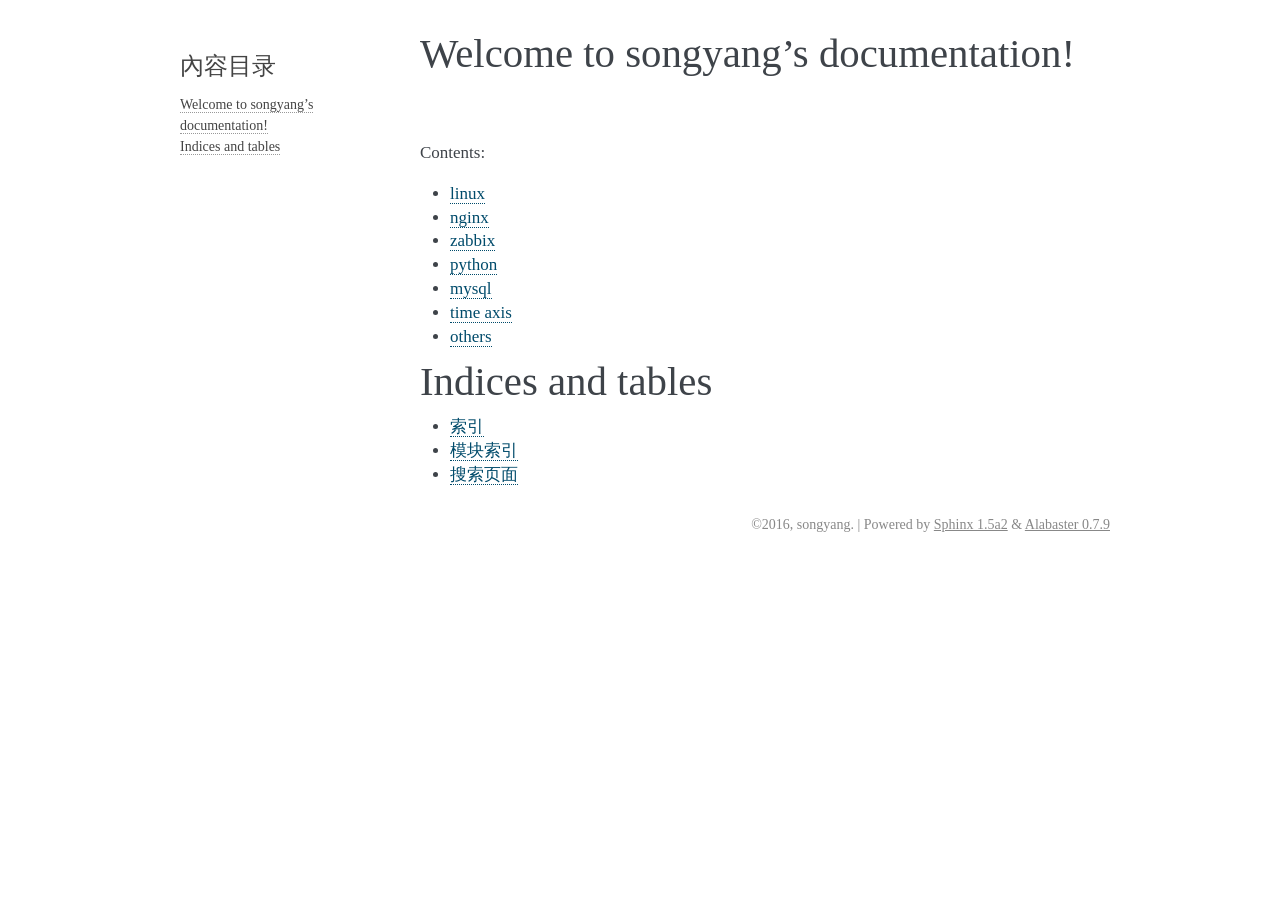
==== mydoc/index.html @ f06c2ee1 "2016-10-30 添加我的文档库sphinx" ====
<!DOCTYPE html PUBLIC "-//W3C//DTD XHTML 1.0 Transitional//EN"
  "http://www.w3.org/TR/xhtml1/DTD/xhtml1-transitional.dtd">


<html xmlns="http://www.w3.org/1999/xhtml" lang="zh_CN">
  <head>
    <meta http-equiv="Content-Type" content="text/html; charset=utf-8" />
    
    <title>Welcome to songyang’s documentation! &#8212; mydoc 16.10.29 文档</title>
    
    <link rel="stylesheet" href="_static/alabaster.css" type="text/css" />
    <link rel="stylesheet" href="_static/pygments.css" type="text/css" />
    
    <script type="text/javascript">
      var DOCUMENTATION_OPTIONS = {
        URL_ROOT:    './',
        VERSION:     '16.10.29',
        COLLAPSE_INDEX: false,
        FILE_SUFFIX: '.html',
        HAS_SOURCE:  true,
        SOURCELINK_SUFFIX: '.txt'
      };
    </script>
    <script type="text/javascript" src="_static/jquery.js"></script>
    <script type="text/javascript" src="_static/underscore.js"></script>
    <script type="text/javascript" src="_static/doctools.js"></script>
    <script type="text/javascript" src="_static/translations.js"></script>
    <link rel="index" title="索引" href="genindex.html" />
    <link rel="search" title="搜索" href="search.html" />
    <link rel="next" title="linux" href="linux/linux.html" />
   
  <link rel="stylesheet" href="_static/custom.css" type="text/css" />
  
  
  <meta name="viewport" content="width=device-width, initial-scale=0.9, maximum-scale=0.9" />

  </head>
  <body role="document">
  

    <div class="document">
      <div class="documentwrapper">
        <div class="bodywrapper">
          <div class="body" role="main">
            
  <div class="section" id="welcome-to-songyang-s-documentation">
<h1>Welcome to songyang&#8217;s documentation!<a class="headerlink" href="#welcome-to-songyang-s-documentation" title="永久链接至标题">¶</a></h1>
<div class="toctree-wrapper compound" id="contents">
<p class="caption"><span class="caption-text">Contents:</span><a class="headerlink" href="#contents" title="永久链接至目录树">¶</a></p>
<ul>
<li class="toctree-l1"><a class="reference internal" href="linux/linux.html">linux</a></li>
<li class="toctree-l1"><a class="reference internal" href="nginx/nginx.html">nginx</a></li>
<li class="toctree-l1"><a class="reference internal" href="zabbix/zabbix.html">zabbix</a></li>
<li class="toctree-l1"><a class="reference internal" href="python/python.html">python</a></li>
<li class="toctree-l1"><a class="reference internal" href="mysql/mysql.html">mysql</a></li>
<li class="toctree-l1"><a class="reference internal" href="time_axis.html">time axis</a></li>
<li class="toctree-l1"><a class="reference internal" href="others.html">others</a></li>
</ul>
</div>
</div>
<div class="section" id="indices-and-tables">
<h1>Indices and tables<a class="headerlink" href="#indices-and-tables" title="永久链接至标题">¶</a></h1>
<ul class="simple">
<li><a class="reference internal" href="genindex.html"><span class="std std-ref">索引</span></a></li>
<li><a class="reference internal" href="py-modindex.html"><span class="std std-ref">模块索引</span></a></li>
<li><a class="reference internal" href="search.html"><span class="std std-ref">搜索页面</span></a></li>
</ul>
</div>


          </div>
        </div>
      </div>
      <div class="sphinxsidebar" role="navigation" aria-label="main navigation">
        <div class="sphinxsidebarwrapper">
  <h3><a href="#">內容目录</a></h3>
  <ul>
<li><a class="reference internal" href="#">Welcome to songyang&#8217;s documentation!</a></li>
<li><a class="reference internal" href="#indices-and-tables">Indices and tables</a></li>
</ul>
<div class="relations">
<h3>Related Topics</h3>
<ul>
  <li><a href="#">Documentation overview</a><ul>
      <li>Next: <a href="linux/linux.html" title="下一章">linux</a></li>
  </ul></li>
</ul>
</div>
<div id="searchbox" style="display: none" role="search">
  <h3>快速搜索</h3>
    <form class="search" action="search.html" method="get">
      <div><input type="text" name="q" /></div>
      <div><input type="submit" value="转向" /></div>
      <input type="hidden" name="check_keywords" value="yes" />
      <input type="hidden" name="area" value="default" />
    </form>
</div>
<script type="text/javascript">$('#searchbox').show(0);</script>
        </div>
      </div>
      <div class="clearer"></div>
    </div>
    <div class="footer">
      &copy;2016, songyang.
      
      |
      Powered by <a href="http://sphinx-doc.org/">Sphinx 1.5a2</a>
      &amp; <a href="https://github.com/bitprophet/alabaster">Alabaster 0.7.9</a>
      
    </div>

    

    
  </body>
</html>
---- mydoc/_static/alabaster.css ----
@import url("basic.css");

/* -- page layout ----------------------------------------------------------- */

body {
    font-family: 'goudy old style', 'minion pro', 'bell mt', Georgia, 'Hiragino Mincho Pro', serif;
    font-size: 17px;
    background-color: #fff;
    color: #000;
    margin: 0;
    padding: 0;
}


div.document {
    width: 940px;
    margin: 30px auto 0 auto;
}

div.documentwrapper {
    float: left;
    width: 100%;
}

div.bodywrapper {
    margin: 0 0 0 220px;
}

div.sphinxsidebar {
    width: 220px;
    font-size: 14px;
    line-height: 1.5;
}

hr {
    border: 1px solid #B1B4B6;
}

div.body {
    background-color: #fff;
    color: #3E4349;
    padding: 0 30px 0 30px;
}

div.body > .section {
    text-align: left;
}

div.footer {
    width: 940px;
    margin: 20px auto 30px auto;
    font-size: 14px;
    color: #888;
    text-align: right;
}

div.footer a {
    color: #888;
}

p.caption {
    font-family: inherit;
    font-size: inherit;
}


div.relations {
    display: none;
}


div.sphinxsidebar a {
    color: #444;
    text-decoration: none;
    border-bottom: 1px dotted #999;
}

div.sphinxsidebar a:hover {
    border-bottom: 1px solid #999;
}

div.sphinxsidebarwrapper {
    padding: 18px 10px;
}

div.sphinxsidebarwrapper p.logo {
    padding: 0;
    margin: -10px 0 0 0px;
    text-align: center;
}

div.sphinxsidebarwrapper h1.logo {
    margin-top: -10px;
    text-align: center;
    margin-bottom: 5px;
    text-align: left;
}

div.sphinxsidebarwrapper h1.logo-name {
    margin-top: 0px;
}

div.sphinxsidebarwrapper p.blurb {
    margin-top: 0;
    font-style: normal;
}

div.sphinxsidebar h3,
div.sphinxsidebar h4 {
    font-family: 'Garamond', 'Georgia', serif;
    color: #444;
    font-size: 24px;
    font-weight: normal;
    margin: 0 0 5px 0;
    padding: 0;
}

div.sphinxsidebar h4 {
    font-size: 20px;
}

div.sphinxsidebar h3 a {
    color: #444;
}

div.sphinxsidebar p.logo a,
div.sphinxsidebar h3 a,
div.sphinxsidebar p.logo a:hover,
div.sphinxsidebar h3 a:hover {
    border: none;
}

div.sphinxsidebar p {
    color: #555;
    margin: 10px 0;
}

div.sphinxsidebar ul {
    margin: 10px 0;
    padding: 0;
    color: #000;
}

div.sphinxsidebar ul li.toctree-l1 > a {
    font-size: 120%;
}

div.sphinxsidebar ul li.toctree-l2 > a {
    font-size: 110%;
}

div.sphinxsidebar input {
    border: 1px solid #CCC;
    font-family: 'goudy old style', 'minion pro', 'bell mt', Georgia, 'Hiragino Mincho Pro', serif;
    font-size: 1em;
}

div.sphinxsidebar hr {
    border: none;
    height: 1px;
    color: #AAA;
    background: #AAA;

    text-align: left;
    margin-left: 0;
    width: 50%;
}

/* -- body styles ----------------------------------------------------------- */

a {
    color: #004B6B;
    text-decoration: underline;
}

a:hover {
    color: #6D4100;
    text-decoration: underline;
}

div.body h1,
div.body h2,
div.body h3,
div.body h4,
div.body h5,
div.body h6 {
    font-family: 'Garamond', 'Georgia', serif;
    font-weight: normal;
    margin: 30px 0px 10px 0px;
    padding: 0;
}

div.body h1 { margin-top: 0; padding-top: 0; font-size: 240%; }
div.body h2 { font-size: 180%; }
div.body h3 { font-size: 150%; }
div.body h4 { font-size: 130%; }
div.body h5 { font-size: 100%; }
div.body h6 { font-size: 100%; }

a.headerlink {
    color: #DDD;
    padding: 0 4px;
    text-decoration: none;
}

a.headerlink:hover {
    color: #444;
    background: #EAEAEA;
}

div.body p, div.body dd, div.body li {
    line-height: 1.4em;
}

div.admonition {
    margin: 20px 0px;
    padding: 10px 30px;
    background-color: #EEE;
    border: 1px solid #CCC;
}

div.admonition tt.xref, div.admonition code.xref, div.admonition a tt {
    background-color: ;
    border-bottom: 1px solid #fafafa;
}

dd div.admonition {
    margin-left: -60px;
    padding-left: 60px;
}

div.admonition p.admonition-title {
    font-family: 'Garamond', 'Georgia', serif;
    font-weight: normal;
    font-size: 24px;
    margin: 0 0 10px 0;
    padding: 0;
    line-height: 1;
}

div.admonition p.last {
    margin-bottom: 0;
}

div.highlight {
    background-color: #fff;
}

dt:target, .highlight {
    background: #FAF3E8;
}

div.warning {
    background-color: #FCC;
    border: 1px solid #FAA;
}

div.danger {
    background-color: #FCC;
    border: 1px solid #FAA;
    -moz-box-shadow: 2px 2px 4px #D52C2C;
    -webkit-box-shadow: 2px 2px 4px #D52C2C;
    box-shadow: 2px 2px 4px #D52C2C;
}

div.error {
    background-color: #FCC;
    border: 1px solid #FAA;
    -moz-box-shadow: 2px 2px 4px #D52C2C;
    -webkit-box-shadow: 2px 2px 4px #D52C2C;
    box-shadow: 2px 2px 4px #D52C2C;
}

div.caution {
    background-color: #FCC;
    border: 1px solid #FAA;
}

div.attention {
    background-color: #FCC;
    border: 1px solid #FAA;
}

div.important {
    background-color: #EEE;
    border: 1px solid #CCC;
}

div.note {
    background-color: #EEE;
    border: 1px solid #CCC;
}

div.tip {
    background-color: #EEE;
    border: 1px solid #CCC;
}

div.hint {
    background-color: #EEE;
    border: 1px solid #CCC;
}

div.seealso {
    background-color: #EEE;
    border: 1px solid #CCC;
}

div.topic {
    background-color: #EEE;
}

p.admonition-title {
    display: inline;
}

p.admonition-title:after {
    content: ":";
}

pre, tt, code {
    font-family: 'Consolas', 'Menlo', 'Deja Vu Sans Mono', 'Bitstream Vera Sans Mono', monospace;
    font-size: 0.9em;
}

.hll {
    background-color: #FFC;
    margin: 0 -12px;
    padding: 0 12px;
    display: block;
}

img.screenshot {
}

tt.descname, tt.descclassname, code.descname, code.descclassname {
    font-size: 0.95em;
}

tt.descname, code.descname {
    padding-right: 0.08em;
}

img.screenshot {
    -moz-box-shadow: 2px 2px 4px #EEE;
    -webkit-box-shadow: 2px 2px 4px #EEE;
    box-shadow: 2px 2px 4px #EEE;
}

table.docutils {
    border: 1px solid #888;
    -moz-box-shadow: 2px 2px 4px #EEE;
    -webkit-box-shadow: 2px 2px 4px #EEE;
    box-shadow: 2px 2px 4px #EEE;
}

table.docutils td, table.docutils th {
    border: 1px solid #888;
    padding: 0.25em 0.7em;
}

table.field-list, table.footnote {
    border: none;
    -moz-box-shadow: none;
    -webkit-box-shadow: none;
    box-shadow: none;
}

table.footnote {
    margin: 15px 0;
    width: 100%;
    border: 1px solid #EEE;
    background: #FDFDFD;
    font-size: 0.9em;
}

table.footnote + table.footnote {
    margin-top: -15px;
    border-top: none;
}

table.field-list th {
    padding: 0 0.8em 0 0;
}

table.field-list td {
    padding: 0;
}

table.field-list p {
    margin-bottom: 0.8em;
}

table.footnote td.label {
    width: .1px;
    padding: 0.3em 0 0.3em 0.5em;
}

table.footnote td {
    padding: 0.3em 0.5em;
}

dl {
    margin: 0;
    padding: 0;
}

dl dd {
    margin-left: 30px;
}

blockquote {
    margin: 0 0 0 30px;
    padding: 0;
}

ul, ol {
    /* Matches the 30px from the narrow-screen "li > ul" selector below */
    margin: 10px 0 10px 30px;
    padding: 0;
}

pre {
    background: #EEE;
    padding: 7px 30px;
    margin: 15px 0px;
    line-height: 1.3em;
}

div.viewcode-block:target {
    background: #ffd;
}

dl pre, blockquote pre, li pre {
    margin-left: 0;
    padding-left: 30px;
}

dl dl pre {
    margin-left: -90px;
    padding-left: 90px;
}

tt, code {
    background-color: #ecf0f3;
    color: #222;
    /* padding: 1px 2px; */
}

tt.xref, code.xref, a tt {
    background-color: #FBFBFB;
    border-bottom: 1px solid #fff;
}

a.reference {
    text-decoration: none;
    border-bottom: 1px dotted #004B6B;
}

/* Don't put an underline on images */
a.image-reference, a.image-reference:hover {
    border-bottom: none;
}

a.reference:hover {
    border-bottom: 1px solid #6D4100;
}

a.footnote-reference {
    text-decoration: none;
    font-size: 0.7em;
    vertical-align: top;
    border-bottom: 1px dotted #004B6B;
}

a.footnote-reference:hover {
    border-bottom: 1px solid #6D4100;
}

a:hover tt, a:hover code {
    background: #EEE;
}


@media screen and (max-width: 870px) {

    div.sphinxsidebar {
    	display: none;
    }

    div.document {
       width: 100%;

    }

    div.documentwrapper {
    	margin-left: 0;
    	margin-top: 0;
    	margin-right: 0;
    	margin-bottom: 0;
    }

    div.bodywrapper {
    	margin-top: 0;
    	margin-right: 0;
    	margin-bottom: 0;
    	margin-left: 0;
    }

    ul {
    	margin-left: 0;
    }

	li > ul {
        /* Matches the 30px from the "ul, ol" selector above */
		margin-left: 30px;
	}

    .document {
    	width: auto;
    }

    .footer {
    	width: auto;
    }

    .bodywrapper {
    	margin: 0;
    }

    .footer {
    	width: auto;
    }

    .github {
        display: none;
    }



}



@media screen and (max-width: 875px) {

    body {
        margin: 0;
        padding: 20px 30px;
    }

    div.documentwrapper {
        float: none;
        background: #fff;
    }

    div.sphinxsidebar {
        display: block;
        float: none;
        width: 102.5%;
        margin: 50px -30px -20px -30px;
        padding: 10px 20px;
        background: #333;
        color: #FFF;
    }

    div.sphinxsidebar h3, div.sphinxsidebar h4, div.sphinxsidebar p,
    div.sphinxsidebar h3 a {
        color: #fff;
    }

    div.sphinxsidebar a {
        color: #AAA;
    }

    div.sphinxsidebar p.logo {
        display: none;
    }

    div.document {
        width: 100%;
        margin: 0;
    }

    div.footer {
        display: none;
    }

    div.bodywrapper {
        margin: 0;
    }

    div.body {
        min-height: 0;
        padding: 0;
    }

    .rtd_doc_footer {
        display: none;
    }

    .document {
        width: auto;
    }

    .footer {
        width: auto;
    }

    .footer {
        width: auto;
    }

    .github {
        display: none;
    }
}


/* misc. */

.revsys-inline {
    display: none!important;
}

/* Make nested-list/multi-paragraph items look better in Releases changelog
 * pages. Without this, docutils' magical list fuckery causes inconsistent
 * formatting between different release sub-lists.
 */
div#changelog > div.section > ul > li > p:only-child {
    margin-bottom: 0;
}

/* Hide fugly table cell borders in ..bibliography:: directive output */
table.docutils.citation, table.docutils.citation td, table.docutils.citation th {
  border: none;
  /* Below needed in some edge cases; if not applied, bottom shadows appear */
  -moz-box-shadow: none;
  -webkit-box-shadow: none;
  box-shadow: none;
}
---- mydoc/_static/pygments.css ----
.highlight .hll { background-color: #ffffcc }
.highlight  { background: #eeffcc; }
.highlight .c { color: #408090; font-style: italic } /* Comment */
.highlight .err { border: 1px solid #FF0000 } /* Error */
.highlight .k { color: #007020; font-weight: bold } /* Keyword */
.highlight .o { color: #666666 } /* Operator */
.highlight .ch { color: #408090; font-style: italic } /* Comment.Hashbang */
.highlight .cm { color: #408090; font-style: italic } /* Comment.Multiline */
.highlight .cp { color: #007020 } /* Comment.Preproc */
.highlight .cpf { color: #408090; font-style: italic } /* Comment.PreprocFile */
.highlight .c1 { color: #408090; font-style: italic } /* Comment.Single */
.highlight .cs { color: #408090; background-color: #fff0f0 } /* Comment.Special */
.highlight .gd { color: #A00000 } /* Generic.Deleted */
.highlight .ge { font-style: italic } /* Generic.Emph */
.highlight .gr { color: #FF0000 } /* Generic.Error */
.highlight .gh { color: #000080; font-weight: bold } /* Generic.Heading */
.highlight .gi { color: #00A000 } /* Generic.Inserted */
.highlight .go { color: #333333 } /* Generic.Output */
.highlight .gp { color: #c65d09; font-weight: bold } /* Generic.Prompt */
.highlight .gs { font-weight: bold } /* Generic.Strong */
.highlight .gu { color: #800080; font-weight: bold } /* Generic.Subheading */
.highlight .gt { color: #0044DD } /* Generic.Traceback */
.highlight .kc { color: #007020; font-weight: bold } /* Keyword.Constant */
.highlight .kd { color: #007020; font-weight: bold } /* Keyword.Declaration */
.highlight .kn { color: #007020; font-weight: bold } /* Keyword.Namespace */
.highlight .kp { color: #007020 } /* Keyword.Pseudo */
.highlight .kr { color: #007020; font-weight: bold } /* Keyword.Reserved */
.highlight .kt { color: #902000 } /* Keyword.Type */
.highlight .m { color: #208050 } /* Literal.Number */
.highlight .s { color: #4070a0 } /* Literal.String */
.highlight .na { color: #4070a0 } /* Name.Attribute */
.highlight .nb { color: #007020 } /* Name.Builtin */
.highlight .nc { color: #0e84b5; font-weight: bold } /* Name.Class */
.highlight .no { color: #60add5 } /* Name.Constant */
.highlight .nd { color: #555555; font-weight: bold } /* Name.Decorator */
.highlight .ni { color: #d55537; font-weight: bold } /* Name.Entity */
.highlight .ne { color: #007020 } /* Name.Exception */
.highlight .nf { color: #06287e } /* Name.Function */
.highlight .nl { color: #002070; font-weight: bold } /* Name.Label */
.highlight .nn { color: #0e84b5; font-weight: bold } /* Name.Namespace */
.highlight .nt { color: #062873; font-weight: bold } /* Name.Tag */
.highlight .nv { color: #bb60d5 } /* Name.Variable */
.highlight .ow { color: #007020; font-weight: bold } /* Operator.Word */
.highlight .w { color: #bbbbbb } /* Text.Whitespace */
.highlight .mb { color: #208050 } /* Literal.Number.Bin */
.highlight .mf { color: #208050 } /* Literal.Number.Float */
.highlight .mh { color: #208050 } /* Literal.Number.Hex */
.highlight .mi { color: #208050 } /* Literal.Number.Integer */
.highlight .mo { color: #208050 } /* Literal.Number.Oct */
.highlight .sb { color: #4070a0 } /* Literal.String.Backtick */
.highlight .sc { color: #4070a0 } /* Literal.String.Char */
.highlight .sd { color: #4070a0; font-style: italic } /* Literal.String.Doc */
.highlight .s2 { color: #4070a0 } /* Literal.String.Double */
.highlight .se { color: #4070a0; font-weight: bold } /* Literal.String.Escape */
.highlight .sh { color: #4070a0 } /* Literal.String.Heredoc */
.highlight .si { color: #70a0d0; font-style: italic } /* Literal.String.Interpol */
.highlight .sx { color: #c65d09 } /* Literal.String.Other */
.highlight .sr { color: #235388 } /* Literal.String.Regex */
.highlight .s1 { color: #4070a0 } /* Literal.String.Single */
.highlight .ss { color: #517918 } /* Literal.String.Symbol */
.highlight .bp { color: #007020 } /* Name.Builtin.Pseudo */
.highlight .vc { color: #bb60d5 } /* Name.Variable.Class */
.highlight .vg { color: #bb60d5 } /* Name.Variable.Global */
.highlight .vi { color: #bb60d5 } /* Name.Variable.Instance */
.highlight .il { color: #208050 } /* Literal.Number.Integer.Long */
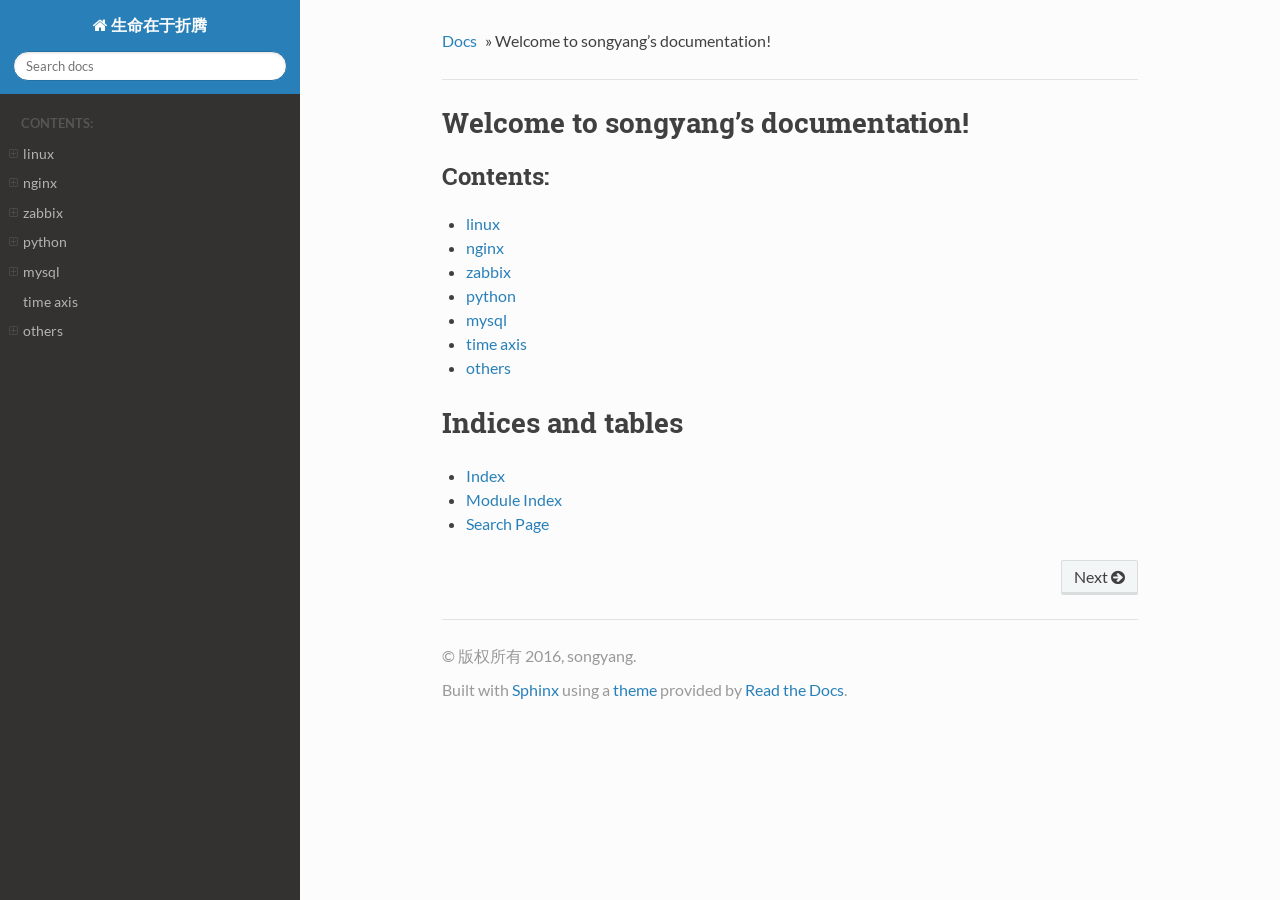
==== commit d8a3a33b: "2016-11-01 修改了一个主题" ====
--- a/mydoc/index.html
+++ b/mydoc/index.html
@@ -1,52 +1,173 @@
-<!DOCTYPE html PUBLIC "-//W3C//DTD XHTML 1.0 Transitional//EN"
-  "http://www.w3.org/TR/xhtml1/DTD/xhtml1-transitional.dtd">
-
-
-<html xmlns="http://www.w3.org/1999/xhtml" lang="zh_CN">
-  <head>
-    <meta http-equiv="Content-Type" content="text/html; charset=utf-8" />
+
+
+<!DOCTYPE html>
+<!--[if IE 8]><html class="no-js lt-ie9" lang="en" > <![endif]-->
+<!--[if gt IE 8]><!--> <html class="no-js" lang="en" > <!--<![endif]-->
+<head>
+  <meta charset="utf-8">
+  
+  <meta name="viewport" content="width=device-width, initial-scale=1.0">
+  
+  <title>Welcome to songyang’s documentation! &mdash; 生命在于折腾 的 documentation</title>
+  
+
+  
+  
+
+  
+
+  
+  
     
-    <title>Welcome to songyang’s documentation! &#8212; mydoc 16.10.29 文档</title>
+
+  
+
+  
+  
+    <link rel="stylesheet" href="_static/css/theme.css" type="text/css" />
+  
+
+  
+
+  
+        <link rel="index" title="索引"
+              href="genindex.html"/>
+        <link rel="search" title="搜索" href="search.html"/>
+    <link rel="top" title="生命在于折腾 的 documentation" href="#"/>
+        <link rel="next" title="linux" href="linux/linux.html"/> 
+
+  
+  <script src="_static/js/modernizr.min.js"></script>
+
+</head>
+
+<body class="wy-body-for-nav" role="document">
+
+  <div class="wy-grid-for-nav">
+
     
-    <link rel="stylesheet" href="_static/alabaster.css" type="text/css" />
-    <link rel="stylesheet" href="_static/pygments.css" type="text/css" />
-    
-    <script type="text/javascript">
-      var DOCUMENTATION_OPTIONS = {
-        URL_ROOT:    './',
-        VERSION:     '16.10.29',
-        COLLAPSE_INDEX: false,
-        FILE_SUFFIX: '.html',
-        HAS_SOURCE:  true,
-        SOURCELINK_SUFFIX: '.txt'
-      };
-    </script>
-    <script type="text/javascript" src="_static/jquery.js"></script>
-    <script type="text/javascript" src="_static/underscore.js"></script>
-    <script type="text/javascript" src="_static/doctools.js"></script>
-    <script type="text/javascript" src="_static/translations.js"></script>
-    <link rel="index" title="索引" href="genindex.html" />
-    <link rel="search" title="搜索" href="search.html" />
-    <link rel="next" title="linux" href="linux/linux.html" />
-   
-  <link rel="stylesheet" href="_static/custom.css" type="text/css" />
-  
-  
-  <meta name="viewport" content="width=device-width, initial-scale=0.9, maximum-scale=0.9" />
-
-  </head>
-  <body role="document">
-  
-
-    <div class="document">
-      <div class="documentwrapper">
-        <div class="bodywrapper">
-          <div class="body" role="main">
+    <nav data-toggle="wy-nav-shift" class="wy-nav-side">
+      <div class="wy-side-scroll">
+        <div class="wy-side-nav-search">
+          
+
+          
+            <a href="#" class="icon icon-home"> 生命在于折腾
+          
+
+          
+          </a>
+
+          
+
+          
+<div role="search">
+  <form id="rtd-search-form" class="wy-form" action="search.html" method="get">
+    <input type="text" name="q" placeholder="Search docs" />
+    <input type="hidden" name="check_keywords" value="yes" />
+    <input type="hidden" name="area" value="default" />
+  </form>
+</div>
+
+          
+        </div>
+
+        <div class="wy-menu wy-menu-vertical" data-spy="affix" role="navigation" aria-label="main navigation">
+          
+            
+            
+                <p class="caption"><span class="caption-text">Contents:</span></p>
+<ul>
+<li class="toctree-l1"><a class="reference internal" href="linux/linux.html">linux</a><ul>
+<li class="toctree-l2"><a class="reference internal" href="linux/linux.html#basic">basic</a></li>
+<li class="toctree-l2"><a class="reference internal" href="linux/linux.html#adv">adv</a></li>
+</ul>
+</li>
+<li class="toctree-l1"><a class="reference internal" href="nginx/nginx.html">nginx</a><ul>
+<li class="toctree-l2"><a class="reference internal" href="nginx/nginx.html#basic">basic</a></li>
+<li class="toctree-l2"><a class="reference internal" href="nginx/nginx.html#adv">adv</a></li>
+</ul>
+</li>
+<li class="toctree-l1"><a class="reference internal" href="zabbix/zabbix.html">zabbix</a><ul>
+<li class="toctree-l2"><a class="reference internal" href="zabbix/zabbix.html#basic">basic</a></li>
+<li class="toctree-l2"><a class="reference internal" href="zabbix/zabbix.html#adv">adv</a></li>
+</ul>
+</li>
+<li class="toctree-l1"><a class="reference internal" href="python/python.html">python</a><ul>
+<li class="toctree-l2"><a class="reference internal" href="python/python.html#basic">basic</a></li>
+<li class="toctree-l2"><a class="reference internal" href="python/python.html#adv">adv</a></li>
+</ul>
+</li>
+<li class="toctree-l1"><a class="reference internal" href="mysql/mysql.html">mysql</a><ul>
+<li class="toctree-l2"><a class="reference internal" href="mysql/mysql.html#basic">basic</a></li>
+<li class="toctree-l2"><a class="reference internal" href="mysql/mysql.html#adv">adv</a></li>
+</ul>
+</li>
+<li class="toctree-l1"><a class="reference internal" href="time_axis.html">time axis</a></li>
+<li class="toctree-l1"><a class="reference internal" href="others.html">others</a><ul>
+<li class="toctree-l2"><a class="reference internal" href="sphinx/sphinx.html">1. sphinx</a></li>
+<li class="toctree-l2"><a class="reference internal" href="sphinx/sphinx.html#h1">2. h1标题=============</a><ul>
+<li class="toctree-l3"><a class="reference internal" href="sphinx/sphinx.html#h2">#. h2标题- - - -</a><ul>
+<li class="toctree-l4"><a class="reference internal" href="sphinx/sphinx.html#h3">#. h3标题#############</a></li>
+</ul>
+</li>
+<li class="toctree-l3"><a class="reference internal" href="sphinx/sphinx.html#id1">3. 列表</a></li>
+<li class="toctree-l3"><a class="reference internal" href="sphinx/sphinx.html#id2">4. 图片</a></li>
+<li class="toctree-l3"><a class="reference internal" href="sphinx/sphinx.html#id3">5. 警告</a></li>
+<li class="toctree-l3"><a class="reference internal" href="sphinx/sphinx.html#id4">6. 表格</a></li>
+<li class="toctree-l3"><a class="reference internal" href="sphinx/sphinx.html#id5">7. 超链接</a></li>
+<li class="toctree-l3"><a class="reference internal" href="sphinx/sphinx.html#id7">8. 词汇表</a></li>
+<li class="toctree-l3"><a class="reference internal" href="sphinx/sphinx.html#id8">9. 代码高亮</a></li>
+</ul>
+</li>
+</ul>
+</li>
+</ul>
+
+            
+          
+        </div>
+      </div>
+    </nav>
+
+    <section data-toggle="wy-nav-shift" class="wy-nav-content-wrap">
+
+      
+      <nav class="wy-nav-top" role="navigation" aria-label="top navigation">
+        <i data-toggle="wy-nav-top" class="fa fa-bars"></i>
+        <a href="#">生命在于折腾</a>
+      </nav>
+
+
+      
+      <div class="wy-nav-content">
+        <div class="rst-content">
+          
+
+ 
+
+
+
+<div role="navigation" aria-label="breadcrumbs navigation">
+  <ul class="wy-breadcrumbs">
+    <li><a href="#">Docs</a> &raquo;</li>
+      
+    <li>Welcome to songyang&#8217;s documentation!</li>
+      <li class="wy-breadcrumbs-aside">
+        
+          
+        
+      </li>
+  </ul>
+  <hr/>
+</div>
+          <div role="main" class="document" itemscope="itemscope" itemtype="http://schema.org/Article">
+           <div itemprop="articleBody">
             
   <div class="section" id="welcome-to-songyang-s-documentation">
-<h1>Welcome to songyang&#8217;s documentation!<a class="headerlink" href="#welcome-to-songyang-s-documentation" title="永久链接至标题">¶</a></h1>
+<h1>Welcome to songyang&#8217;s documentation!<a class="headerlink" href="#welcome-to-songyang-s-documentation" title="Permalink to this headline">¶</a></h1>
 <div class="toctree-wrapper compound" id="contents">
-<p class="caption"><span class="caption-text">Contents:</span><a class="headerlink" href="#contents" title="永久链接至目录树">¶</a></p>
+<p class="caption"><span class="caption-text">Contents:</span><a class="headerlink" href="#contents" title="Permalink to this toctree">¶</a></p>
 <ul>
 <li class="toctree-l1"><a class="reference internal" href="linux/linux.html">linux</a></li>
 <li class="toctree-l1"><a class="reference internal" href="nginx/nginx.html">nginx</a></li>
@@ -59,58 +180,79 @@
 </div>
 </div>
 <div class="section" id="indices-and-tables">
-<h1>Indices and tables<a class="headerlink" href="#indices-and-tables" title="永久链接至标题">¶</a></h1>
+<h1>Indices and tables<a class="headerlink" href="#indices-and-tables" title="Permalink to this headline">¶</a></h1>
 <ul class="simple">
-<li><a class="reference internal" href="genindex.html"><span class="std std-ref">索引</span></a></li>
-<li><a class="reference internal" href="py-modindex.html"><span class="std std-ref">模块索引</span></a></li>
-<li><a class="reference internal" href="search.html"><span class="std std-ref">搜索页面</span></a></li>
-</ul>
-</div>
-
-
+<li><a class="reference internal" href="genindex.html"><span class="std std-ref">Index</span></a></li>
+<li><a class="reference internal" href="py-modindex.html"><span class="std std-ref">Module Index</span></a></li>
+<li><a class="reference internal" href="search.html"><span class="std std-ref">Search Page</span></a></li>
+</ul>
+</div>
+
+
+           </div>
           </div>
+          <footer>
+  
+    <div class="rst-footer-buttons" role="navigation" aria-label="footer navigation">
+      
+        <a href="linux/linux.html" class="btn btn-neutral float-right" title="linux" accesskey="n">Next <span class="fa fa-arrow-circle-right"></span></a>
+      
+      
+    </div>
+  
+
+  <hr/>
+
+  <div role="contentinfo">
+    <p>
+        &copy; 版权所有 2016, songyang.
+
+    </p>
+  </div>
+  Built with <a href="http://sphinx-doc.org/">Sphinx</a> using a <a href="https://github.com/snide/sphinx_rtd_theme">theme</a> provided by <a href="https://readthedocs.org">Read the Docs</a>. 
+
+</footer>
+
         </div>
       </div>
-      <div class="sphinxsidebar" role="navigation" aria-label="main navigation">
-        <div class="sphinxsidebarwrapper">
-  <h3><a href="#">內容目录</a></h3>
-  <ul>
-<li><a class="reference internal" href="#">Welcome to songyang&#8217;s documentation!</a></li>
-<li><a class="reference internal" href="#indices-and-tables">Indices and tables</a></li>
-</ul>
-<div class="relations">
-<h3>Related Topics</h3>
-<ul>
-  <li><a href="#">Documentation overview</a><ul>
-      <li>Next: <a href="linux/linux.html" title="下一章">linux</a></li>
-  </ul></li>
-</ul>
-</div>
-<div id="searchbox" style="display: none" role="search">
-  <h3>快速搜索</h3>
-    <form class="search" action="search.html" method="get">
-      <div><input type="text" name="q" /></div>
-      <div><input type="submit" value="转向" /></div>
-      <input type="hidden" name="check_keywords" value="yes" />
-      <input type="hidden" name="area" value="default" />
-    </form>
-</div>
-<script type="text/javascript">$('#searchbox').show(0);</script>
-        </div>
-      </div>
-      <div class="clearer"></div>
-    </div>
-    <div class="footer">
-      &copy;2016, songyang.
-      
-      |
-      Powered by <a href="http://sphinx-doc.org/">Sphinx 1.5a2</a>
-      &amp; <a href="https://github.com/bitprophet/alabaster">Alabaster 0.7.9</a>
-      
-    </div>
-
-    
-
-    
-  </body>
+
+    </section>
+
+  </div>
+  
+
+
+  
+
+    <script type="text/javascript">
+        var DOCUMENTATION_OPTIONS = {
+            URL_ROOT:'./',
+            VERSION:'的',
+            COLLAPSE_INDEX:false,
+            FILE_SUFFIX:'.html',
+            HAS_SOURCE:  true
+        };
+    </script>
+      <script type="text/javascript" src="_static/jquery.js"></script>
+      <script type="text/javascript" src="_static/underscore.js"></script>
+      <script type="text/javascript" src="_static/doctools.js"></script>
+      <script type="text/javascript" src="_static/translations.js"></script>
+
+  
+
+  
+  
+    <script type="text/javascript" src="_static/js/theme.js"></script>
+  
+
+  
+  
+  <script type="text/javascript">
+      jQuery(function () {
+          SphinxRtdTheme.StickyNav.enable();
+      });
+  </script>
+   
+
+</body>
 </html>
--- a/mydoc/_static/css/theme.css
+++ b/mydoc/_static/css/theme.css
@@ -0,0 +1,5 @@
+﻿*{-webkit-box-sizing:border-box;-moz-box-sizing:border-box;box-sizing:border-box}article,aside,details,figcaption,figure,footer,header,hgroup,nav,section{display:block}audio,canvas,video{display:inline-block;*display:inline;*zoom:1}audio:not([controls]){display:none}[hidden]{display:none}*{-webkit-box-sizing:border-box;-moz-box-sizing:border-box;box-sizing:border-box}html{font-size:100%;-webkit-text-size-adjust:100%;-ms-text-size-adjust:100%}body{margin:0}a:hover,a:active{outline:0}abbr[title]{border-bottom:1px dotted}b,strong{font-weight:bold}blockquote{margin:0}dfn{font-style:italic}ins{background:#ff9;color:#000;text-decoration:none}mark{background:#ff0;color:#000;font-style:italic;font-weight:bold}pre,code,.rst-content tt,.rst-content code,kbd,samp{font-family:monospace,serif;_font-family:"courier new",monospace;font-size:1em}pre{white-space:pre}q{quotes:none}q:before,q:after{content:"";content:none}small{font-size:85%}sub,sup{font-size:75%;line-height:0;position:relative;vertical-align:baseline}sup{top:-0.5em}sub{bottom:-0.25em}ul,ol,dl{margin:0;padding:0;list-style:none;list-style-image:none}li{list-style:none}dd{margin:0}img{border:0;-ms-interpolation-mode:bicubic;vertical-align:middle;max-width:100%}svg:not(:root){overflow:hidden}figure{margin:0}form{margin:0}fieldset{border:0;margin:0;padding:0}label{cursor:pointer}legend{border:0;*margin-left:-7px;padding:0;white-space:normal}button,input,select,textarea{font-size:100%;margin:0;vertical-align:baseline;*vertical-align:middle}button,input{line-height:normal}button,input[type="button"],input[type="reset"],input[type="submit"]{cursor:pointer;-webkit-appearance:button;*overflow:visible}button[disabled],input[disabled]{cursor:default}input[type="checkbox"],input[type="radio"]{box-sizing:border-box;padding:0;*width:13px;*height:13px}input[type="search"]{-webkit-appearance:textfield;-moz-box-sizing:content-box;-webkit-box-sizing:content-box;box-sizing:content-box}input[type="search"]::-webkit-search-decoration,input[type="search"]::-webkit-search-cancel-button{-webkit-appearance:none}button::-moz-focus-inner,input::-moz-focus-inner{border:0;padding:0}textarea{overflow:auto;vertical-align:top;resize:vertical}table{border-collapse:collapse;border-spacing:0}td{vertical-align:top}.chromeframe{margin:0.2em 0;background:#ccc;color:#000;padding:0.2em 0}.ir{display:block;border:0;text-indent:-999em;overflow:hidden;background-color:transparent;background-repeat:no-repeat;text-align:left;direction:ltr;*line-height:0}.ir br{display:none}.hidden{display:none !important;visibility:hidden}.visuallyhidden{border:0;clip:rect(0 0 0 0);height:1px;margin:-1px;overflow:hidden;padding:0;position:absolute;width:1px}.visuallyhidden.focusable:active,.visuallyhidden.focusable:focus{clip:auto;height:auto;margin:0;overflow:visible;position:static;width:auto}.invisible{visibility:hidden}.relative{position:relative}big,small{font-size:100%}@media print{html,body,section{background:none !important}*{box-shadow:none !important;text-shadow:none !important;filter:none !important;-ms-filter:none !important}a,a:visited{text-decoration:underline}.ir a:after,a[href^="javascript:"]:after,a[href^="#"]:after{content:""}pre,blockquote{page-break-inside:avoid}thead{display:table-header-group}tr,img{page-break-inside:avoid}img{max-width:100% !important}@page{margin:0.5cm}p,h2,.rst-content .toctree-wrapper p.caption,h3{orphans:3;widows:3}h2,.rst-content .toctree-wrapper p.caption,h3{page-break-after:avoid}}.fa:before,.wy-menu-vertical li span.toctree-expand:before,.wy-menu-vertical li.on a span.toctree-expand:before,.wy-menu-vertical li.current>a span.toctree-expand:before,.rst-content .admonition-title:before,.rst-content h1 .headerlink:before,.rst-content h2 .headerlink:before,.rst-content h3 .headerlink:before,.rst-content h4 .headerlink:before,.rst-content h5 .headerlink:before,.rst-content h6 .headerlink:before,.rst-content dl dt .headerlink:before,.rst-content p.caption .headerlink:before,.rst-content tt.download span:first-child:before,.rst-content code.download span:first-child:before,.icon:before,.wy-dropdown .caret:before,.wy-inline-validate.wy-inline-validate-success .wy-input-context:before,.wy-inline-validate.wy-inline-validate-danger .wy-input-context:before,.wy-inline-validate.wy-inline-validate-warning .wy-input-context:before,.wy-inline-validate.wy-inline-validate-info .wy-input-context:before,.wy-alert,.rst-content .note,.rst-content .attention,.rst-content .caution,.rst-content .danger,.rst-content .error,.rst-content .hint,.rst-content .important,.rst-content .tip,.rst-content .warning,.rst-content .seealso,.rst-content .admonition-todo,.btn,input[type="text"],input[type="password"],input[type="email"],input[type="url"],input[type="date"],input[type="month"],input[type="time"],input[type="datetime"],input[type="datetime-local"],input[type="week"],input[type="number"],input[type="search"],input[type="tel"],input[type="color"],select,textarea,.wy-menu-vertical li.on a,.wy-menu-vertical li.current>a,.wy-side-nav-search>a,.wy-side-nav-search .wy-dropdown>a,.wy-nav-top a{-webkit-font-smoothing:antialiased}.clearfix{*zoom:1}.clearfix:before,.clearfix:after{display:table;content:""}.clearfix:after{clear:both}/*!
+ *  Font Awesome 4.2.0 by @davegandy - http://fontawesome.io - @fontawesome
+ *  License - http://fontawesome.io/license (Font: SIL OFL 1.1, CSS: MIT License)
+ */@font-face{font-family:'FontAwesome';src:url("../fonts/fontawesome-webfont.eot?v=4.2.0");src:url("../fonts/fontawesome-webfont.eot?#iefix&v=4.2.0") format("embedded-opentype"),url("../fonts/fontawesome-webfont.woff?v=4.2.0") format("woff"),url("../fonts/fontawesome-webfont.ttf?v=4.2.0") format("truetype"),url("../fonts/fontawesome-webfont.svg?v=4.2.0#fontawesomeregular") format("svg");font-weight:normal;font-style:normal}.fa,.wy-menu-vertical li span.toctree-expand,.wy-menu-vertical li.on a span.toctree-expand,.wy-menu-vertical li.current>a span.toctree-expand,.rst-content .admonition-title,.rst-content h1 .headerlink,.rst-content h2 .headerlink,.rst-content h3 .headerlink,.rst-content h4 .headerlink,.rst-content h5 .headerlink,.rst-content h6 .headerlink,.rst-content dl dt .headerlink,.rst-content p.caption .headerlink,.rst-content tt.download span:first-child,.rst-content code.download span:first-child,.icon{display:inline-block;font:normal normal normal 14px/1 FontAwesome;font-size:inherit;text-rendering:auto;-webkit-font-smoothing:antialiased;-moz-osx-font-smoothing:grayscale}.fa-lg{font-size:1.33333em;line-height:0.75em;vertical-align:-15%}.fa-2x{font-size:2em}.fa-3x{font-size:3em}.fa-4x{font-size:4em}.fa-5x{font-size:5em}.fa-fw{width:1.28571em;text-align:center}.fa-ul{padding-left:0;margin-left:2.14286em;list-style-type:none}.fa-ul>li{position:relative}.fa-li{position:absolute;left:-2.14286em;width:2.14286em;top:0.14286em;text-align:center}.fa-li.fa-lg{left:-1.85714em}.fa-border{padding:.2em .25em .15em;border:solid 0.08em #eee;border-radius:.1em}.pull-right{float:right}.pull-left{float:left}.fa.pull-left,.wy-menu-vertical li span.pull-left.toctree-expand,.wy-menu-vertical li.on a span.pull-left.toctree-expand,.wy-menu-vertical li.current>a span.pull-left.toctree-expand,.rst-content .pull-left.admonition-title,.rst-content h1 .pull-left.headerlink,.rst-content h2 .pull-left.headerlink,.rst-content h3 .pull-left.headerlink,.rst-content h4 .pull-left.headerlink,.rst-content h5 .pull-left.headerlink,.rst-content h6 .pull-left.headerlink,.rst-content dl dt .pull-left.headerlink,.rst-content p.caption .pull-left.headerlink,.rst-content tt.download span.pull-left:first-child,.rst-content code.download span.pull-left:first-child,.pull-left.icon{margin-right:.3em}.fa.pull-right,.wy-menu-vertical li span.pull-right.toctree-expand,.wy-menu-vertical li.on a span.pull-right.toctree-expand,.wy-menu-vertical li.current>a span.pull-right.toctree-expand,.rst-content .pull-right.admonition-title,.rst-content h1 .pull-right.headerlink,.rst-content h2 .pull-right.headerlink,.rst-content h3 .pull-right.headerlink,.rst-content h4 .pull-right.headerlink,.rst-content h5 .pull-right.headerlink,.rst-content h6 .pull-right.headerlink,.rst-content dl dt .pull-right.headerlink,.rst-content p.caption .pull-right.headerlink,.rst-content tt.download span.pull-right:first-child,.rst-content code.download span.pull-right:first-child,.pull-right.icon{margin-left:.3em}.fa-spin{-webkit-animation:fa-spin 2s infinite linear;animation:fa-spin 2s infinite linear}@-webkit-keyframes fa-spin{0%{-webkit-transform:rotate(0deg);transform:rotate(0deg)}100%{-webkit-transform:rotate(359deg);transform:rotate(359deg)}}@keyframes fa-spin{0%{-webkit-transform:rotate(0deg);transform:rotate(0deg)}100%{-webkit-transform:rotate(359deg);transform:rotate(359deg)}}.fa-rotate-90{filter:progid:DXImageTransform.Microsoft.BasicImage(rotation=1);-webkit-transform:rotate(90deg);-ms-transform:rotate(90deg);transform:rotate(90deg)}.fa-rotate-180{filter:progid:DXImageTransform.Microsoft.BasicImage(rotation=2);-webkit-transform:rotate(180deg);-ms-transform:rotate(180deg);transform:rotate(180deg)}.fa-rotate-270{filter:progid:DXImageTransform.Microsoft.BasicImage(rotation=3);-webkit-transform:rotate(270deg);-ms-transform:rotate(270deg);transform:rotate(270deg)}.fa-flip-horizontal{filter:progid:DXImageTransform.Microsoft.BasicImage(rotation=0);-webkit-transform:scale(-1, 1);-ms-transform:scale(-1, 1);transform:scale(-1, 1)}.fa-flip-vertical{filter:progid:DXImageTransform.Microsoft.BasicImage(rotation=2);-webkit-transform:scale(1, -1);-ms-transform:scale(1, -1);transform:scale(1, -1)}:root .fa-rotate-90,:root .fa-rotate-180,:root .fa-rotate-270,:root .fa-flip-horizontal,:root .fa-flip-vertical{filter:none}.fa-stack{position:relative;display:inline-block;width:2em;height:2em;line-height:2em;vertical-align:middle}.fa-stack-1x,.fa-stack-2x{position:absolute;left:0;width:100%;text-align:center}.fa-stack-1x{line-height:inherit}.fa-stack-2x{font-size:2em}.fa-inverse{color:#fff}.fa-glass:before{content:""}.fa-music:before{content:""}.fa-search:before,.icon-search:before{content:""}.fa-envelope-o:before{content:""}.fa-heart:before{content:""}.fa-star:before{content:""}.fa-star-o:before{content:""}.fa-user:before{content:""}.fa-film:before{content:""}.fa-th-large:before{content:""}.fa-th:before{content:""}.fa-th-list:before{content:""}.fa-check:before{content:""}.fa-remove:before,.fa-close:before,.fa-times:before{content:""}.fa-search-plus:before{content:""}.fa-search-minus:before{content:""}.fa-power-off:before{content:""}.fa-signal:before{content:""}.fa-gear:before,.fa-cog:before{content:""}.fa-trash-o:before{content:""}.fa-home:before,.icon-home:before{content:""}.fa-file-o:before{content:""}.fa-clock-o:before{content:""}.fa-road:before{content:""}.fa-download:before,.rst-content tt.download span:first-child:before,.rst-content code.download span:first-child:before{content:""}.fa-arrow-circle-o-down:before{content:""}.fa-arrow-circle-o-up:before{content:""}.fa-inbox:before{content:""}.fa-play-circle-o:before{content:""}.fa-rotate-right:before,.fa-repeat:before{content:""}.fa-refresh:before{content:""}.fa-list-alt:before{content:""}.fa-lock:before{content:""}.fa-flag:before{content:""}.fa-headphones:before{content:""}.fa-volume-off:before{content:""}.fa-volume-down:before{content:""}.fa-volume-up:before{content:""}.fa-qrcode:before{content:""}.fa-barcode:before{content:""}.fa-tag:before{content:""}.fa-tags:before{content:""}.fa-book:before,.icon-book:before{content:""}.fa-bookmark:before{content:""}.fa-print:before{content:""}.fa-camera:before{content:""}.fa-font:before{content:""}.fa-bold:before{content:""}.fa-italic:before{content:""}.fa-text-height:before{content:""}.fa-text-width:before{content:""}.fa-align-left:before{content:""}.fa-align-center:before{content:""}.fa-align-right:before{content:""}.fa-align-justify:before{content:""}.fa-list:before{content:""}.fa-dedent:before,.fa-outdent:before{content:""}.fa-indent:before{content:""}.fa-video-camera:before{content:""}.fa-photo:before,.fa-image:before,.fa-picture-o:before{content:""}.fa-pencil:before{content:""}.fa-map-marker:before{content:""}.fa-adjust:before{content:""}.fa-tint:before{content:""}.fa-edit:before,.fa-pencil-square-o:before{content:""}.fa-share-square-o:before{content:""}.fa-check-square-o:before{content:""}.fa-arrows:before{content:""}.fa-step-backward:before{content:""}.fa-fast-backward:before{content:""}.fa-backward:before{content:""}.fa-play:before{content:""}.fa-pause:before{content:""}.fa-stop:before{content:""}.fa-forward:before{content:""}.fa-fast-forward:before{content:""}.fa-step-forward:before{content:""}.fa-eject:before{content:""}.fa-chevron-left:before{content:""}.fa-chevron-right:before{content:""}.fa-plus-circle:before{content:""}.fa-minus-circle:before{content:""}.fa-times-circle:before,.wy-inline-validate.wy-inline-validate-danger .wy-input-context:before{content:""}.fa-check-circle:before,.wy-inline-validate.wy-inline-validate-success .wy-input-context:before{content:""}.fa-question-circle:before{content:""}.fa-info-circle:before{content:""}.fa-crosshairs:before{content:""}.fa-times-circle-o:before{content:""}.fa-check-circle-o:before{content:""}.fa-ban:before{content:""}.fa-arrow-left:before{content:""}.fa-arrow-right:before{content:""}.fa-arrow-up:before{content:""}.fa-arrow-down:before{content:""}.fa-mail-forward:before,.fa-share:before{content:""}.fa-expand:before{content:""}.fa-compress:before{content:""}.fa-plus:before{content:""}.fa-minus:before{content:""}.fa-asterisk:before{content:""}.fa-exclamation-circle:before,.wy-inline-validate.wy-inline-validate-warning .wy-input-context:before,.wy-inline-validate.wy-inline-validate-info .wy-input-context:before,.rst-content .admonition-title:before{content:""}.fa-gift:before{content:""}.fa-leaf:before{content:""}.fa-fire:before,.icon-fire:before{content:""}.fa-eye:before{content:""}.fa-eye-slash:before{content:""}.fa-warning:before,.fa-exclamation-triangle:before{content:""}.fa-plane:before{content:""}.fa-calendar:before{content:""}.fa-random:before{content:""}.fa-comment:before{content:""}.fa-magnet:before{content:""}.fa-chevron-up:before{content:""}.fa-chevron-down:before{content:""}.fa-retweet:before{content:""}.fa-shopping-cart:before{content:""}.fa-folder:before{content:""}.fa-folder-open:before{content:""}.fa-arrows-v:before{content:""}.fa-arrows-h:before{content:""}.fa-bar-chart-o:before,.fa-bar-chart:before{content:""}.fa-twitter-square:before{content:""}.fa-facebook-square:before{content:""}.fa-camera-retro:before{content:""}.fa-key:before{content:""}.fa-gears:before,.fa-cogs:before{content:""}.fa-comments:before{content:""}.fa-thumbs-o-up:before{content:""}.fa-thumbs-o-down:before{content:""}.fa-star-half:before{content:""}.fa-heart-o:before{content:""}.fa-sign-out:before{content:""}.fa-linkedin-square:before{content:""}.fa-thumb-tack:before{content:""}.fa-external-link:before{content:""}.fa-sign-in:before{content:""}.fa-trophy:before{content:""}.fa-github-square:before{content:""}.fa-upload:before{content:""}.fa-lemon-o:before{content:""}.fa-phone:before{content:""}.fa-square-o:before{content:""}.fa-bookmark-o:before{content:""}.fa-phone-square:before{content:""}.fa-twitter:before{content:""}.fa-facebook:before{content:""}.fa-github:before,.icon-github:before{content:""}.fa-unlock:before{content:""}.fa-credit-card:before{content:""}.fa-rss:before{content:""}.fa-hdd-o:before{content:""}.fa-bullhorn:before{content:""}.fa-bell:before{content:""}.fa-certificate:before{content:""}.fa-hand-o-right:before{content:""}.fa-hand-o-left:before{content:""}.fa-hand-o-up:before{content:""}.fa-hand-o-down:before{content:""}.fa-arrow-circle-left:before,.icon-circle-arrow-left:before{content:""}.fa-arrow-circle-right:before,.icon-circle-arrow-right:before{content:""}.fa-arrow-circle-up:before{content:""}.fa-arrow-circle-down:before{content:""}.fa-globe:before{content:""}.fa-wrench:before{content:""}.fa-tasks:before{content:""}.fa-filter:before{content:""}.fa-briefcase:before{content:""}.fa-arrows-alt:before{content:""}.fa-group:before,.fa-users:before{content:""}.fa-chain:before,.fa-link:before,.icon-link:before{content:""}.fa-cloud:before{content:""}.fa-flask:before{content:""}.fa-cut:before,.fa-scissors:before{content:""}.fa-copy:before,.fa-files-o:before{content:""}.fa-paperclip:before{content:""}.fa-save:before,.fa-floppy-o:before{content:""}.fa-square:before{content:""}.fa-navicon:before,.fa-reorder:before,.fa-bars:before{content:""}.fa-list-ul:before{content:""}.fa-list-ol:before{content:""}.fa-strikethrough:before{content:""}.fa-underline:before{content:""}.fa-table:before{content:""}.fa-magic:before{content:""}.fa-truck:before{content:""}.fa-pinterest:before{content:""}.fa-pinterest-square:before{content:""}.fa-google-plus-square:before{content:""}.fa-google-plus:before{content:""}.fa-money:before{content:""}.fa-caret-down:before,.wy-dropdown .caret:before,.icon-caret-down:before{content:""}.fa-caret-up:before{content:""}.fa-caret-left:before{content:""}.fa-caret-right:before{content:""}.fa-columns:before{content:""}.fa-unsorted:before,.fa-sort:before{content:""}.fa-sort-down:before,.fa-sort-desc:before{content:""}.fa-sort-up:before,.fa-sort-asc:before{content:""}.fa-envelope:before{content:""}.fa-linkedin:before{content:""}.fa-rotate-left:before,.fa-undo:before{content:""}.fa-legal:before,.fa-gavel:before{content:""}.fa-dashboard:before,.fa-tachometer:before{content:""}.fa-comment-o:before{content:""}.fa-comments-o:before{content:""}.fa-flash:before,.fa-bolt:before{content:""}.fa-sitemap:before{content:""}.fa-umbrella:before{content:""}.fa-paste:before,.fa-clipboard:before{content:""}.fa-lightbulb-o:before{content:""}.fa-exchange:before{content:""}.fa-cloud-download:before{content:""}.fa-cloud-upload:before{content:""}.fa-user-md:before{content:""}.fa-stethoscope:before{content:""}.fa-suitcase:before{content:""}.fa-bell-o:before{content:""}.fa-coffee:before{content:""}.fa-cutlery:before{content:""}.fa-file-text-o:before{content:""}.fa-building-o:before{content:""}.fa-hospital-o:before{content:""}.fa-ambulance:before{content:""}.fa-medkit:before{content:""}.fa-fighter-jet:before{content:""}.fa-beer:before{content:""}.fa-h-square:before{content:""}.fa-plus-square:before{content:""}.fa-angle-double-left:before{content:""}.fa-angle-double-right:before{content:""}.fa-angle-double-up:before{content:""}.fa-angle-double-down:before{content:""}.fa-angle-left:before{content:""}.fa-angle-right:before{content:""}.fa-angle-up:before{content:""}.fa-angle-down:before{content:""}.fa-desktop:before{content:""}.fa-laptop:before{content:""}.fa-tablet:before{content:""}.fa-mobile-phone:before,.fa-mobile:before{content:""}.fa-circle-o:before{content:""}.fa-quote-left:before{content:""}.fa-quote-right:before{content:""}.fa-spinner:before{content:""}.fa-circle:before{content:""}.fa-mail-reply:before,.fa-reply:before{content:""}.fa-github-alt:before{content:""}.fa-folder-o:before{content:""}.fa-folder-open-o:before{content:""}.fa-smile-o:before{content:""}.fa-frown-o:before{content:""}.fa-meh-o:before{content:""}.fa-gamepad:before{content:""}.fa-keyboard-o:before{content:""}.fa-flag-o:before{content:""}.fa-flag-checkered:before{content:""}.fa-terminal:before{content:""}.fa-code:before{content:""}.fa-mail-reply-all:before,.fa-reply-all:before{content:""}.fa-star-half-empty:before,.fa-star-half-full:before,.fa-star-half-o:before{content:""}.fa-location-arrow:before{content:""}.fa-crop:before{content:""}.fa-code-fork:before{content:""}.fa-unlink:before,.fa-chain-broken:before{content:""}.fa-question:before{content:""}.fa-info:before{content:""}.fa-exclamation:before{content:""}.fa-superscript:before{content:""}.fa-subscript:before{content:""}.fa-eraser:before{content:""}.fa-puzzle-piece:before{content:""}.fa-microphone:before{content:""}.fa-microphone-slash:before{content:""}.fa-shield:before{content:""}.fa-calendar-o:before{content:""}.fa-fire-extinguisher:before{content:""}.fa-rocket:before{content:""}.fa-maxcdn:before{content:""}.fa-chevron-circle-left:before{content:""}.fa-chevron-circle-right:before{content:""}.fa-chevron-circle-up:before{content:""}.fa-chevron-circle-down:before{content:""}.fa-html5:before{content:""}.fa-css3:before{content:""}.fa-anchor:before{content:""}.fa-unlock-alt:before{content:""}.fa-bullseye:before{content:""}.fa-ellipsis-h:before{content:""}.fa-ellipsis-v:before{content:""}.fa-rss-square:before{content:""}.fa-play-circle:before{content:""}.fa-ticket:before{content:""}.fa-minus-square:before{content:""}.fa-minus-square-o:before,.wy-menu-vertical li.on a span.toctree-expand:before,.wy-menu-vertical li.current>a span.toctree-expand:before{content:""}.fa-level-up:before{content:""}.fa-level-down:before{content:""}.fa-check-square:before{content:""}.fa-pencil-square:before{content:""}.fa-external-link-square:before{content:""}.fa-share-square:before{content:""}.fa-compass:before{content:""}.fa-toggle-down:before,.fa-caret-square-o-down:before{content:""}.fa-toggle-up:before,.fa-caret-square-o-up:before{content:""}.fa-toggle-right:before,.fa-caret-square-o-right:before{content:""}.fa-euro:before,.fa-eur:before{content:""}.fa-gbp:before{content:""}.fa-dollar:before,.fa-usd:before{content:""}.fa-rupee:before,.fa-inr:before{content:""}.fa-cny:before,.fa-rmb:before,.fa-yen:before,.fa-jpy:before{content:""}.fa-ruble:before,.fa-rouble:before,.fa-rub:before{content:""}.fa-won:before,.fa-krw:before{content:""}.fa-bitcoin:before,.fa-btc:before{content:""}.fa-file:before{content:""}.fa-file-text:before{content:""}.fa-sort-alpha-asc:before{content:""}.fa-sort-alpha-desc:before{content:""}.fa-sort-amount-asc:before{content:""}.fa-sort-amount-desc:before{content:""}.fa-sort-numeric-asc:before{content:""}.fa-sort-numeric-desc:before{content:""}.fa-thumbs-up:before{content:""}.fa-thumbs-down:before{content:""}.fa-youtube-square:before{content:""}.fa-youtube:before{content:""}.fa-xing:before{content:""}.fa-xing-square:before{content:""}.fa-youtube-play:before{content:""}.fa-dropbox:before{content:""}.fa-stack-overflow:before{content:""}.fa-instagram:before{content:""}.fa-flickr:before{content:""}.fa-adn:before{content:""}.fa-bitbucket:before,.icon-bitbucket:before{content:""}.fa-bitbucket-square:before{content:""}.fa-tumblr:before{content:""}.fa-tumblr-square:before{content:""}.fa-long-arrow-down:before{content:""}.fa-long-arrow-up:before{content:""}.fa-long-arrow-left:before{content:""}.fa-long-arrow-right:before{content:""}.fa-apple:before{content:""}.fa-windows:before{content:""}.fa-android:before{content:""}.fa-linux:before{content:""}.fa-dribbble:before{content:""}.fa-skype:before{content:""}.fa-foursquare:before{content:""}.fa-trello:before{content:""}.fa-female:before{content:""}.fa-male:before{content:""}.fa-gittip:before{content:""}.fa-sun-o:before{content:""}.fa-moon-o:before{content:""}.fa-archive:before{content:""}.fa-bug:before{content:""}.fa-vk:before{content:""}.fa-weibo:before{content:""}.fa-renren:before{content:""}.fa-pagelines:before{content:""}.fa-stack-exchange:before{content:""}.fa-arrow-circle-o-right:before{content:""}.fa-arrow-circle-o-left:before{content:""}.fa-toggle-left:before,.fa-caret-square-o-left:before{content:""}.fa-dot-circle-o:before{content:""}.fa-wheelchair:before{content:""}.fa-vimeo-square:before{content:""}.fa-turkish-lira:before,.fa-try:before{content:""}.fa-plus-square-o:before,.wy-menu-vertical li span.toctree-expand:before{content:""}.fa-space-shuttle:before{content:""}.fa-slack:before{content:""}.fa-envelope-square:before{content:""}.fa-wordpress:before{content:""}.fa-openid:before{content:""}.fa-institution:before,.fa-bank:before,.fa-university:before{content:""}.fa-mortar-board:before,.fa-graduation-cap:before{content:""}.fa-yahoo:before{content:""}.fa-google:before{content:""}.fa-reddit:before{content:""}.fa-reddit-square:before{content:""}.fa-stumbleupon-circle:before{content:""}.fa-stumbleupon:before{content:""}.fa-delicious:before{content:""}.fa-digg:before{content:""}.fa-pied-piper:before{content:""}.fa-pied-piper-alt:before{content:""}.fa-drupal:before{content:""}.fa-joomla:before{content:""}.fa-language:before{content:""}.fa-fax:before{content:""}.fa-building:before{content:""}.fa-child:before{content:""}.fa-paw:before{content:""}.fa-spoon:before{content:""}.fa-cube:before{content:""}.fa-cubes:before{content:""}.fa-behance:before{content:""}.fa-behance-square:before{content:""}.fa-steam:before{content:""}.fa-steam-square:before{content:""}.fa-recycle:before{content:""}.fa-automobile:before,.fa-car:before{content:""}.fa-cab:before,.fa-taxi:before{content:""}.fa-tree:before{content:""}.fa-spotify:before{content:""}.fa-deviantart:before{content:""}.fa-soundcloud:before{content:""}.fa-database:before{content:""}.fa-file-pdf-o:before{content:""}.fa-file-word-o:before{content:""}.fa-file-excel-o:before{content:""}.fa-file-powerpoint-o:before{content:""}.fa-file-photo-o:before,.fa-file-picture-o:before,.fa-file-image-o:before{content:""}.fa-file-zip-o:before,.fa-file-archive-o:before{content:""}.fa-file-sound-o:before,.fa-file-audio-o:before{content:""}.fa-file-movie-o:before,.fa-file-video-o:before{content:""}.fa-file-code-o:before{content:""}.fa-vine:before{content:""}.fa-codepen:before{content:""}.fa-jsfiddle:before{content:""}.fa-life-bouy:before,.fa-life-buoy:before,.fa-life-saver:before,.fa-support:before,.fa-life-ring:before{content:""}.fa-circle-o-notch:before{content:""}.fa-ra:before,.fa-rebel:before{content:""}.fa-ge:before,.fa-empire:before{content:""}.fa-git-square:before{content:""}.fa-git:before{content:""}.fa-hacker-news:before{content:""}.fa-tencent-weibo:before{content:""}.fa-qq:before{content:""}.fa-wechat:before,.fa-weixin:before{content:""}.fa-send:before,.fa-paper-plane:before{content:""}.fa-send-o:before,.fa-paper-plane-o:before{content:""}.fa-history:before{content:""}.fa-circle-thin:before{content:""}.fa-header:before{content:""}.fa-paragraph:before{content:""}.fa-sliders:before{content:""}.fa-share-alt:before{content:""}.fa-share-alt-square:before{content:""}.fa-bomb:before{content:""}.fa-soccer-ball-o:before,.fa-futbol-o:before{content:""}.fa-tty:before{content:""}.fa-binoculars:before{content:""}.fa-plug:before{content:""}.fa-slideshare:before{content:""}.fa-twitch:before{content:""}.fa-yelp:before{content:""}.fa-newspaper-o:before{content:""}.fa-wifi:before{content:""}.fa-calculator:before{content:""}.fa-paypal:before{content:""}.fa-google-wallet:before{content:""}.fa-cc-visa:before{content:""}.fa-cc-mastercard:before{content:""}.fa-cc-discover:before{content:""}.fa-cc-amex:before{content:""}.fa-cc-paypal:before{content:""}.fa-cc-stripe:before{content:""}.fa-bell-slash:before{content:""}.fa-bell-slash-o:before{content:""}.fa-trash:before{content:""}.fa-copyright:before{content:""}.fa-at:before{content:""}.fa-eyedropper:before{content:""}.fa-paint-brush:before{content:""}.fa-birthday-cake:before{content:""}.fa-area-chart:before{content:""}.fa-pie-chart:before{content:""}.fa-line-chart:before{content:""}.fa-lastfm:before{content:""}.fa-lastfm-square:before{content:""}.fa-toggle-off:before{content:""}.fa-toggle-on:before{content:""}.fa-bicycle:before{content:""}.fa-bus:before{content:""}.fa-ioxhost:before{content:""}.fa-angellist:before{content:""}.fa-cc:before{content:""}.fa-shekel:before,.fa-sheqel:before,.fa-ils:before{content:""}.fa-meanpath:before{content:""}.fa,.wy-menu-vertical li span.toctree-expand,.wy-menu-vertical li.on a span.toctree-expand,.wy-menu-vertical li.current>a span.toctree-expand,.rst-content .admonition-title,.rst-content h1 .headerlink,.rst-content h2 .headerlink,.rst-content h3 .headerlink,.rst-content h4 .headerlink,.rst-content h5 .headerlink,.rst-content h6 .headerlink,.rst-content dl dt .headerlink,.rst-content p.caption .headerlink,.rst-content tt.download span:first-child,.rst-content code.download span:first-child,.icon,.wy-dropdown .caret,.wy-inline-validate.wy-inline-validate-success .wy-input-context,.wy-inline-validate.wy-inline-validate-danger .wy-input-context,.wy-inline-validate.wy-inline-validate-warning .wy-input-context,.wy-inline-validate.wy-inline-validate-info .wy-input-context{font-family:inherit}.fa:before,.wy-menu-vertical li span.toctree-expand:before,.wy-menu-vertical li.on a span.toctree-expand:before,.wy-menu-vertical li.current>a span.toctree-expand:before,.rst-content .admonition-title:before,.rst-content h1 .headerlink:before,.rst-content h2 .headerlink:before,.rst-content h3 .headerlink:before,.rst-content h4 .headerlink:before,.rst-content h5 .headerlink:before,.rst-content h6 .headerlink:before,.rst-content dl dt .headerlink:before,.rst-content p.caption .headerlink:before,.rst-content tt.download span:first-child:before,.rst-content code.download span:first-child:before,.icon:before,.wy-dropdown .caret:before,.wy-inline-validate.wy-inline-validate-success .wy-input-context:before,.wy-inline-validate.wy-inline-validate-danger .wy-input-context:before,.wy-inline-validate.wy-inline-validate-warning .wy-input-context:before,.wy-inline-validate.wy-inline-validate-info .wy-input-context:before{font-family:"FontAwesome";display:inline-block;font-style:normal;font-weight:normal;line-height:1;text-decoration:inherit}a .fa,a .wy-menu-vertical li span.toctree-expand,.wy-menu-vertical li a span.toctree-expand,.wy-menu-vertical li.on a span.toctree-expand,.wy-menu-vertical li.current>a span.toctree-expand,a .rst-content .admonition-title,.rst-content a .admonition-title,a .rst-content h1 .headerlink,.rst-content h1 a .headerlink,a .rst-content h2 .headerlink,.rst-content h2 a .headerlink,a .rst-content h3 .headerlink,.rst-content h3 a .headerlink,a .rst-content h4 .headerlink,.rst-content h4 a .headerlink,a .rst-content h5 .headerlink,.rst-content h5 a .headerlink,a .rst-content h6 .headerlink,.rst-content h6 a .headerlink,a .rst-content dl dt .headerlink,.rst-content dl dt a .headerlink,a .rst-content p.caption .headerlink,.rst-content p.caption a .headerlink,a .rst-content tt.download span:first-child,.rst-content tt.download a span:first-child,a .rst-content code.download span:first-child,.rst-content code.download a span:first-child,a .icon{display:inline-block;text-decoration:inherit}.btn .fa,.btn .wy-menu-vertical li span.toctree-expand,.wy-menu-vertical li .btn span.toctree-expand,.btn .wy-menu-vertical li.on a span.toctree-expand,.wy-menu-vertical li.on a .btn span.toctree-expand,.btn .wy-menu-vertical li.current>a span.toctree-expand,.wy-menu-vertical li.current>a .btn span.toctree-expand,.btn .rst-content .admonition-title,.rst-content .btn .admonition-title,.btn .rst-content h1 .headerlink,.rst-content h1 .btn .headerlink,.btn .rst-content h2 .headerlink,.rst-content h2 .btn .headerlink,.btn .rst-content h3 .headerlink,.rst-content h3 .btn .headerlink,.btn .rst-content h4 .headerlink,.rst-content h4 .btn .headerlink,.btn .rst-content h5 .headerlink,.rst-content h5 .btn .headerlink,.btn .rst-content h6 .headerlink,.rst-content h6 .btn .headerlink,.btn .rst-content dl dt .headerlink,.rst-content dl dt .btn .headerlink,.btn .rst-content p.caption .headerlink,.rst-content p.caption .btn .headerlink,.btn .rst-content tt.download span:first-child,.rst-content tt.download .btn span:first-child,.btn .rst-content code.download span:first-child,.rst-content code.download .btn span:first-child,.btn .icon,.nav .fa,.nav .wy-menu-vertical li span.toctree-expand,.wy-menu-vertical li .nav span.toctree-expand,.nav .wy-menu-vertical li.on a span.toctree-expand,.wy-menu-vertical li.on a .nav span.toctree-expand,.nav .wy-menu-vertical li.current>a span.toctree-expand,.wy-menu-vertical li.current>a .nav span.toctree-expand,.nav .rst-content .admonition-title,.rst-content .nav .admonition-title,.nav .rst-content h1 .headerlink,.rst-content h1 .nav .headerlink,.nav .rst-content h2 .headerlink,.rst-content h2 .nav .headerlink,.nav .rst-content h3 .headerlink,.rst-content h3 .nav .headerlink,.nav .rst-content h4 .headerlink,.rst-content h4 .nav .headerlink,.nav .rst-content h5 .headerlink,.rst-content h5 .nav .headerlink,.nav .rst-content h6 .headerlink,.rst-content h6 .nav .headerlink,.nav .rst-content dl dt .headerlink,.rst-content dl dt .nav .headerlink,.nav .rst-content p.caption .headerlink,.rst-content p.caption .nav .headerlink,.nav .rst-content tt.download span:first-child,.rst-content tt.download .nav span:first-child,.nav .rst-content code.download span:first-child,.rst-content code.download .nav span:first-child,.nav .icon{display:inline}.btn .fa.fa-large,.btn .wy-menu-vertical li span.fa-large.toctree-expand,.wy-menu-vertical li .btn span.fa-large.toctree-expand,.btn .rst-content .fa-large.admonition-title,.rst-content .btn .fa-large.admonition-title,.btn .rst-content h1 .fa-large.headerlink,.rst-content h1 .btn .fa-large.headerlink,.btn .rst-content h2 .fa-large.headerlink,.rst-content h2 .btn .fa-large.headerlink,.btn .rst-content h3 .fa-large.headerlink,.rst-content h3 .btn .fa-large.headerlink,.btn .rst-content h4 .fa-large.headerlink,.rst-content h4 .btn .fa-large.headerlink,.btn .rst-content h5 .fa-large.headerlink,.rst-content h5 .btn .fa-large.headerlink,.btn .rst-content h6 .fa-large.headerlink,.rst-content h6 .btn .fa-large.headerlink,.btn .rst-content dl dt .fa-large.headerlink,.rst-content dl dt .btn .fa-large.headerlink,.btn .rst-content p.caption .fa-large.headerlink,.rst-content p.caption .btn .fa-large.headerlink,.btn .rst-content tt.download span.fa-large:first-child,.rst-content tt.download .btn span.fa-large:first-child,.btn .rst-content code.download span.fa-large:first-child,.rst-content code.download .btn span.fa-large:first-child,.btn .fa-large.icon,.nav .fa.fa-large,.nav .wy-menu-vertical li span.fa-large.toctree-expand,.wy-menu-vertical li .nav span.fa-large.toctree-expand,.nav .rst-content .fa-large.admonition-title,.rst-content .nav .fa-large.admonition-title,.nav .rst-content h1 .fa-large.headerlink,.rst-content h1 .nav .fa-large.headerlink,.nav .rst-content h2 .fa-large.headerlink,.rst-content h2 .nav .fa-large.headerlink,.nav .rst-content h3 .fa-large.headerlink,.rst-content h3 .nav .fa-large.headerlink,.nav .rst-content h4 .fa-large.headerlink,.rst-content h4 .nav .fa-large.headerlink,.nav .rst-content h5 .fa-large.headerlink,.rst-content h5 .nav .fa-large.headerlink,.nav .rst-content h6 .fa-large.headerlink,.rst-content h6 .nav .fa-large.headerlink,.nav .rst-content dl dt .fa-large.headerlink,.rst-content dl dt .nav .fa-large.headerlink,.nav .rst-content p.caption .fa-large.headerlink,.rst-content p.caption .nav .fa-large.headerlink,.nav .rst-content tt.download span.fa-large:first-child,.rst-content tt.download .nav span.fa-large:first-child,.nav .rst-content code.download span.fa-large:first-child,.rst-content code.download .nav span.fa-large:first-child,.nav .fa-large.icon{line-height:0.9em}.btn .fa.fa-spin,.btn .wy-menu-vertical li span.fa-spin.toctree-expand,.wy-menu-vertical li .btn span.fa-spin.toctree-expand,.btn .rst-content .fa-spin.admonition-title,.rst-content .btn .fa-spin.admonition-title,.btn .rst-content h1 .fa-spin.headerlink,.rst-content h1 .btn .fa-spin.headerlink,.btn .rst-content h2 .fa-spin.headerlink,.rst-content h2 .btn .fa-spin.headerlink,.btn .rst-content h3 .fa-spin.headerlink,.rst-content h3 .btn .fa-spin.headerlink,.btn .rst-content h4 .fa-spin.headerlink,.rst-content h4 .btn .fa-spin.headerlink,.btn .rst-content h5 .fa-spin.headerlink,.rst-content h5 .btn .fa-spin.headerlink,.btn .rst-content h6 .fa-spin.headerlink,.rst-content h6 .btn .fa-spin.headerlink,.btn .rst-content dl dt .fa-spin.headerlink,.rst-content dl dt .btn .fa-spin.headerlink,.btn .rst-content p.caption .fa-spin.headerlink,.rst-content p.caption .btn .fa-spin.headerlink,.btn .rst-content tt.download span.fa-spin:first-child,.rst-content tt.download .btn span.fa-spin:first-child,.btn .rst-content code.download span.fa-spin:first-child,.rst-content code.download .btn span.fa-spin:first-child,.btn .fa-spin.icon,.nav .fa.fa-spin,.nav .wy-menu-vertical li span.fa-spin.toctree-expand,.wy-menu-vertical li .nav span.fa-spin.toctree-expand,.nav .rst-content .fa-spin.admonition-title,.rst-content .nav .fa-spin.admonition-title,.nav .rst-content h1 .fa-spin.headerlink,.rst-content h1 .nav .fa-spin.headerlink,.nav .rst-content h2 .fa-spin.headerlink,.rst-content h2 .nav .fa-spin.headerlink,.nav .rst-content h3 .fa-spin.headerlink,.rst-content h3 .nav .fa-spin.headerlink,.nav .rst-content h4 .fa-spin.headerlink,.rst-content h4 .nav .fa-spin.headerlink,.nav .rst-content h5 .fa-spin.headerlink,.rst-content h5 .nav .fa-spin.headerlink,.nav .rst-content h6 .fa-spin.headerlink,.rst-content h6 .nav .fa-spin.headerlink,.nav .rst-content dl dt .fa-spin.headerlink,.rst-content dl dt .nav .fa-spin.headerlink,.nav .rst-content p.caption .fa-spin.headerlink,.rst-content p.caption .nav .fa-spin.headerlink,.nav .rst-content tt.download span.fa-spin:first-child,.rst-content tt.download .nav span.fa-spin:first-child,.nav .rst-content code.download span.fa-spin:first-child,.rst-content code.download .nav span.fa-spin:first-child,.nav .fa-spin.icon{display:inline-block}.btn.fa:before,.wy-menu-vertical li span.btn.toctree-expand:before,.rst-content .btn.admonition-title:before,.rst-content h1 .btn.headerlink:before,.rst-content h2 .btn.headerlink:before,.rst-content h3 .btn.headerlink:before,.rst-content h4 .btn.headerlink:before,.rst-content h5 .btn.headerlink:before,.rst-content h6 .btn.headerlink:before,.rst-content dl dt .btn.headerlink:before,.rst-content p.caption .btn.headerlink:before,.rst-content tt.download span.btn:first-child:before,.rst-content code.download span.btn:first-child:before,.btn.icon:before{opacity:0.5;-webkit-transition:opacity 0.05s ease-in;-moz-transition:opacity 0.05s ease-in;transition:opacity 0.05s ease-in}.btn.fa:hover:before,.wy-menu-vertical li span.btn.toctree-expand:hover:before,.rst-content .btn.admonition-title:hover:before,.rst-content h1 .btn.headerlink:hover:before,.rst-content h2 .btn.headerlink:hover:before,.rst-content h3 .btn.headerlink:hover:before,.rst-content h4 .btn.headerlink:hover:before,.rst-content h5 .btn.headerlink:hover:before,.rst-content h6 .btn.headerlink:hover:before,.rst-content dl dt .btn.headerlink:hover:before,.rst-content p.caption .btn.headerlink:hover:before,.rst-content tt.download span.btn:first-child:hover:before,.rst-content code.download span.btn:first-child:hover:before,.btn.icon:hover:before{opacity:1}.btn-mini .fa:before,.btn-mini .wy-menu-vertical li span.toctree-expand:before,.wy-menu-vertical li .btn-mini span.toctree-expand:before,.btn-mini .rst-content .admonition-title:before,.rst-content .btn-mini .admonition-title:before,.btn-mini .rst-content h1 .headerlink:before,.rst-content h1 .btn-mini .headerlink:before,.btn-mini .rst-content h2 .headerlink:before,.rst-content h2 .btn-mini .headerlink:before,.btn-mini .rst-content h3 .headerlink:before,.rst-content h3 .btn-mini .headerlink:before,.btn-mini .rst-content h4 .headerlink:before,.rst-content h4 .btn-mini .headerlink:before,.btn-mini .rst-content h5 .headerlink:before,.rst-content h5 .btn-mini .headerlink:before,.btn-mini .rst-content h6 .headerlink:before,.rst-content h6 .btn-mini .headerlink:before,.btn-mini .rst-content dl dt .headerlink:before,.rst-content dl dt .btn-mini .headerlink:before,.btn-mini .rst-content p.caption .headerlink:before,.rst-content p.caption .btn-mini .headerlink:before,.btn-mini .rst-content tt.download span:first-child:before,.rst-content tt.download .btn-mini span:first-child:before,.btn-mini .rst-content code.download span:first-child:before,.rst-content code.download .btn-mini span:first-child:before,.btn-mini .icon:before{font-size:14px;vertical-align:-15%}.wy-alert,.rst-content .note,.rst-content .attention,.rst-content .caution,.rst-content .danger,.rst-content .error,.rst-content .hint,.rst-content .important,.rst-content .tip,.rst-content .warning,.rst-content .seealso,.rst-content .admonition-todo{padding:12px;line-height:24px;margin-bottom:24px;background:#e7f2fa}.wy-alert-title,.rst-content .admonition-title{color:#fff;font-weight:bold;display:block;color:#fff;background:#6ab0de;margin:-12px;padding:6px 12px;margin-bottom:12px}.wy-alert.wy-alert-danger,.rst-content .wy-alert-danger.note,.rst-content .wy-alert-danger.attention,.rst-content .wy-alert-danger.caution,.rst-content .danger,.rst-content .error,.rst-content .wy-alert-danger.hint,.rst-content .wy-alert-danger.important,.rst-content .wy-alert-danger.tip,.rst-content .wy-alert-danger.warning,.rst-content .wy-alert-danger.seealso,.rst-content .wy-alert-danger.admonition-todo{background:#fdf3f2}.wy-alert.wy-alert-danger .wy-alert-title,.rst-content .wy-alert-danger.note .wy-alert-title,.rst-content .wy-alert-danger.attention .wy-alert-title,.rst-content .wy-alert-danger.caution .wy-alert-title,.rst-content .danger .wy-alert-title,.rst-content .error .wy-alert-title,.rst-content .wy-alert-danger.hint .wy-alert-title,.rst-content .wy-alert-danger.important .wy-alert-title,.rst-content .wy-alert-danger.tip .wy-alert-title,.rst-content .wy-alert-danger.warning .wy-alert-title,.rst-content .wy-alert-danger.seealso .wy-alert-title,.rst-content .wy-alert-danger.admonition-todo .wy-alert-title,.wy-alert.wy-alert-danger .rst-content .admonition-title,.rst-content .wy-alert.wy-alert-danger .admonition-title,.rst-content .wy-alert-danger.note .admonition-title,.rst-content .wy-alert-danger.attention .admonition-title,.rst-content .wy-alert-danger.caution .admonition-title,.rst-content .danger .admonition-title,.rst-content .error .admonition-title,.rst-content .wy-alert-danger.hint .admonition-title,.rst-content .wy-alert-danger.important .admonition-title,.rst-content .wy-alert-danger.tip .admonition-title,.rst-content .wy-alert-danger.warning .admonition-title,.rst-content .wy-alert-danger.seealso .admonition-title,.rst-content .wy-alert-danger.admonition-todo .admonition-title{background:#f29f97}.wy-alert.wy-alert-warning,.rst-content .wy-alert-warning.note,.rst-content .attention,.rst-content .caution,.rst-content .wy-alert-warning.danger,.rst-content .wy-alert-warning.error,.rst-content .wy-alert-warning.hint,.rst-content .wy-alert-warning.important,.rst-content .wy-alert-warning.tip,.rst-content .warning,.rst-content .wy-alert-warning.seealso,.rst-content .admonition-todo{background:#ffedcc}.wy-alert.wy-alert-warning .wy-alert-title,.rst-content .wy-alert-warning.note .wy-alert-title,.rst-content .attention .wy-alert-title,.rst-content .caution .wy-alert-title,.rst-content .wy-alert-warning.danger .wy-alert-title,.rst-content .wy-alert-warning.error .wy-alert-title,.rst-content .wy-alert-warning.hint .wy-alert-title,.rst-content .wy-alert-warning.important .wy-alert-title,.rst-content .wy-alert-warning.tip .wy-alert-title,.rst-content .warning .wy-alert-title,.rst-content .wy-alert-warning.seealso .wy-alert-title,.rst-content .admonition-todo .wy-alert-title,.wy-alert.wy-alert-warning .rst-content .admonition-title,.rst-content .wy-alert.wy-alert-warning .admonition-title,.rst-content .wy-alert-warning.note .admonition-title,.rst-content .attention .admonition-title,.rst-content .caution .admonition-title,.rst-content .wy-alert-warning.danger .admonition-title,.rst-content .wy-alert-warning.error .admonition-title,.rst-content .wy-alert-warning.hint .admonition-title,.rst-content .wy-alert-warning.important .admonition-title,.rst-content .wy-alert-warning.tip .admonition-title,.rst-content .warning .admonition-title,.rst-content .wy-alert-warning.seealso .admonition-title,.rst-content .admonition-todo .admonition-title{background:#f0b37e}.wy-alert.wy-alert-info,.rst-content .note,.rst-content .wy-alert-info.attention,.rst-content .wy-alert-info.caution,.rst-content .wy-alert-info.danger,.rst-content .wy-alert-info.error,.rst-content .wy-alert-info.hint,.rst-content .wy-alert-info.important,.rst-content .wy-alert-info.tip,.rst-content .wy-alert-info.warning,.rst-content .seealso,.rst-content .wy-alert-info.admonition-todo{background:#e7f2fa}.wy-alert.wy-alert-info .wy-alert-title,.rst-content .note .wy-alert-title,.rst-content .wy-alert-info.attention .wy-alert-title,.rst-content .wy-alert-info.caution .wy-alert-title,.rst-content .wy-alert-info.danger .wy-alert-title,.rst-content .wy-alert-info.error .wy-alert-title,.rst-content .wy-alert-info.hint .wy-alert-title,.rst-content .wy-alert-info.important .wy-alert-title,.rst-content .wy-alert-info.tip .wy-alert-title,.rst-content .wy-alert-info.warning .wy-alert-title,.rst-content .seealso .wy-alert-title,.rst-content .wy-alert-info.admonition-todo .wy-alert-title,.wy-alert.wy-alert-info .rst-content .admonition-title,.rst-content .wy-alert.wy-alert-info .admonition-title,.rst-content .note .admonition-title,.rst-content .wy-alert-info.attention .admonition-title,.rst-content .wy-alert-info.caution .admonition-title,.rst-content .wy-alert-info.danger .admonition-title,.rst-content .wy-alert-info.error .admonition-title,.rst-content .wy-alert-info.hint .admonition-title,.rst-content .wy-alert-info.important .admonition-title,.rst-content .wy-alert-info.tip .admonition-title,.rst-content .wy-alert-info.warning .admonition-title,.rst-content .seealso .admonition-title,.rst-content .wy-alert-info.admonition-todo .admonition-title{background:#6ab0de}.wy-alert.wy-alert-success,.rst-content .wy-alert-success.note,.rst-content .wy-alert-success.attention,.rst-content .wy-alert-success.caution,.rst-content .wy-alert-success.danger,.rst-content .wy-alert-success.error,.rst-content .hint,.rst-content .important,.rst-content .tip,.rst-content .wy-alert-success.warning,.rst-content .wy-alert-success.seealso,.rst-content .wy-alert-success.admonition-todo{background:#dbfaf4}.wy-alert.wy-alert-success .wy-alert-title,.rst-content .wy-alert-success.note .wy-alert-title,.rst-content .wy-alert-success.attention .wy-alert-title,.rst-content .wy-alert-success.caution .wy-alert-title,.rst-content .wy-alert-success.danger .wy-alert-title,.rst-content .wy-alert-success.error .wy-alert-title,.rst-content .hint .wy-alert-title,.rst-content .important .wy-alert-title,.rst-content .tip .wy-alert-title,.rst-content .wy-alert-success.warning .wy-alert-title,.rst-content .wy-alert-success.seealso .wy-alert-title,.rst-content .wy-alert-success.admonition-todo .wy-alert-title,.wy-alert.wy-alert-success .rst-content .admonition-title,.rst-content .wy-alert.wy-alert-success .admonition-title,.rst-content .wy-alert-success.note .admonition-title,.rst-content .wy-alert-success.attention .admonition-title,.rst-content .wy-alert-success.caution .admonition-title,.rst-content .wy-alert-success.danger .admonition-title,.rst-content .wy-alert-success.error .admonition-title,.rst-content .hint .admonition-title,.rst-content .important .admonition-title,.rst-content .tip .admonition-title,.rst-content .wy-alert-success.warning .admonition-title,.rst-content .wy-alert-success.seealso .admonition-title,.rst-content .wy-alert-success.admonition-todo .admonition-title{background:#1abc9c}.wy-alert.wy-alert-neutral,.rst-content .wy-alert-neutral.note,.rst-content .wy-alert-neutral.attention,.rst-content .wy-alert-neutral.caution,.rst-content .wy-alert-neutral.danger,.rst-content .wy-alert-neutral.error,.rst-content .wy-alert-neutral.hint,.rst-content .wy-alert-neutral.important,.rst-content .wy-alert-neutral.tip,.rst-content .wy-alert-neutral.warning,.rst-content .wy-alert-neutral.seealso,.rst-content .wy-alert-neutral.admonition-todo{background:#f3f6f6}.wy-alert.wy-alert-neutral .wy-alert-title,.rst-content .wy-alert-neutral.note .wy-alert-title,.rst-content .wy-alert-neutral.attention .wy-alert-title,.rst-content .wy-alert-neutral.caution .wy-alert-title,.rst-content .wy-alert-neutral.danger .wy-alert-title,.rst-content .wy-alert-neutral.error .wy-alert-title,.rst-content .wy-alert-neutral.hint .wy-alert-title,.rst-content .wy-alert-neutral.important .wy-alert-title,.rst-content .wy-alert-neutral.tip .wy-alert-title,.rst-content .wy-alert-neutral.warning .wy-alert-title,.rst-content .wy-alert-neutral.seealso .wy-alert-title,.rst-content .wy-alert-neutral.admonition-todo .wy-alert-title,.wy-alert.wy-alert-neutral .rst-content .admonition-title,.rst-content .wy-alert.wy-alert-neutral .admonition-title,.rst-content .wy-alert-neutral.note .admonition-title,.rst-content .wy-alert-neutral.attention .admonition-title,.rst-content .wy-alert-neutral.caution .admonition-title,.rst-content .wy-alert-neutral.danger .admonition-title,.rst-content .wy-alert-neutral.error .admonition-title,.rst-content .wy-alert-neutral.hint .admonition-title,.rst-content .wy-alert-neutral.important .admonition-title,.rst-content .wy-alert-neutral.tip .admonition-title,.rst-content .wy-alert-neutral.warning .admonition-title,.rst-content .wy-alert-neutral.seealso .admonition-title,.rst-content .wy-alert-neutral.admonition-todo .admonition-title{color:#404040;background:#e1e4e5}.wy-alert.wy-alert-neutral a,.rst-content .wy-alert-neutral.note a,.rst-content .wy-alert-neutral.attention a,.rst-content .wy-alert-neutral.caution a,.rst-content .wy-alert-neutral.danger a,.rst-content .wy-alert-neutral.error a,.rst-content .wy-alert-neutral.hint a,.rst-content .wy-alert-neutral.important a,.rst-content .wy-alert-neutral.tip a,.rst-content .wy-alert-neutral.warning a,.rst-content .wy-alert-neutral.seealso a,.rst-content .wy-alert-neutral.admonition-todo a{color:#2980B9}.wy-alert p:last-child,.rst-content .note p:last-child,.rst-content .attention p:last-child,.rst-content .caution p:last-child,.rst-content .danger p:last-child,.rst-content .error p:last-child,.rst-content .hint p:last-child,.rst-content .important p:last-child,.rst-content .tip p:last-child,.rst-content .warning p:last-child,.rst-content .seealso p:last-child,.rst-content .admonition-todo p:last-child{margin-bottom:0}.wy-tray-container{position:fixed;bottom:0px;left:0;z-index:600}.wy-tray-container li{display:block;width:300px;background:transparent;color:#fff;text-align:center;box-shadow:0 5px 5px 0 rgba(0,0,0,0.1);padding:0 24px;min-width:20%;opacity:0;height:0;line-height:56px;overflow:hidden;-webkit-transition:all 0.3s ease-in;-moz-transition:all 0.3s ease-in;transition:all 0.3s ease-in}.wy-tray-container li.wy-tray-item-success{background:#27AE60}.wy-tray-container li.wy-tray-item-info{background:#2980B9}.wy-tray-container li.wy-tray-item-warning{background:#E67E22}.wy-tray-container li.wy-tray-item-danger{background:#E74C3C}.wy-tray-container li.on{opacity:1;height:56px}@media screen and (max-width: 768px){.wy-tray-container{bottom:auto;top:0;width:100%}.wy-tray-container li{width:100%}}button{font-size:100%;margin:0;vertical-align:baseline;*vertical-align:middle;cursor:pointer;line-height:normal;-webkit-appearance:button;*overflow:visible}button::-moz-focus-inner,input::-moz-focus-inner{border:0;padding:0}button[disabled]{cursor:default}.btn{display:inline-block;border-radius:2px;line-height:normal;white-space:nowrap;text-align:center;cursor:pointer;font-size:100%;padding:6px 12px 8px 12px;color:#fff;border:1px solid rgba(0,0,0,0.1);background-color:#27AE60;text-decoration:none;font-weight:normal;font-family:"Lato","proxima-nova","Helvetica Neue",Arial,sans-serif;box-shadow:0px 1px 2px -1px rgba(255,255,255,0.5) inset,0px -2px 0px 0px rgba(0,0,0,0.1) inset;outline-none:false;vertical-align:middle;*display:inline;zoom:1;-webkit-user-drag:none;-webkit-user-select:none;-moz-user-select:none;-ms-user-select:none;user-select:none;-webkit-transition:all 0.1s linear;-moz-transition:all 0.1s linear;transition:all 0.1s linear}.btn-hover{background:#2e8ece;color:#fff}.btn:hover{background:#2cc36b;color:#fff}.btn:focus{background:#2cc36b;outline:0}.btn:active{box-shadow:0px -1px 0px 0px rgba(0,0,0,0.05) inset,0px 2px 0px 0px rgba(0,0,0,0.1) inset;padding:8px 12px 6px 12px}.btn:visited{color:#fff}.btn:disabled{background-image:none;filter:progid:DXImageTransform.Microsoft.gradient(enabled = false);filter:alpha(opacity=40);opacity:0.4;cursor:not-allowed;box-shadow:none}.btn-disabled{background-image:none;filter:progid:DXImageTransform.Microsoft.gradient(enabled = false);filter:alpha(opacity=40);opacity:0.4;cursor:not-allowed;box-shadow:none}.btn-disabled:hover,.btn-disabled:focus,.btn-disabled:active{background-image:none;filter:progid:DXImageTransform.Microsoft.gradient(enabled = false);filter:alpha(opacity=40);opacity:0.4;cursor:not-allowed;box-shadow:none}.btn::-moz-focus-inner{padding:0;border:0}.btn-small{font-size:80%}.btn-info{background-color:#2980B9 !important}.btn-info:hover{background-color:#2e8ece !important}.btn-neutral{background-color:#f3f6f6 !important;color:#404040 !important}.btn-neutral:hover{background-color:#e5ebeb !important;color:#404040}.btn-neutral:visited{color:#404040 !important}.btn-success{background-color:#27AE60 !important}.btn-success:hover{background-color:#295 !important}.btn-danger{background-color:#E74C3C !important}.btn-danger:hover{background-color:#ea6153 !important}.btn-warning{background-color:#E67E22 !important}.btn-warning:hover{background-color:#e98b39 !important}.btn-invert{background-color:#222}.btn-invert:hover{background-color:#2f2f2f !important}.btn-link{background-color:transparent !important;color:#2980B9;box-shadow:none;border-color:transparent !important}.btn-link:hover{background-color:transparent !important;color:#409ad5 !important;box-shadow:none}.btn-link:active{background-color:transparent !important;color:#409ad5 !important;box-shadow:none}.btn-link:visited{color:#9B59B6}.wy-btn-group .btn,.wy-control .btn{vertical-align:middle}.wy-btn-group{margin-bottom:24px;*zoom:1}.wy-btn-group:before,.wy-btn-group:after{display:table;content:""}.wy-btn-group:after{clear:both}.wy-dropdown{position:relative;display:inline-block}.wy-dropdown-active .wy-dropdown-menu{display:block}.wy-dropdown-menu{position:absolute;left:0;display:none;float:left;top:100%;min-width:100%;background:#fcfcfc;z-index:100;border:solid 1px #cfd7dd;box-shadow:0 2px 2px 0 rgba(0,0,0,0.1);padding:12px}.wy-dropdown-menu>dd>a{display:block;clear:both;color:#404040;white-space:nowrap;font-size:90%;padding:0 12px;cursor:pointer}.wy-dropdown-menu>dd>a:hover{background:#2980B9;color:#fff}.wy-dropdown-menu>dd.divider{border-top:solid 1px #cfd7dd;margin:6px 0}.wy-dropdown-menu>dd.search{padding-bottom:12px}.wy-dropdown-menu>dd.search input[type="search"]{width:100%}.wy-dropdown-menu>dd.call-to-action{background:#e3e3e3;text-transform:uppercase;font-weight:500;font-size:80%}.wy-dropdown-menu>dd.call-to-action:hover{background:#e3e3e3}.wy-dropdown-menu>dd.call-to-action .btn{color:#fff}.wy-dropdown.wy-dropdown-up .wy-dropdown-menu{bottom:100%;top:auto;left:auto;right:0}.wy-dropdown.wy-dropdown-bubble .wy-dropdown-menu{background:#fcfcfc;margin-top:2px}.wy-dropdown.wy-dropdown-bubble .wy-dropdown-menu a{padding:6px 12px}.wy-dropdown.wy-dropdown-bubble .wy-dropdown-menu a:hover{background:#2980B9;color:#fff}.wy-dropdown.wy-dropdown-left .wy-dropdown-menu{right:0;left:auto;text-align:right}.wy-dropdown-arrow:before{content:" ";border-bottom:5px solid #f5f5f5;border-left:5px solid transparent;border-right:5px solid transparent;position:absolute;display:block;top:-4px;left:50%;margin-left:-3px}.wy-dropdown-arrow.wy-dropdown-arrow-left:before{left:11px}.wy-form-stacked select{display:block}.wy-form-aligned input,.wy-form-aligned textarea,.wy-form-aligned select,.wy-form-aligned .wy-help-inline,.wy-form-aligned label{display:inline-block;*display:inline;*zoom:1;vertical-align:middle}.wy-form-aligned .wy-control-group>label{display:inline-block;vertical-align:middle;width:10em;margin:6px 12px 0 0;float:left}.wy-form-aligned .wy-control{float:left}.wy-form-aligned .wy-control label{display:block}.wy-form-aligned .wy-control select{margin-top:6px}fieldset{border:0;margin:0;padding:0}legend{display:block;width:100%;border:0;padding:0;white-space:normal;margin-bottom:24px;font-size:150%;*margin-left:-7px}label{display:block;margin:0 0 0.3125em 0;color:#333;font-size:90%}input,select,textarea{font-size:100%;margin:0;vertical-align:baseline;*vertical-align:middle}.wy-control-group{margin-bottom:24px;*zoom:1;max-width:68em;margin-left:auto;margin-right:auto;*zoom:1}.wy-control-group:before,.wy-control-group:after{display:table;content:""}.wy-control-group:after{clear:both}.wy-control-group:before,.wy-control-group:after{display:table;content:""}.wy-control-group:after{clear:both}.wy-control-group.wy-control-group-required>label:after{content:" *";color:#E74C3C}.wy-control-group .wy-form-full,.wy-control-group .wy-form-halves,.wy-control-group .wy-form-thirds{padding-bottom:12px}.wy-control-group .wy-form-full select,.wy-control-group .wy-form-halves select,.wy-control-group .wy-form-thirds select{width:100%}.wy-control-group .wy-form-full input[type="text"],.wy-control-group .wy-form-full input[type="password"],.wy-control-group .wy-form-full input[type="email"],.wy-control-group .wy-form-full input[type="url"],.wy-control-group .wy-form-full input[type="date"],.wy-control-group .wy-form-full input[type="month"],.wy-control-group .wy-form-full input[type="time"],.wy-control-group .wy-form-full input[type="datetime"],.wy-control-group .wy-form-full input[type="datetime-local"],.wy-control-group .wy-form-full input[type="week"],.wy-control-group .wy-form-full input[type="number"],.wy-control-group .wy-form-full input[type="search"],.wy-control-group .wy-form-full input[type="tel"],.wy-control-group .wy-form-full input[type="color"],.wy-control-group .wy-form-halves input[type="text"],.wy-control-group .wy-form-halves input[type="password"],.wy-control-group .wy-form-halves input[type="email"],.wy-control-group .wy-form-halves input[type="url"],.wy-control-group .wy-form-halves input[type="date"],.wy-control-group .wy-form-halves input[type="month"],.wy-control-group .wy-form-halves input[type="time"],.wy-control-group .wy-form-halves input[type="datetime"],.wy-control-group .wy-form-halves input[type="datetime-local"],.wy-control-group .wy-form-halves input[type="week"],.wy-control-group .wy-form-halves input[type="number"],.wy-control-group .wy-form-halves input[type="search"],.wy-control-group .wy-form-halves input[type="tel"],.wy-control-group .wy-form-halves input[type="color"],.wy-control-group .wy-form-thirds input[type="text"],.wy-control-group .wy-form-thirds input[type="password"],.wy-control-group .wy-form-thirds input[type="email"],.wy-control-group .wy-form-thirds input[type="url"],.wy-control-group .wy-form-thirds input[type="date"],.wy-control-group .wy-form-thirds input[type="month"],.wy-control-group .wy-form-thirds input[type="time"],.wy-control-group .wy-form-thirds input[type="datetime"],.wy-control-group .wy-form-thirds input[type="datetime-local"],.wy-control-group .wy-form-thirds input[type="week"],.wy-control-group .wy-form-thirds input[type="number"],.wy-control-group .wy-form-thirds input[type="search"],.wy-control-group .wy-form-thirds input[type="tel"],.wy-control-group .wy-form-thirds input[type="color"]{width:100%}.wy-control-group .wy-form-full{float:left;display:block;margin-right:2.35765%;width:100%;margin-right:0}.wy-control-group .wy-form-full:last-child{margin-right:0}.wy-control-group .wy-form-halves{float:left;display:block;margin-right:2.35765%;width:48.82117%}.wy-control-group .wy-form-halves:last-child{margin-right:0}.wy-control-group .wy-form-halves:nth-of-type(2n){margin-right:0}.wy-control-group .wy-form-halves:nth-of-type(2n+1){clear:left}.wy-control-group .wy-form-thirds{float:left;display:block;margin-right:2.35765%;width:31.76157%}.wy-control-group .wy-form-thirds:last-child{margin-right:0}.wy-control-group .wy-form-thirds:nth-of-type(3n){margin-right:0}.wy-control-group .wy-form-thirds:nth-of-type(3n+1){clear:left}.wy-control-group.wy-control-group-no-input .wy-control{margin:6px 0 0 0;font-size:90%}.wy-control-no-input{display:inline-block;margin:6px 0 0 0;font-size:90%}.wy-control-group.fluid-input input[type="text"],.wy-control-group.fluid-input input[type="password"],.wy-control-group.fluid-input input[type="email"],.wy-control-group.fluid-input input[type="url"],.wy-control-group.fluid-input input[type="date"],.wy-control-group.fluid-input input[type="month"],.wy-control-group.fluid-input input[type="time"],.wy-control-group.fluid-input input[type="datetime"],.wy-control-group.fluid-input input[type="datetime-local"],.wy-control-group.fluid-input input[type="week"],.wy-control-group.fluid-input input[type="number"],.wy-control-group.fluid-input input[type="search"],.wy-control-group.fluid-input input[type="tel"],.wy-control-group.fluid-input input[type="color"]{width:100%}.wy-form-message-inline{display:inline-block;padding-left:0.3em;color:#666;vertical-align:middle;font-size:90%}.wy-form-message{display:block;color:#999;font-size:70%;margin-top:0.3125em;font-style:italic}.wy-form-message p{font-size:inherit;font-style:italic;margin-bottom:6px}.wy-form-message p:last-child{margin-bottom:0}input{line-height:normal}input[type="button"],input[type="reset"],input[type="submit"]{-webkit-appearance:button;cursor:pointer;font-family:"Lato","proxima-nova","Helvetica Neue",Arial,sans-serif;*overflow:visible}input[type="text"],input[type="password"],input[type="email"],input[type="url"],input[type="date"],input[type="month"],input[type="time"],input[type="datetime"],input[type="datetime-local"],input[type="week"],input[type="number"],input[type="search"],input[type="tel"],input[type="color"]{-webkit-appearance:none;padding:6px;display:inline-block;border:1px solid #ccc;font-size:80%;font-family:"Lato","proxima-nova","Helvetica Neue",Arial,sans-serif;box-shadow:inset 0 1px 3px #ddd;border-radius:0;-webkit-transition:border 0.3s linear;-moz-transition:border 0.3s linear;transition:border 0.3s linear}input[type="datetime-local"]{padding:0.34375em 0.625em}input[disabled]{cursor:default}input[type="checkbox"],input[type="radio"]{-webkit-box-sizing:border-box;-moz-box-sizing:border-box;box-sizing:border-box;padding:0;margin-right:0.3125em;*height:13px;*width:13px}input[type="search"]{-webkit-box-sizing:border-box;-moz-box-sizing:border-box;box-sizing:border-box}input[type="search"]::-webkit-search-cancel-button,input[type="search"]::-webkit-search-decoration{-webkit-appearance:none}input[type="text"]:focus,input[type="password"]:focus,input[type="email"]:focus,input[type="url"]:focus,input[type="date"]:focus,input[type="month"]:focus,input[type="time"]:focus,input[type="datetime"]:focus,input[type="datetime-local"]:focus,input[type="week"]:focus,input[type="number"]:focus,input[type="search"]:focus,input[type="tel"]:focus,input[type="color"]:focus{outline:0;outline:thin dotted \9;border-color:#333}input.no-focus:focus{border-color:#ccc !important}input[type="file"]:focus,input[type="radio"]:focus,input[type="checkbox"]:focus{outline:thin dotted #333;outline:1px auto #129FEA}input[type="text"][disabled],input[type="password"][disabled],input[type="email"][disabled],input[type="url"][disabled],input[type="date"][disabled],input[type="month"][disabled],input[type="time"][disabled],input[type="datetime"][disabled],input[type="datetime-local"][disabled],input[type="week"][disabled],input[type="number"][disabled],input[type="search"][disabled],input[type="tel"][disabled],input[type="color"][disabled]{cursor:not-allowed;background-color:#fafafa}input:focus:invalid,textarea:focus:invalid,select:focus:invalid{color:#E74C3C;border:1px solid #E74C3C}input:focus:invalid:focus,textarea:focus:invalid:focus,select:focus:invalid:focus{border-color:#E74C3C}input[type="file"]:focus:invalid:focus,input[type="radio"]:focus:invalid:focus,input[type="checkbox"]:focus:invalid:focus{outline-color:#E74C3C}input.wy-input-large{padding:12px;font-size:100%}textarea{overflow:auto;vertical-align:top;width:100%;font-family:"Lato","proxima-nova","Helvetica Neue",Arial,sans-serif}select,textarea{padding:0.5em 0.625em;display:inline-block;border:1px solid #ccc;font-size:80%;box-shadow:inset 0 1px 3px #ddd;-webkit-transition:border 0.3s linear;-moz-transition:border 0.3s linear;transition:border 0.3s linear}select{border:1px solid #ccc;background-color:#fff}select[multiple]{height:auto}select:focus,textarea:focus{outline:0}select[disabled],textarea[disabled],input[readonly],select[readonly],textarea[readonly]{cursor:not-allowed;background-color:#fafafa}input[type="radio"][disabled],input[type="checkbox"][disabled]{cursor:not-allowed}.wy-checkbox,.wy-radio{margin:6px 0;color:#404040;display:block}.wy-checkbox input,.wy-radio input{vertical-align:baseline}.wy-form-message-inline{display:inline-block;*display:inline;*zoom:1;vertical-align:middle}.wy-input-prefix,.wy-input-suffix{white-space:nowrap;padding:6px}.wy-input-prefix .wy-input-context,.wy-input-suffix .wy-input-context{line-height:27px;padding:0 8px;display:inline-block;font-size:80%;background-color:#f3f6f6;border:solid 1px #ccc;color:#999}.wy-input-suffix .wy-input-context{border-left:0}.wy-input-prefix .wy-input-context{border-right:0}.wy-switch{width:36px;height:12px;margin:12px 0;position:relative;border-radius:4px;background:#ccc;cursor:pointer;-webkit-transition:all 0.2s ease-in-out;-moz-transition:all 0.2s ease-in-out;transition:all 0.2s ease-in-out}.wy-switch:before{position:absolute;content:"";display:block;width:18px;height:18px;border-radius:4px;background:#999;left:-3px;top:-3px;-webkit-transition:all 0.2s ease-in-out;-moz-transition:all 0.2s ease-in-out;transition:all 0.2s ease-in-out}.wy-switch:after{content:"false";position:absolute;left:48px;display:block;font-size:12px;color:#ccc}.wy-switch.active{background:#1e8449}.wy-switch.active:before{left:24px;background:#27AE60}.wy-switch.active:after{content:"true"}.wy-switch.disabled,.wy-switch.active.disabled{cursor:not-allowed}.wy-control-group.wy-control-group-error .wy-form-message,.wy-control-group.wy-control-group-error>label{color:#E74C3C}.wy-control-group.wy-control-group-error input[type="text"],.wy-control-group.wy-control-group-error input[type="password"],.wy-control-group.wy-control-group-error input[type="email"],.wy-control-group.wy-control-group-error input[type="url"],.wy-control-group.wy-control-group-error input[type="date"],.wy-control-group.wy-control-group-error input[type="month"],.wy-control-group.wy-control-group-error input[type="time"],.wy-control-group.wy-control-group-error input[type="datetime"],.wy-control-group.wy-control-group-error input[type="datetime-local"],.wy-control-group.wy-control-group-error input[type="week"],.wy-control-group.wy-control-group-error input[type="number"],.wy-control-group.wy-control-group-error input[type="search"],.wy-control-group.wy-control-group-error input[type="tel"],.wy-control-group.wy-control-group-error input[type="color"]{border:solid 1px #E74C3C}.wy-control-group.wy-control-group-error textarea{border:solid 1px #E74C3C}.wy-inline-validate{white-space:nowrap}.wy-inline-validate .wy-input-context{padding:0.5em 0.625em;display:inline-block;font-size:80%}.wy-inline-validate.wy-inline-validate-success .wy-input-context{color:#27AE60}.wy-inline-validate.wy-inline-validate-danger .wy-input-context{color:#E74C3C}.wy-inline-validate.wy-inline-validate-warning .wy-input-context{color:#E67E22}.wy-inline-validate.wy-inline-validate-info .wy-input-context{color:#2980B9}.rotate-90{-webkit-transform:rotate(90deg);-moz-transform:rotate(90deg);-ms-transform:rotate(90deg);-o-transform:rotate(90deg);transform:rotate(90deg)}.rotate-180{-webkit-transform:rotate(180deg);-moz-transform:rotate(180deg);-ms-transform:rotate(180deg);-o-transform:rotate(180deg);transform:rotate(180deg)}.rotate-270{-webkit-transform:rotate(270deg);-moz-transform:rotate(270deg);-ms-transform:rotate(270deg);-o-transform:rotate(270deg);transform:rotate(270deg)}.mirror{-webkit-transform:scaleX(-1);-moz-transform:scaleX(-1);-ms-transform:scaleX(-1);-o-transform:scaleX(-1);transform:scaleX(-1)}.mirror.rotate-90{-webkit-transform:scaleX(-1) rotate(90deg);-moz-transform:scaleX(-1) rotate(90deg);-ms-transform:scaleX(-1) rotate(90deg);-o-transform:scaleX(-1) rotate(90deg);transform:scaleX(-1) rotate(90deg)}.mirror.rotate-180{-webkit-transform:scaleX(-1) rotate(180deg);-moz-transform:scaleX(-1) rotate(180deg);-ms-transform:scaleX(-1) rotate(180deg);-o-transform:scaleX(-1) rotate(180deg);transform:scaleX(-1) rotate(180deg)}.mirror.rotate-270{-webkit-transform:scaleX(-1) rotate(270deg);-moz-transform:scaleX(-1) rotate(270deg);-ms-transform:scaleX(-1) rotate(270deg);-o-transform:scaleX(-1) rotate(270deg);transform:scaleX(-1) rotate(270deg)}@media only screen and (max-width: 480px){.wy-form button[type="submit"]{margin:0.7em 0 0}.wy-form input[type="text"],.wy-form input[type="password"],.wy-form input[type="email"],.wy-form input[type="url"],.wy-form input[type="date"],.wy-form input[type="month"],.wy-form input[type="time"],.wy-form input[type="datetime"],.wy-form input[type="datetime-local"],.wy-form input[type="week"],.wy-form input[type="number"],.wy-form input[type="search"],.wy-form input[type="tel"],.wy-form input[type="color"]{margin-bottom:0.3em;display:block}.wy-form label{margin-bottom:0.3em;display:block}.wy-form input[type="password"],.wy-form input[type="email"],.wy-form input[type="url"],.wy-form input[type="date"],.wy-form input[type="month"],.wy-form input[type="time"],.wy-form input[type="datetime"],.wy-form input[type="datetime-local"],.wy-form input[type="week"],.wy-form input[type="number"],.wy-form input[type="search"],.wy-form input[type="tel"],.wy-form input[type="color"]{margin-bottom:0}.wy-form-aligned .wy-control-group label{margin-bottom:0.3em;text-align:left;display:block;width:100%}.wy-form-aligned .wy-control{margin:1.5em 0 0 0}.wy-form .wy-help-inline,.wy-form-message-inline,.wy-form-message{display:block;font-size:80%;padding:6px 0}}@media screen and (max-width: 768px){.tablet-hide{display:none}}@media screen and (max-width: 480px){.mobile-hide{display:none}}.float-left{float:left}.float-right{float:right}.full-width{width:100%}.wy-table,.rst-content table.docutils,.rst-content table.field-list{border-collapse:collapse;border-spacing:0;empty-cells:show;margin-bottom:24px}.wy-table caption,.rst-content table.docutils caption,.rst-content table.field-list caption{color:#000;font:italic 85%/1 arial,sans-serif;padding:1em 0;text-align:center}.wy-table td,.rst-content table.docutils td,.rst-content table.field-list td,.wy-table th,.rst-content table.docutils th,.rst-content table.field-list th{font-size:90%;margin:0;overflow:visible;padding:8px 16px}.wy-table td:first-child,.rst-content table.docutils td:first-child,.rst-content table.field-list td:first-child,.wy-table th:first-child,.rst-content table.docutils th:first-child,.rst-content table.field-list th:first-child{border-left-width:0}.wy-table thead,.rst-content table.docutils thead,.rst-content table.field-list thead{color:#000;text-align:left;vertical-align:bottom;white-space:nowrap}.wy-table thead th,.rst-content table.docutils thead th,.rst-content table.field-list thead th{font-weight:bold;border-bottom:solid 2px #e1e4e5}.wy-table td,.rst-content table.docutils td,.rst-content table.field-list td{background-color:transparent;vertical-align:middle}.wy-table td p,.rst-content table.docutils td p,.rst-content table.field-list td p{line-height:18px}.wy-table td p:last-child,.rst-content table.docutils td p:last-child,.rst-content table.field-list td p:last-child{margin-bottom:0}.wy-table .wy-table-cell-min,.rst-content table.docutils .wy-table-cell-min,.rst-content table.field-list .wy-table-cell-min{width:1%;padding-right:0}.wy-table .wy-table-cell-min input[type=checkbox],.rst-content table.docutils .wy-table-cell-min input[type=checkbox],.rst-content table.field-list .wy-table-cell-min input[type=checkbox],.wy-table .wy-table-cell-min input[type=checkbox],.rst-content table.docutils .wy-table-cell-min input[type=checkbox],.rst-content table.field-list .wy-table-cell-min input[type=checkbox]{margin:0}.wy-table-secondary{color:gray;font-size:90%}.wy-table-tertiary{color:gray;font-size:80%}.wy-table-odd td,.wy-table-striped tr:nth-child(2n-1) td,.rst-content table.docutils:not(.field-list) tr:nth-child(2n-1) td{background-color:#f3f6f6}.wy-table-backed{background-color:#f3f6f6}.wy-table-bordered-all,.rst-content table.docutils{border:1px solid #e1e4e5}.wy-table-bordered-all td,.rst-content table.docutils td{border-bottom:1px solid #e1e4e5;border-left:1px solid #e1e4e5}.wy-table-bordered-all tbody>tr:last-child td,.rst-content table.docutils tbody>tr:last-child td{border-bottom-width:0}.wy-table-bordered{border:1px solid #e1e4e5}.wy-table-bordered-rows td{border-bottom:1px solid #e1e4e5}.wy-table-bordered-rows tbody>tr:last-child td{border-bottom-width:0}.wy-table-horizontal tbody>tr:last-child td{border-bottom-width:0}.wy-table-horizontal td,.wy-table-horizontal th{border-width:0 0 1px 0;border-bottom:1px solid #e1e4e5}.wy-table-horizontal tbody>tr:last-child td{border-bottom-width:0}.wy-table-responsive{margin-bottom:24px;max-width:100%;overflow:auto}.wy-table-responsive table{margin-bottom:0 !important}.wy-table-responsive table td,.wy-table-responsive table th{white-space:nowrap}a{color:#2980B9;text-decoration:none;cursor:pointer}a:hover{color:#3091d1}a:visited{color:#9B59B6}html{height:100%;overflow-x:hidden}body{font-family:"Lato","proxima-nova","Helvetica Neue",Arial,sans-serif;font-weight:normal;color:#404040;min-height:100%;overflow-x:hidden;background:#edf0f2}.wy-text-left{text-align:left}.wy-text-center{text-align:center}.wy-text-right{text-align:right}.wy-text-large{font-size:120%}.wy-text-normal{font-size:100%}.wy-text-small,small{font-size:80%}.wy-text-strike{text-decoration:line-through}.wy-text-warning{color:#E67E22 !important}a.wy-text-warning:hover{color:#eb9950 !important}.wy-text-info{color:#2980B9 !important}a.wy-text-info:hover{color:#409ad5 !important}.wy-text-success{color:#27AE60 !important}a.wy-text-success:hover{color:#36d278 !important}.wy-text-danger{color:#E74C3C !important}a.wy-text-danger:hover{color:#ed7669 !important}.wy-text-neutral{color:#404040 !important}a.wy-text-neutral:hover{color:#595959 !important}h1,h2,.rst-content .toctree-wrapper p.caption,h3,h4,h5,h6,legend{margin-top:0;font-weight:700;font-family:"Roboto Slab","ff-tisa-web-pro","Georgia",Arial,sans-serif}p{line-height:24px;margin:0;font-size:16px;margin-bottom:24px}h1{font-size:175%}h2,.rst-content .toctree-wrapper p.caption{font-size:150%}h3{font-size:125%}h4{font-size:115%}h5{font-size:110%}h6{font-size:100%}hr{display:block;height:1px;border:0;border-top:1px solid #e1e4e5;margin:24px 0;padding:0}code,.rst-content tt,.rst-content code{white-space:nowrap;max-width:100%;background:#fff;border:solid 1px #e1e4e5;font-size:75%;padding:0 5px;font-family:Consolas,"Andale Mono WT","Andale Mono","Lucida Console","Lucida Sans Typewriter","DejaVu Sans Mono","Bitstream Vera Sans Mono","Liberation Mono","Nimbus Mono L",Monaco,"Courier New",Courier,monospace;color:#E74C3C;overflow-x:auto}code.code-large,.rst-content tt.code-large{font-size:90%}.wy-plain-list-disc,.rst-content .section ul,.rst-content .toctree-wrapper ul,article ul{list-style:disc;line-height:24px;margin-bottom:24px}.wy-plain-list-disc li,.rst-content .section ul li,.rst-content .toctree-wrapper ul li,article ul li{list-style:disc;margin-left:24px}.wy-plain-list-disc li p:last-child,.rst-content .section ul li p:last-child,.rst-content .toctree-wrapper ul li p:last-child,article ul li p:last-child{margin-bottom:0}.wy-plain-list-disc li ul,.rst-content .section ul li ul,.rst-content .toctree-wrapper ul li ul,article ul li ul{margin-bottom:0}.wy-plain-list-disc li li,.rst-content .section ul li li,.rst-content .toctree-wrapper ul li li,article ul li li{list-style:circle}.wy-plain-list-disc li li li,.rst-content .section ul li li li,.rst-content .toctree-wrapper ul li li li,article ul li li li{list-style:square}.wy-plain-list-disc li ol li,.rst-content .section ul li ol li,.rst-content .toctree-wrapper ul li ol li,article ul li ol li{list-style:decimal}.wy-plain-list-decimal,.rst-content .section ol,.rst-content ol.arabic,article ol{list-style:decimal;line-height:24px;margin-bottom:24px}.wy-plain-list-decimal li,.rst-content .section ol li,.rst-content ol.arabic li,article ol li{list-style:decimal;margin-left:24px}.wy-plain-list-decimal li p:last-child,.rst-content .section ol li p:last-child,.rst-content ol.arabic li p:last-child,article ol li p:last-child{margin-bottom:0}.wy-plain-list-decimal li ul,.rst-content .section ol li ul,.rst-content ol.arabic li ul,article ol li ul{margin-bottom:0}.wy-plain-list-decimal li ul li,.rst-content .section ol li ul li,.rst-content ol.arabic li ul li,article ol li ul li{list-style:disc}.codeblock-example{border:1px solid #e1e4e5;border-bottom:none;padding:24px;padding-top:48px;font-weight:500;background:#fff;position:relative}.codeblock-example:after{content:"Example";position:absolute;top:0px;left:0px;background:#9B59B6;color:#fff;padding:6px 12px}.codeblock-example.prettyprint-example-only{border:1px solid #e1e4e5;margin-bottom:24px}.codeblock,pre.literal-block,.rst-content .literal-block,.rst-content pre.literal-block,div[class^='highlight']{border:1px solid #e1e4e5;padding:0px;overflow-x:auto;background:#fff;margin:1px 0 24px 0}.codeblock div[class^='highlight'],pre.literal-block div[class^='highlight'],.rst-content .literal-block div[class^='highlight'],div[class^='highlight'] div[class^='highlight']{border:none;background:none;margin:0}div[class^='highlight'] td.code{width:100%}.linenodiv pre{border-right:solid 1px #e6e9ea;margin:0;padding:12px 12px;font-family:Consolas,"Andale Mono WT","Andale Mono","Lucida Console","Lucida Sans Typewriter","DejaVu Sans Mono","Bitstream Vera Sans Mono","Liberation Mono","Nimbus Mono L",Monaco,"Courier New",Courier,monospace;font-size:12px;line-height:1.5;color:#d9d9d9}div[class^='highlight'] pre{white-space:pre;margin:0;padding:12px 12px;font-family:Consolas,"Andale Mono WT","Andale Mono","Lucida Console","Lucida Sans Typewriter","DejaVu Sans Mono","Bitstream Vera Sans Mono","Liberation Mono","Nimbus Mono L",Monaco,"Courier New",Courier,monospace;font-size:12px;line-height:1.5;display:block;overflow:auto;color:#404040}@media print{.codeblock,pre.literal-block,.rst-content .literal-block,.rst-content pre.literal-block,div[class^='highlight'],div[class^='highlight'] pre{white-space:pre-wrap}}.hll{background-color:#ffc;margin:0 -12px;padding:0 12px;display:block}.c{color:#998;font-style:italic}.err{color:#a61717;background-color:#e3d2d2}.k{font-weight:bold}.o{font-weight:bold}.cm{color:#998;font-style:italic}.cp{color:#999;font-weight:bold}.c1{color:#998;font-style:italic}.cs{color:#999;font-weight:bold;font-style:italic}.gd{color:#000;background-color:#fdd}.gd .x{color:#000;background-color:#faa}.ge{font-style:italic}.gr{color:#a00}.gh{color:#999}.gi{color:#000;background-color:#dfd}.gi .x{color:#000;background-color:#afa}.go{color:#888}.gp{color:#555}.gs{font-weight:bold}.gu{color:purple;font-weight:bold}.gt{color:#a00}.kc{font-weight:bold}.kd{font-weight:bold}.kn{font-weight:bold}.kp{font-weight:bold}.kr{font-weight:bold}.kt{color:#458;font-weight:bold}.m{color:#099}.s{color:#d14}.n{color:#333}.na{color:teal}.nb{color:#0086b3}.nc{color:#458;font-weight:bold}.no{color:teal}.ni{color:purple}.ne{color:#900;font-weight:bold}.nf{color:#900;font-weight:bold}.nn{color:#555}.nt{color:navy}.nv{color:teal}.ow{font-weight:bold}.w{color:#bbb}.mf{color:#099}.mh{color:#099}.mi{color:#099}.mo{color:#099}.sb{color:#d14}.sc{color:#d14}.sd{color:#d14}.s2{color:#d14}.se{color:#d14}.sh{color:#d14}.si{color:#d14}.sx{color:#d14}.sr{color:#009926}.s1{color:#d14}.ss{color:#990073}.bp{color:#999}.vc{color:teal}.vg{color:teal}.vi{color:teal}.il{color:#099}.gc{color:#999;background-color:#EAF2F5}.wy-breadcrumbs li{display:inline-block}.wy-breadcrumbs li.wy-breadcrumbs-aside{float:right}.wy-breadcrumbs li a{display:inline-block;padding:5px}.wy-breadcrumbs li a:first-child{padding-left:0}.wy-breadcrumbs li code,.wy-breadcrumbs li .rst-content tt,.rst-content .wy-breadcrumbs li tt{padding:5px;border:none;background:none}.wy-breadcrumbs li code.literal,.wy-breadcrumbs li .rst-content tt.literal,.rst-content .wy-breadcrumbs li tt.literal{color:#404040}.wy-breadcrumbs-extra{margin-bottom:0;color:#b3b3b3;font-size:80%;display:inline-block}@media screen and (max-width: 480px){.wy-breadcrumbs-extra{display:none}.wy-breadcrumbs li.wy-breadcrumbs-aside{display:none}}@media print{.wy-breadcrumbs li.wy-breadcrumbs-aside{display:none}}.wy-affix{position:fixed;top:1.618em}.wy-menu a:hover{text-decoration:none}.wy-menu-horiz{*zoom:1}.wy-menu-horiz:before,.wy-menu-horiz:after{display:table;content:""}.wy-menu-horiz:after{clear:both}.wy-menu-horiz ul,.wy-menu-horiz li{display:inline-block}.wy-menu-horiz li:hover{background:rgba(255,255,255,0.1)}.wy-menu-horiz li.divide-left{border-left:solid 1px #404040}.wy-menu-horiz li.divide-right{border-right:solid 1px #404040}.wy-menu-horiz a{height:32px;display:inline-block;line-height:32px;padding:0 16px}.wy-menu-vertical{width:300px}.wy-menu-vertical header,.wy-menu-vertical p.caption{height:32px;display:inline-block;line-height:32px;padding:0 1.618em;margin-bottom:0;display:block;font-weight:bold;text-transform:uppercase;font-size:80%;color:#555;white-space:nowrap}.wy-menu-vertical ul{margin-bottom:0}.wy-menu-vertical li.divide-top{border-top:solid 1px #404040}.wy-menu-vertical li.divide-bottom{border-bottom:solid 1px #404040}.wy-menu-vertical li.current{background:#e3e3e3}.wy-menu-vertical li.current a{color:gray;border-right:solid 1px #c9c9c9;padding:0.4045em 2.427em}.wy-menu-vertical li.current a:hover{background:#d6d6d6}.wy-menu-vertical li code,.wy-menu-vertical li .rst-content tt,.rst-content .wy-menu-vertical li tt{border:none;background:inherit;color:inherit;padding-left:0;padding-right:0}.wy-menu-vertical li span.toctree-expand{display:block;float:left;margin-left:-1.2em;font-size:0.8em;line-height:1.6em;color:#4d4d4d}.wy-menu-vertical li.on a,.wy-menu-vertical li.current>a{color:#404040;padding:0.4045em 1.618em;font-weight:bold;position:relative;background:#fcfcfc;border:none;border-bottom:solid 1px #c9c9c9;border-top:solid 1px #c9c9c9;padding-left:1.618em -4px}.wy-menu-vertical li.on a:hover,.wy-menu-vertical li.current>a:hover{background:#fcfcfc}.wy-menu-vertical li.on a:hover span.toctree-expand,.wy-menu-vertical li.current>a:hover span.toctree-expand{color:gray}.wy-menu-vertical li.on a span.toctree-expand,.wy-menu-vertical li.current>a span.toctree-expand{display:block;font-size:0.8em;line-height:1.6em;color:#333}.wy-menu-vertical li.toctree-l1.current li.toctree-l2>ul,.wy-menu-vertical li.toctree-l2.current li.toctree-l3>ul{display:none}.wy-menu-vertical li.toctree-l1.current li.toctree-l2.current>ul,.wy-menu-vertical li.toctree-l2.current li.toctree-l3.current>ul{display:block}.wy-menu-vertical li.toctree-l2.current>a{background:#c9c9c9;padding:0.4045em 2.427em}.wy-menu-vertical li.toctree-l2.current li.toctree-l3>a{display:block;background:#c9c9c9;padding:0.4045em 4.045em}.wy-menu-vertical li.toctree-l2 a:hover span.toctree-expand{color:gray}.wy-menu-vertical li.toctree-l2 span.toctree-expand{color:#a3a3a3}.wy-menu-vertical li.toctree-l3{font-size:0.9em}.wy-menu-vertical li.toctree-l3.current>a{background:#bdbdbd;padding:0.4045em 4.045em}.wy-menu-vertical li.toctree-l3.current li.toctree-l4>a{display:block;background:#bdbdbd;padding:0.4045em 5.663em;border-top:none;border-bottom:none}.wy-menu-vertical li.toctree-l3 a:hover span.toctree-expand{color:gray}.wy-menu-vertical li.toctree-l3 span.toctree-expand{color:#969696}.wy-menu-vertical li.toctree-l4{font-size:0.9em}.wy-menu-vertical li.current ul{display:block}.wy-menu-vertical li ul{margin-bottom:0;display:none}.wy-menu-vertical .local-toc li ul{display:block}.wy-menu-vertical li ul li a{margin-bottom:0;color:#b3b3b3;font-weight:normal}.wy-menu-vertical a{display:inline-block;line-height:18px;padding:0.4045em 1.618em;display:block;position:relative;font-size:90%;color:#b3b3b3}.wy-menu-vertical a:hover{background-color:#4e4a4a;cursor:pointer}.wy-menu-vertical a:hover span.toctree-expand{color:#b3b3b3}.wy-menu-vertical a:active{background-color:#2980B9;cursor:pointer;color:#fff}.wy-menu-vertical a:active span.toctree-expand{color:#fff}.wy-side-nav-search{display:block;width:300px;padding:0.809em;margin-bottom:0.809em;z-index:200;background-color:#2980B9;text-align:center;padding:0.809em;display:block;color:#fcfcfc;margin-bottom:0.809em}.wy-side-nav-search input[type=text]{width:100%;border-radius:50px;padding:6px 12px;border-color:#2472a4}.wy-side-nav-search img{display:block;margin:auto auto 0.809em auto;height:45px;width:45px;background-color:#2980B9;padding:5px;border-radius:100%}.wy-side-nav-search>a,.wy-side-nav-search .wy-dropdown>a{color:#fcfcfc;font-size:100%;font-weight:bold;display:inline-block;padding:4px 6px;margin-bottom:0.809em}.wy-side-nav-search>a:hover,.wy-side-nav-search .wy-dropdown>a:hover{background:rgba(255,255,255,0.1)}.wy-side-nav-search>a img.logo,.wy-side-nav-search .wy-dropdown>a img.logo{display:block;margin:0 auto;height:auto;width:auto;border-radius:0;max-width:100%;background:transparent}.wy-side-nav-search>a.icon img.logo,.wy-side-nav-search .wy-dropdown>a.icon img.logo{margin-top:0.85em}.wy-side-nav-search>div.version{margin-top:-0.4045em;margin-bottom:0.809em;font-weight:normal;color:rgba(255,255,255,0.3)}.wy-nav .wy-menu-vertical header{color:#2980B9}.wy-nav .wy-menu-vertical a{color:#b3b3b3}.wy-nav .wy-menu-vertical a:hover{background-color:#2980B9;color:#fff}[data-menu-wrap]{-webkit-transition:all 0.2s ease-in;-moz-transition:all 0.2s ease-in;transition:all 0.2s ease-in;position:absolute;opacity:1;width:100%;opacity:0}[data-menu-wrap].move-center{left:0;right:auto;opacity:1}[data-menu-wrap].move-left{right:auto;left:-100%;opacity:0}[data-menu-wrap].move-right{right:-100%;left:auto;opacity:0}.wy-body-for-nav{background:left repeat-y #fcfcfc;background-image:url([data-uri]);background-size:300px 1px}.wy-grid-for-nav{position:absolute;width:100%;height:100%}.wy-nav-side{position:fixed;top:0;bottom:0;left:0;padding-bottom:2em;width:300px;overflow-x:hidden;overflow-y:hidden;min-height:100%;background:#343131;z-index:200}.wy-side-scroll{width:320px;position:relative;overflow-x:hidden;overflow-y:scroll;height:100%}.wy-nav-top{display:none;background:#2980B9;color:#fff;padding:0.4045em 0.809em;position:relative;line-height:50px;text-align:center;font-size:100%;*zoom:1}.wy-nav-top:before,.wy-nav-top:after{display:table;content:""}.wy-nav-top:after{clear:both}.wy-nav-top a{color:#fff;font-weight:bold}.wy-nav-top img{margin-right:12px;height:45px;width:45px;background-color:#2980B9;padding:5px;border-radius:100%}.wy-nav-top i{font-size:30px;float:left;cursor:pointer}.wy-nav-content-wrap{margin-left:300px;background:#fcfcfc;min-height:100%}.wy-nav-content{padding:1.618em 3.236em;height:100%;max-width:800px;margin:auto}.wy-body-mask{position:fixed;width:100%;height:100%;background:rgba(0,0,0,0.2);display:none;z-index:499}.wy-body-mask.on{display:block}footer{color:#999}footer p{margin-bottom:12px}footer span.commit code,footer span.commit .rst-content tt,.rst-content footer span.commit tt{padding:0px;font-family:Consolas,"Andale Mono WT","Andale Mono","Lucida Console","Lucida Sans Typewriter","DejaVu Sans Mono","Bitstream Vera Sans Mono","Liberation Mono","Nimbus Mono L",Monaco,"Courier New",Courier,monospace;font-size:1em;background:none;border:none;color:#999}.rst-footer-buttons{*zoom:1}.rst-footer-buttons:before,.rst-footer-buttons:after{display:table;content:""}.rst-footer-buttons:after{clear:both}#search-results .search li{margin-bottom:24px;border-bottom:solid 1px #e1e4e5;padding-bottom:24px}#search-results .search li:first-child{border-top:solid 1px #e1e4e5;padding-top:24px}#search-results .search li a{font-size:120%;margin-bottom:12px;display:inline-block}#search-results .context{color:gray;font-size:90%}@media screen and (max-width: 768px){.wy-body-for-nav{background:#fcfcfc}.wy-nav-top{display:block}.wy-nav-side{left:-300px}.wy-nav-side.shift{width:85%;left:0}.wy-side-scroll{width:auto}.wy-side-nav-search{width:auto}.wy-menu.wy-menu-vertical{width:auto}.wy-nav-content-wrap{margin-left:0}.wy-nav-content-wrap .wy-nav-content{padding:1.618em}.wy-nav-content-wrap.shift{position:fixed;min-width:100%;left:85%;top:0;height:100%;overflow:hidden}}@media screen and (min-width: 1400px){.wy-nav-content-wrap{background:rgba(0,0,0,0.05)}.wy-nav-content{margin:0;background:#fcfcfc}}@media print{.rst-versions,footer,.wy-nav-side{display:none}.wy-nav-content-wrap{margin-left:0}}.rst-versions{position:fixed;bottom:0;left:0;width:300px;color:#fcfcfc;background:#1f1d1d;border-top:solid 10px #343131;font-family:"Lato","proxima-nova","Helvetica Neue",Arial,sans-serif;z-index:400}.rst-versions a{color:#2980B9;text-decoration:none}.rst-versions .rst-badge-small{display:none}.rst-versions .rst-current-version{padding:12px;background-color:#272525;display:block;text-align:right;font-size:90%;cursor:pointer;color:#27AE60;*zoom:1}.rst-versions .rst-current-version:before,.rst-versions .rst-current-version:after{display:table;content:""}.rst-versions .rst-current-version:after{clear:both}.rst-versions .rst-current-version .fa,.rst-versions .rst-current-version .wy-menu-vertical li span.toctree-expand,.wy-menu-vertical li .rst-versions .rst-current-version span.toctree-expand,.rst-versions .rst-current-version .rst-content .admonition-title,.rst-content .rst-versions .rst-current-version .admonition-title,.rst-versions .rst-current-version .rst-content h1 .headerlink,.rst-content h1 .rst-versions .rst-current-version .headerlink,.rst-versions .rst-current-version .rst-content h2 .headerlink,.rst-content h2 .rst-versions .rst-current-version .headerlink,.rst-versions .rst-current-version .rst-content h3 .headerlink,.rst-content h3 .rst-versions .rst-current-version .headerlink,.rst-versions .rst-current-version .rst-content h4 .headerlink,.rst-content h4 .rst-versions .rst-current-version .headerlink,.rst-versions .rst-current-version .rst-content h5 .headerlink,.rst-content h5 .rst-versions .rst-current-version .headerlink,.rst-versions .rst-current-version .rst-content h6 .headerlink,.rst-content h6 .rst-versions .rst-current-version .headerlink,.rst-versions .rst-current-version .rst-content dl dt .headerlink,.rst-content dl dt .rst-versions .rst-current-version .headerlink,.rst-versions .rst-current-version .rst-content p.caption .headerlink,.rst-content p.caption .rst-versions .rst-current-version .headerlink,.rst-versions .rst-current-version .rst-content tt.download span:first-child,.rst-content tt.download .rst-versions .rst-current-version span:first-child,.rst-versions .rst-current-version .rst-content code.download span:first-child,.rst-content code.download .rst-versions .rst-current-version span:first-child,.rst-versions .rst-current-version .icon{color:#fcfcfc}.rst-versions .rst-current-version .fa-book,.rst-versions .rst-current-version .icon-book{float:left}.rst-versions .rst-current-version .icon-book{float:left}.rst-versions .rst-current-version.rst-out-of-date{background-color:#E74C3C;color:#fff}.rst-versions .rst-current-version.rst-active-old-version{background-color:#F1C40F;color:#000}.rst-versions.shift-up .rst-other-versions{display:block}.rst-versions .rst-other-versions{font-size:90%;padding:12px;color:gray;display:none}.rst-versions .rst-other-versions hr{display:block;height:1px;border:0;margin:20px 0;padding:0;border-top:solid 1px #413d3d}.rst-versions .rst-other-versions dd{display:inline-block;margin:0}.rst-versions .rst-other-versions dd a{display:inline-block;padding:6px;color:#fcfcfc}.rst-versions.rst-badge{width:auto;bottom:20px;right:20px;left:auto;border:none;max-width:300px}.rst-versions.rst-badge .icon-book{float:none}.rst-versions.rst-badge .fa-book,.rst-versions.rst-badge .icon-book{float:none}.rst-versions.rst-badge.shift-up .rst-current-version{text-align:right}.rst-versions.rst-badge.shift-up .rst-current-version .fa-book,.rst-versions.rst-badge.shift-up .rst-current-version .icon-book{float:left}.rst-versions.rst-badge.shift-up .rst-current-version .icon-book{float:left}.rst-versions.rst-badge .rst-current-version{width:auto;height:30px;line-height:30px;padding:0 6px;display:block;text-align:center}@media screen and (max-width: 768px){.rst-versions{width:85%;display:none}.rst-versions.shift{display:block}img{width:100%;height:auto}}.rst-content img{max-width:100%;height:auto !important}.rst-content div.figure{margin-bottom:24px}.rst-content div.figure p.caption{font-style:italic}.rst-content div.figure.align-center{text-align:center}.rst-content .section>img,.rst-content .section>a>img{margin-bottom:24px}.rst-content blockquote{margin-left:24px;line-height:24px;margin-bottom:24px}.rst-content .note .last,.rst-content .attention .last,.rst-content .caution .last,.rst-content .danger .last,.rst-content .error .last,.rst-content .hint .last,.rst-content .important .last,.rst-content .tip .last,.rst-content .warning .last,.rst-content .seealso .last,.rst-content .admonition-todo .last{margin-bottom:0}.rst-content .admonition-title:before{margin-right:4px}.rst-content .admonition table{border-color:rgba(0,0,0,0.1)}.rst-content .admonition table td,.rst-content .admonition table th{background:transparent !important;border-color:rgba(0,0,0,0.1) !important}.rst-content .section ol.loweralpha,.rst-content .section ol.loweralpha li{list-style:lower-alpha}.rst-content .section ol.upperalpha,.rst-content .section ol.upperalpha li{list-style:upper-alpha}.rst-content .section ol p,.rst-content .section ul p{margin-bottom:12px}.rst-content .line-block{margin-left:24px}.rst-content .topic-title{font-weight:bold;margin-bottom:12px}.rst-content .toc-backref{color:#404040}.rst-content .align-right{float:right;margin:0px 0px 24px 24px}.rst-content .align-left{float:left;margin:0px 24px 24px 0px}.rst-content .align-center{margin:auto;display:block}.rst-content h1 .headerlink,.rst-content h2 .headerlink,.rst-content .toctree-wrapper p.caption .headerlink,.rst-content h3 .headerlink,.rst-content h4 .headerlink,.rst-content h5 .headerlink,.rst-content h6 .headerlink,.rst-content dl dt .headerlink,.rst-content p.caption .headerlink{display:none;visibility:hidden;font-size:14px}.rst-content h1 .headerlink:after,.rst-content h2 .headerlink:after,.rst-content .toctree-wrapper p.caption .headerlink:after,.rst-content h3 .headerlink:after,.rst-content h4 .headerlink:after,.rst-content h5 .headerlink:after,.rst-content h6 .headerlink:after,.rst-content dl dt .headerlink:after,.rst-content p.caption .headerlink:after{visibility:visible;content:"";font-family:FontAwesome;display:inline-block}.rst-content h1:hover .headerlink,.rst-content h2:hover .headerlink,.rst-content .toctree-wrapper p.caption:hover .headerlink,.rst-content h3:hover .headerlink,.rst-content h4:hover .headerlink,.rst-content h5:hover .headerlink,.rst-content h6:hover .headerlink,.rst-content dl dt:hover .headerlink,.rst-content p.caption:hover .headerlink{display:inline-block}.rst-content .sidebar{float:right;width:40%;display:block;margin:0 0 24px 24px;padding:24px;background:#f3f6f6;border:solid 1px #e1e4e5}.rst-content .sidebar p,.rst-content .sidebar ul,.rst-content .sidebar dl{font-size:90%}.rst-content .sidebar .last{margin-bottom:0}.rst-content .sidebar .sidebar-title{display:block;font-family:"Roboto Slab","ff-tisa-web-pro","Georgia",Arial,sans-serif;font-weight:bold;background:#e1e4e5;padding:6px 12px;margin:-24px;margin-bottom:24px;font-size:100%}.rst-content .highlighted{background:#F1C40F;display:inline-block;font-weight:bold;padding:0 6px}.rst-content .footnote-reference,.rst-content .citation-reference{vertical-align:super;font-size:90%}.rst-content table.docutils.citation,.rst-content table.docutils.footnote{background:none;border:none;color:#999}.rst-content table.docutils.citation td,.rst-content table.docutils.citation tr,.rst-content table.docutils.footnote td,.rst-content table.docutils.footnote tr{border:none;background-color:transparent !important;white-space:normal}.rst-content table.docutils.citation td.label,.rst-content table.docutils.footnote td.label{padding-left:0;padding-right:0;vertical-align:top}.rst-content table.docutils.citation tt,.rst-content table.docutils.citation code,.rst-content table.docutils.footnote tt,.rst-content table.docutils.footnote code{color:#555}.rst-content table.field-list{border:none}.rst-content table.field-list td{border:none;padding-top:5px}.rst-content table.field-list td>strong{display:inline-block;margin-top:3px}.rst-content table.field-list .field-name{padding-right:10px;text-align:left;white-space:nowrap}.rst-content table.field-list .field-body{text-align:left;padding-left:0}.rst-content tt,.rst-content tt,.rst-content code{color:#000;padding:2px 5px}.rst-content tt big,.rst-content tt em,.rst-content tt big,.rst-content code big,.rst-content tt em,.rst-content code em{font-size:100% !important;line-height:normal}.rst-content tt.literal,.rst-content tt.literal,.rst-content code.literal{color:#E74C3C}.rst-content tt.xref,a .rst-content tt,.rst-content tt.xref,.rst-content code.xref,a .rst-content tt,a .rst-content code{font-weight:bold;color:#404040}.rst-content a tt,.rst-content a tt,.rst-content a code{color:#2980B9}.rst-content dl{margin-bottom:24px}.rst-content dl dt{font-weight:bold}.rst-content dl p,.rst-content dl table,.rst-content dl ul,.rst-content dl ol{margin-bottom:12px !important}.rst-content dl dd{margin:0 0 12px 24px}.rst-content dl:not(.docutils){margin-bottom:24px}.rst-content dl:not(.docutils) dt{display:inline-block;margin:6px 0;font-size:90%;line-height:normal;background:#e7f2fa;color:#2980B9;border-top:solid 3px #6ab0de;padding:6px;position:relative}.rst-content dl:not(.docutils) dt:before{color:#6ab0de}.rst-content dl:not(.docutils) dt .headerlink{color:#404040;font-size:100% !important}.rst-content dl:not(.docutils) dl dt{margin-bottom:6px;border:none;border-left:solid 3px #ccc;background:#f0f0f0;color:#555}.rst-content dl:not(.docutils) dl dt .headerlink{color:#404040;font-size:100% !important}.rst-content dl:not(.docutils) dt:first-child{margin-top:0}.rst-content dl:not(.docutils) tt,.rst-content dl:not(.docutils) tt,.rst-content dl:not(.docutils) code{font-weight:bold}.rst-content dl:not(.docutils) tt.descname,.rst-content dl:not(.docutils) tt.descclassname,.rst-content dl:not(.docutils) tt.descname,.rst-content dl:not(.docutils) code.descname,.rst-content dl:not(.docutils) tt.descclassname,.rst-content dl:not(.docutils) code.descclassname{background-color:transparent;border:none;padding:0;font-size:100% !important}.rst-content dl:not(.docutils) tt.descname,.rst-content dl:not(.docutils) tt.descname,.rst-content dl:not(.docutils) code.descname{font-weight:bold}.rst-content dl:not(.docutils) .optional{display:inline-block;padding:0 4px;color:#000;font-weight:bold}.rst-content dl:not(.docutils) .property{display:inline-block;padding-right:8px}.rst-content .viewcode-link,.rst-content .viewcode-back{display:inline-block;color:#27AE60;font-size:80%;padding-left:24px}.rst-content .viewcode-back{display:block;float:right}.rst-content p.rubric{margin-bottom:12px;font-weight:bold}.rst-content tt.download,.rst-content code.download{background:inherit;padding:inherit;font-family:inherit;font-size:inherit;color:inherit;border:inherit;white-space:inherit}.rst-content tt.download span:first-child:before,.rst-content code.download span:first-child:before{margin-right:4px}@media screen and (max-width: 480px){.rst-content .sidebar{width:100%}}span[id*='MathJax-Span']{color:#404040}.math{text-align:center}@font-face{font-family:"Inconsolata";font-style:normal;font-weight:400;src:local("Inconsolata"),local("Inconsolata-Regular"),url(../fonts/Inconsolata-Regular.ttf) format("truetype")}@font-face{font-family:"Inconsolata";font-style:normal;font-weight:700;src:local("Inconsolata Bold"),local("Inconsolata-Bold"),url(../fonts/Inconsolata-Bold.ttf) format("truetype")}@font-face{font-family:"Lato";font-style:normal;font-weight:400;src:local("Lato Regular"),local("Lato-Regular"),url(../fonts/Lato-Regular.ttf) format("truetype")}@font-face{font-family:"Lato";font-style:normal;font-weight:700;src:local("Lato Bold"),local("Lato-Bold"),url(../fonts/Lato-Bold.ttf) format("truetype")}@font-face{font-family:"Roboto Slab";font-style:normal;font-weight:400;src:local("Roboto Slab Regular"),local("RobotoSlab-Regular"),url(../fonts/RobotoSlab-Regular.ttf) format("truetype")}@font-face{font-family:"Roboto Slab";font-style:normal;font-weight:700;src:local("Roboto Slab Bold"),local("RobotoSlab-Bold"),url(../fonts/RobotoSlab-Bold.ttf) format("truetype")}
+/*# sourceMappingURL=theme.css.map */
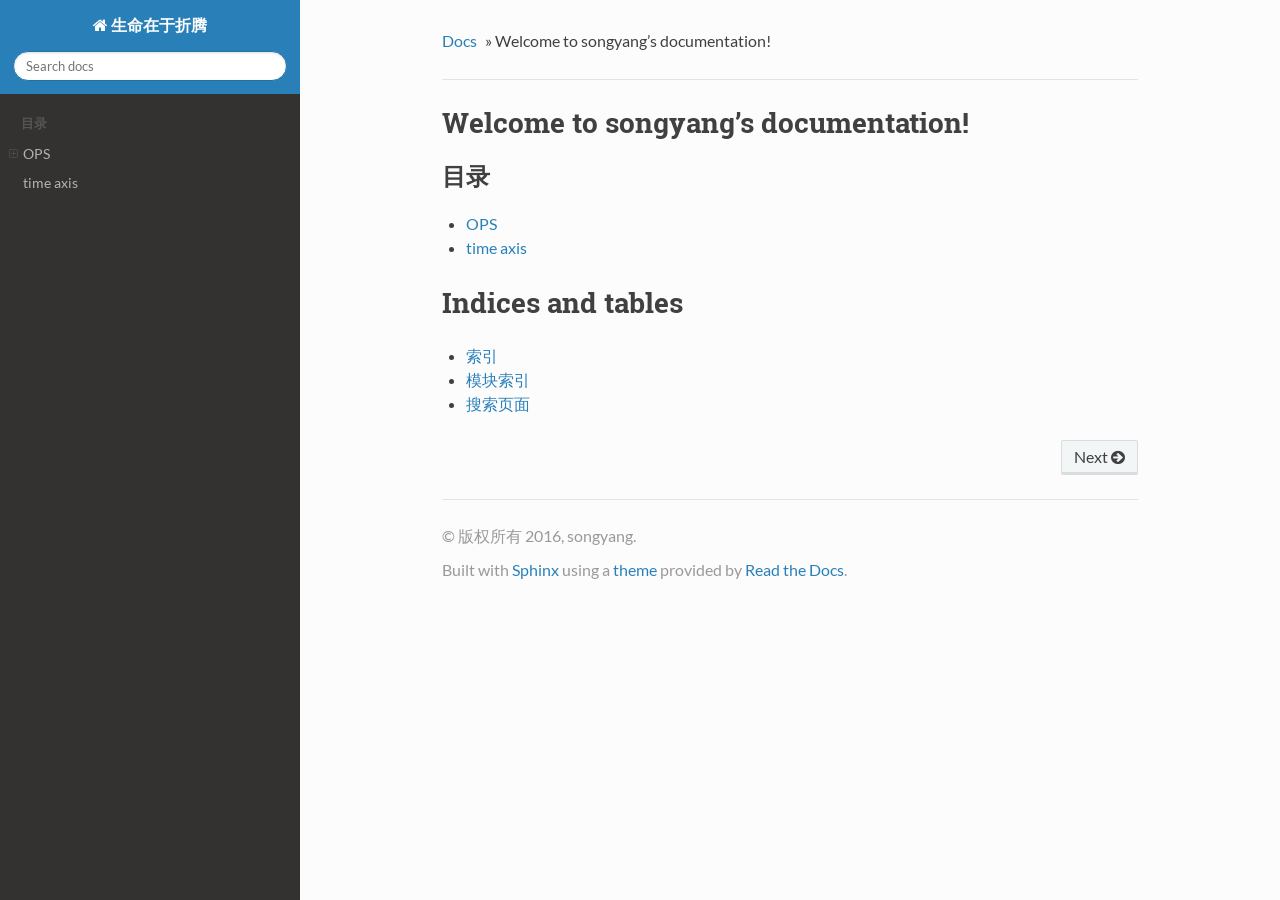
==== commit 10c9c2cd: "2016-11-4 auto commit" ====
--- a/mydoc/index.html
+++ b/mydoc/index.html
@@ -8,7 +8,7 @@
   
   <meta name="viewport" content="width=device-width, initial-scale=1.0">
   
-  <title>Welcome to songyang’s documentation! &mdash; 生命在于折腾 的 documentation</title>
+  <title>Welcome to songyang’s documentation! &mdash; 生命在于折腾 的 文档</title>
   
 
   
@@ -33,8 +33,8 @@
         <link rel="index" title="索引"
               href="genindex.html"/>
         <link rel="search" title="搜索" href="search.html"/>
-    <link rel="top" title="生命在于折腾 的 documentation" href="#"/>
-        <link rel="next" title="linux" href="linux/linux.html"/> 
+    <link rel="top" title="生命在于折腾 的 文档" href="#"/>
+        <link rel="next" title="OPS" href="ops/index.html"/> 
 
   
   <script src="_static/js/modernizr.min.js"></script>
@@ -76,52 +76,79 @@
           
             
             
-                <p class="caption"><span class="caption-text">Contents:</span></p>
+                <p class="caption"><span class="caption-text">目录</span></p>
 <ul>
-<li class="toctree-l1"><a class="reference internal" href="linux/linux.html">linux</a><ul>
-<li class="toctree-l2"><a class="reference internal" href="linux/linux.html#basic">basic</a></li>
-<li class="toctree-l2"><a class="reference internal" href="linux/linux.html#adv">adv</a></li>
-</ul>
-</li>
-<li class="toctree-l1"><a class="reference internal" href="nginx/nginx.html">nginx</a><ul>
-<li class="toctree-l2"><a class="reference internal" href="nginx/nginx.html#basic">basic</a></li>
-<li class="toctree-l2"><a class="reference internal" href="nginx/nginx.html#adv">adv</a></li>
-</ul>
-</li>
-<li class="toctree-l1"><a class="reference internal" href="zabbix/zabbix.html">zabbix</a><ul>
-<li class="toctree-l2"><a class="reference internal" href="zabbix/zabbix.html#basic">basic</a></li>
-<li class="toctree-l2"><a class="reference internal" href="zabbix/zabbix.html#adv">adv</a></li>
-</ul>
-</li>
-<li class="toctree-l1"><a class="reference internal" href="python/python.html">python</a><ul>
-<li class="toctree-l2"><a class="reference internal" href="python/python.html#basic">basic</a></li>
-<li class="toctree-l2"><a class="reference internal" href="python/python.html#adv">adv</a></li>
-</ul>
-</li>
-<li class="toctree-l1"><a class="reference internal" href="mysql/mysql.html">mysql</a><ul>
-<li class="toctree-l2"><a class="reference internal" href="mysql/mysql.html#basic">basic</a></li>
-<li class="toctree-l2"><a class="reference internal" href="mysql/mysql.html#adv">adv</a></li>
+<li class="toctree-l1"><a class="reference internal" href="ops/index.html">OPS</a><ul>
+<li class="toctree-l2"><a class="reference internal" href="ops/linux/index.html">linux</a><ul>
+<li class="toctree-l3"><a class="reference internal" href="ops/linux/boot/index.html">linux boot</a><ul>
+<li class="toctree-l4"><a class="reference internal" href="ops/linux/boot/index.html#post">post</a></li>
+<li class="toctree-l4"><a class="reference internal" href="ops/linux/boot/index.html#bios">BIOS</a></li>
+<li class="toctree-l4"><a class="reference internal" href="ops/linux/boot/index.html#mbr-bootloader">MBR(bootloader)</a></li>
+</ul>
+</li>
+<li class="toctree-l3"><a class="reference internal" href="ops/linux/grep_sed_awk/index.html">grep sed awk</a><ul>
+<li class="toctree-l4"><a class="reference internal" href="ops/linux/grep_sed_awk/index.html#re">re</a></li>
+<li class="toctree-l4"><a class="reference internal" href="ops/linux/grep_sed_awk/index.html#grep">grep</a></li>
+<li class="toctree-l4"><a class="reference internal" href="ops/linux/grep_sed_awk/index.html#sed">sed</a></li>
+<li class="toctree-l4"><a class="reference internal" href="ops/linux/grep_sed_awk/index.html#awk">awk</a></li>
+</ul>
+</li>
+<li class="toctree-l3"><a class="reference internal" href="ops/linux/iptables/index.html">IPTABLES</a><ul>
+<li class="toctree-l4"><a class="reference internal" href="ops/linux/iptables/index.html#id1">3</a></li>
+<li class="toctree-l4"><a class="reference internal" href="ops/linux/iptables/index.html#id2">2</a></li>
+<li class="toctree-l4"><a class="reference internal" href="ops/linux/iptables/index.html#id3">1</a></li>
+</ul>
+</li>
+<li class="toctree-l3"><a class="reference internal" href="ops/linux/rsync/index.html">rsync</a><ul>
+<li class="toctree-l4"><a class="reference internal" href="ops/linux/rsync/index.html#id1">3</a></li>
+<li class="toctree-l4"><a class="reference internal" href="ops/linux/rsync/index.html#id2">2</a></li>
+<li class="toctree-l4"><a class="reference internal" href="ops/linux/rsync/index.html#id3">1</a></li>
+</ul>
+</li>
+</ul>
+</li>
+<li class="toctree-l2"><a class="reference internal" href="ops/nginx/index.html">nginx</a><ul>
+<li class="toctree-l3"><a class="reference internal" href="ops/nginx/index.html#install">install</a></li>
+<li class="toctree-l3"><a class="reference internal" href="ops/nginx/index.html#config">config</a></li>
+<li class="toctree-l3"><a class="reference internal" href="ops/nginx/index.html#cache">cache</a></li>
+<li class="toctree-l3"><a class="reference internal" href="ops/nginx/index.html#load-balance">load balance</a></li>
+<li class="toctree-l3"><a class="reference internal" href="ops/nginx/index.html#proxy">proxy</a></li>
+</ul>
+</li>
+<li class="toctree-l2"><a class="reference internal" href="ops/zabbix/index.html">zabbix</a><ul>
+<li class="toctree-l3"><a class="reference internal" href="ops/zabbix/index.html#basic">basic</a></li>
+<li class="toctree-l3"><a class="reference internal" href="ops/zabbix/index.html#id1">自动发现</a></li>
+</ul>
+</li>
+<li class="toctree-l2"><a class="reference internal" href="ops/python/index.html">python</a><ul>
+<li class="toctree-l3"><a class="reference internal" href="ops/python/index.html#ipython">ipython</a></li>
+<li class="toctree-l3"><a class="reference internal" href="ops/python/index.html#git">git</a></li>
+<li class="toctree-l3"><a class="reference internal" href="ops/python/index.html#list">list</a></li>
+</ul>
+</li>
+<li class="toctree-l2"><a class="reference internal" href="ops/mysql/index.html">mysql</a><ul>
+<li class="toctree-l3"><a class="reference internal" href="ops/mysql/index.html#install">install</a></li>
+<li class="toctree-l3"><a class="reference internal" href="ops/mysql/index.html#master-slave">master/slave</a></li>
+</ul>
+</li>
+<li class="toctree-l2"><a class="reference internal" href="ops/others.html">others</a><ul>
+<li class="toctree-l3"><a class="reference internal" href="ops/sphinx/sphinx.html">1. sphinx</a></li>
+<li class="toctree-l3"><a class="reference internal" href="ops/sphinx/sphinx.html#h1">2. h1标题=============</a><ul>
+<li class="toctree-l4"><a class="reference internal" href="ops/sphinx/sphinx.html#h2">#. h2标题- - - -</a></li>
+<li class="toctree-l4"><a class="reference internal" href="ops/sphinx/sphinx.html#id1">3. 列表</a></li>
+<li class="toctree-l4"><a class="reference internal" href="ops/sphinx/sphinx.html#id2">4. 图片</a></li>
+<li class="toctree-l4"><a class="reference internal" href="ops/sphinx/sphinx.html#id3">5. 警告</a></li>
+<li class="toctree-l4"><a class="reference internal" href="ops/sphinx/sphinx.html#id4">6. 表格</a></li>
+<li class="toctree-l4"><a class="reference internal" href="ops/sphinx/sphinx.html#id5">7. 超链接</a></li>
+<li class="toctree-l4"><a class="reference internal" href="ops/sphinx/sphinx.html#id7">8. 词汇表</a></li>
+<li class="toctree-l4"><a class="reference internal" href="ops/sphinx/sphinx.html#id8">9. 代码高亮</a></li>
+</ul>
+</li>
+</ul>
+</li>
 </ul>
 </li>
 <li class="toctree-l1"><a class="reference internal" href="time_axis.html">time axis</a></li>
-<li class="toctree-l1"><a class="reference internal" href="others.html">others</a><ul>
-<li class="toctree-l2"><a class="reference internal" href="sphinx/sphinx.html">1. sphinx</a></li>
-<li class="toctree-l2"><a class="reference internal" href="sphinx/sphinx.html#h1">2. h1标题=============</a><ul>
-<li class="toctree-l3"><a class="reference internal" href="sphinx/sphinx.html#h2">#. h2标题- - - -</a><ul>
-<li class="toctree-l4"><a class="reference internal" href="sphinx/sphinx.html#h3">#. h3标题#############</a></li>
-</ul>
-</li>
-<li class="toctree-l3"><a class="reference internal" href="sphinx/sphinx.html#id1">3. 列表</a></li>
-<li class="toctree-l3"><a class="reference internal" href="sphinx/sphinx.html#id2">4. 图片</a></li>
-<li class="toctree-l3"><a class="reference internal" href="sphinx/sphinx.html#id3">5. 警告</a></li>
-<li class="toctree-l3"><a class="reference internal" href="sphinx/sphinx.html#id4">6. 表格</a></li>
-<li class="toctree-l3"><a class="reference internal" href="sphinx/sphinx.html#id5">7. 超链接</a></li>
-<li class="toctree-l3"><a class="reference internal" href="sphinx/sphinx.html#id7">8. 词汇表</a></li>
-<li class="toctree-l3"><a class="reference internal" href="sphinx/sphinx.html#id8">9. 代码高亮</a></li>
-</ul>
-</li>
-</ul>
-</li>
 </ul>
 
             
@@ -165,26 +192,21 @@
            <div itemprop="articleBody">
             
   <div class="section" id="welcome-to-songyang-s-documentation">
-<h1>Welcome to songyang&#8217;s documentation!<a class="headerlink" href="#welcome-to-songyang-s-documentation" title="Permalink to this headline">¶</a></h1>
-<div class="toctree-wrapper compound" id="contents">
-<p class="caption"><span class="caption-text">Contents:</span><a class="headerlink" href="#contents" title="Permalink to this toctree">¶</a></p>
+<h1>Welcome to songyang&#8217;s documentation!<a class="headerlink" href="#welcome-to-songyang-s-documentation" title="永久链接至标题">¶</a></h1>
+<div class="toctree-wrapper compound" id="id1">
+<p class="caption"><span class="caption-text">目录</span><a class="headerlink" href="#id1" title="永久链接至目录树">¶</a></p>
 <ul>
-<li class="toctree-l1"><a class="reference internal" href="linux/linux.html">linux</a></li>
-<li class="toctree-l1"><a class="reference internal" href="nginx/nginx.html">nginx</a></li>
-<li class="toctree-l1"><a class="reference internal" href="zabbix/zabbix.html">zabbix</a></li>
-<li class="toctree-l1"><a class="reference internal" href="python/python.html">python</a></li>
-<li class="toctree-l1"><a class="reference internal" href="mysql/mysql.html">mysql</a></li>
+<li class="toctree-l1"><a class="reference internal" href="ops/index.html">OPS</a></li>
 <li class="toctree-l1"><a class="reference internal" href="time_axis.html">time axis</a></li>
-<li class="toctree-l1"><a class="reference internal" href="others.html">others</a></li>
 </ul>
 </div>
 </div>
 <div class="section" id="indices-and-tables">
-<h1>Indices and tables<a class="headerlink" href="#indices-and-tables" title="Permalink to this headline">¶</a></h1>
+<h1>Indices and tables<a class="headerlink" href="#indices-and-tables" title="永久链接至标题">¶</a></h1>
 <ul class="simple">
-<li><a class="reference internal" href="genindex.html"><span class="std std-ref">Index</span></a></li>
-<li><a class="reference internal" href="py-modindex.html"><span class="std std-ref">Module Index</span></a></li>
-<li><a class="reference internal" href="search.html"><span class="std std-ref">Search Page</span></a></li>
+<li><a class="reference internal" href="genindex.html"><span class="std std-ref">索引</span></a></li>
+<li><a class="reference internal" href="py-modindex.html"><span class="std std-ref">模块索引</span></a></li>
+<li><a class="reference internal" href="search.html"><span class="std std-ref">搜索页面</span></a></li>
 </ul>
 </div>
 
@@ -195,7 +217,7 @@
   
     <div class="rst-footer-buttons" role="navigation" aria-label="footer navigation">
       
-        <a href="linux/linux.html" class="btn btn-neutral float-right" title="linux" accesskey="n">Next <span class="fa fa-arrow-circle-right"></span></a>
+        <a href="ops/index.html" class="btn btn-neutral float-right" title="OPS" accesskey="n">Next <span class="fa fa-arrow-circle-right"></span></a>
       
       
     </div>
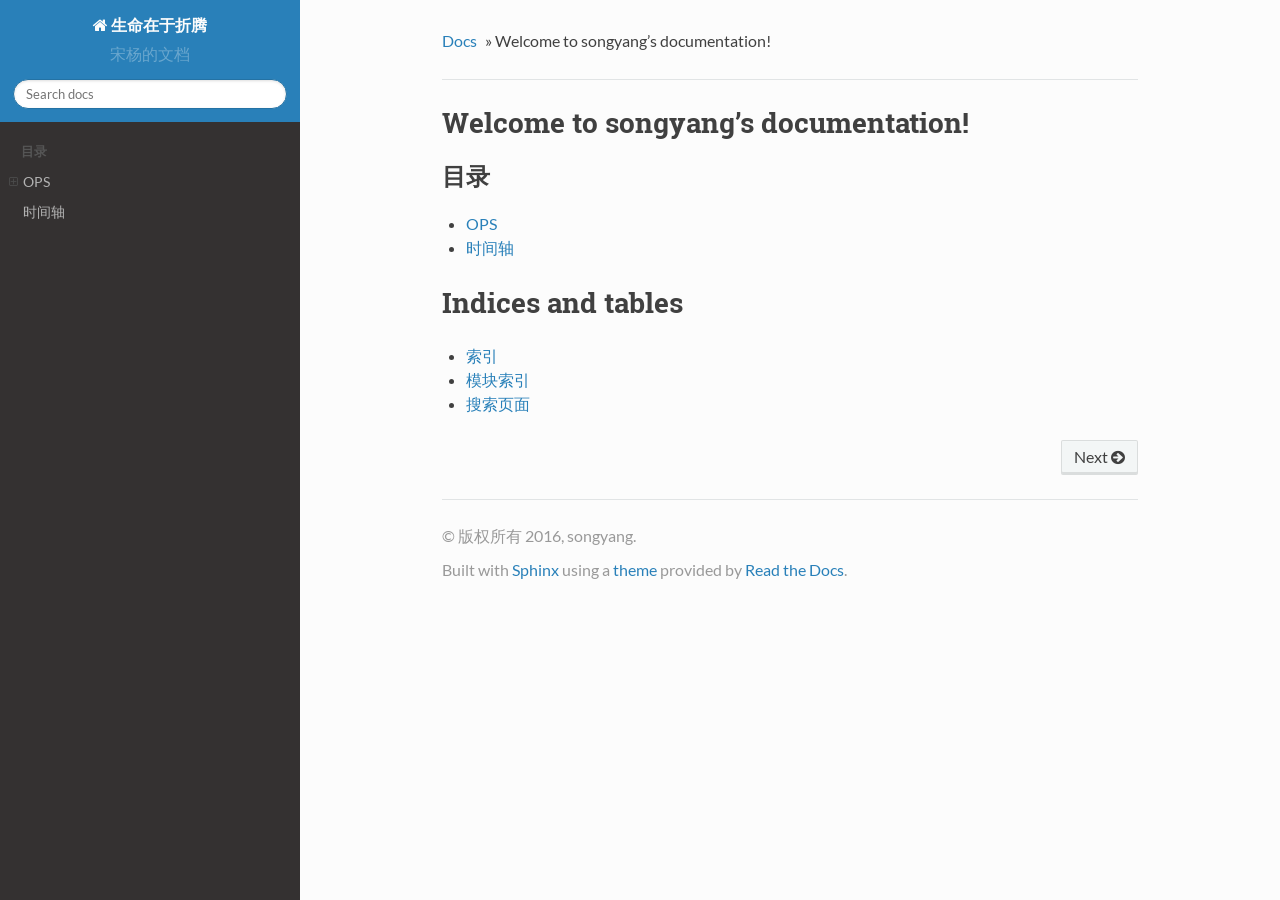
==== commit 4de8de4c: "2016-11-04 19:47:10 可以从时间轴跳转到sphinx文章页面" ====
--- a/mydoc/index.html
+++ b/mydoc/index.html
@@ -8,7 +8,7 @@
   
   <meta name="viewport" content="width=device-width, initial-scale=1.0">
   
-  <title>Welcome to songyang’s documentation! &mdash; 生命在于折腾 的 文档</title>
+  <title>Welcome to songyang’s documentation! &mdash; 生命在于折腾 宋杨的文档 文档</title>
   
 
   
@@ -33,7 +33,7 @@
         <link rel="index" title="索引"
               href="genindex.html"/>
         <link rel="search" title="搜索" href="search.html"/>
-    <link rel="top" title="生命在于折腾 的 文档" href="#"/>
+    <link rel="top" title="生命在于折腾 宋杨的文档 文档" href="#"/>
         <link rel="next" title="OPS" href="ops/index.html"/> 
 
   
@@ -58,6 +58,13 @@
           
           </a>
 
+          
+            
+            
+              <div class="version">
+                宋杨的文档
+              </div>
+            
           
 
           
@@ -86,6 +93,11 @@
 <li class="toctree-l4"><a class="reference internal" href="ops/linux/boot/index.html#mbr-bootloader">MBR(bootloader)</a></li>
 </ul>
 </li>
+<li class="toctree-l3"><a class="reference internal" href="ops/linux/vim/index.html">VIM</a><ul>
+<li class="toctree-l4"><a class="reference internal" href="ops/linux/vim/index.html#k">1 K</a></li>
+<li class="toctree-l4"><a class="reference internal" href="ops/linux/vim/index.html#trouble-shooting">2 trouble shooting</a></li>
+</ul>
+</li>
 <li class="toctree-l3"><a class="reference internal" href="ops/linux/grep_sed_awk/index.html">grep sed awk</a><ul>
 <li class="toctree-l4"><a class="reference internal" href="ops/linux/grep_sed_awk/index.html#re">re</a></li>
 <li class="toctree-l4"><a class="reference internal" href="ops/linux/grep_sed_awk/index.html#grep">grep</a></li>
@@ -132,23 +144,23 @@
 </ul>
 </li>
 <li class="toctree-l2"><a class="reference internal" href="ops/others.html">others</a><ul>
-<li class="toctree-l3"><a class="reference internal" href="ops/sphinx/sphinx.html">1. sphinx</a></li>
-<li class="toctree-l3"><a class="reference internal" href="ops/sphinx/sphinx.html#h1">2. h1标题=============</a><ul>
-<li class="toctree-l4"><a class="reference internal" href="ops/sphinx/sphinx.html#h2">#. h2标题- - - -</a></li>
-<li class="toctree-l4"><a class="reference internal" href="ops/sphinx/sphinx.html#id1">3. 列表</a></li>
-<li class="toctree-l4"><a class="reference internal" href="ops/sphinx/sphinx.html#id2">4. 图片</a></li>
-<li class="toctree-l4"><a class="reference internal" href="ops/sphinx/sphinx.html#id3">5. 警告</a></li>
-<li class="toctree-l4"><a class="reference internal" href="ops/sphinx/sphinx.html#id4">6. 表格</a></li>
-<li class="toctree-l4"><a class="reference internal" href="ops/sphinx/sphinx.html#id5">7. 超链接</a></li>
-<li class="toctree-l4"><a class="reference internal" href="ops/sphinx/sphinx.html#id7">8. 词汇表</a></li>
-<li class="toctree-l4"><a class="reference internal" href="ops/sphinx/sphinx.html#id8">9. 代码高亮</a></li>
-</ul>
-</li>
-</ul>
-</li>
-</ul>
-</li>
-<li class="toctree-l1"><a class="reference internal" href="time_axis.html">time axis</a></li>
+<li class="toctree-l3"><a class="reference internal" href="ops/sphinx/sphinx.html">sphinx</a><ul>
+<li class="toctree-l4"><a class="reference internal" href="ops/sphinx/sphinx.html#id2">1. 标题</a></li>
+<li class="toctree-l4"><a class="reference internal" href="ops/sphinx/sphinx.html#id3">2. 文本</a></li>
+<li class="toctree-l4"><a class="reference internal" href="ops/sphinx/sphinx.html#id4">3. 列表</a></li>
+<li class="toctree-l4"><a class="reference internal" href="ops/sphinx/sphinx.html#id5">4. 图片</a></li>
+<li class="toctree-l4"><a class="reference internal" href="ops/sphinx/sphinx.html#id6">5. 警告</a></li>
+<li class="toctree-l4"><a class="reference internal" href="ops/sphinx/sphinx.html#id7">6. 表格</a></li>
+<li class="toctree-l4"><a class="reference internal" href="ops/sphinx/sphinx.html#id8">7. 超链接</a></li>
+<li class="toctree-l4"><a class="reference internal" href="ops/sphinx/sphinx.html#id10">8. 词汇表</a></li>
+<li class="toctree-l4"><a class="reference internal" href="ops/sphinx/sphinx.html#id11">9. 代码高亮</a></li>
+</ul>
+</li>
+</ul>
+</li>
+</ul>
+</li>
+<li class="toctree-l1"><a class="reference internal" href="time_axis.html">时间轴</a></li>
 </ul>
 
             
@@ -197,7 +209,7 @@
 <p class="caption"><span class="caption-text">目录</span><a class="headerlink" href="#id1" title="永久链接至目录树">¶</a></p>
 <ul>
 <li class="toctree-l1"><a class="reference internal" href="ops/index.html">OPS</a></li>
-<li class="toctree-l1"><a class="reference internal" href="time_axis.html">time axis</a></li>
+<li class="toctree-l1"><a class="reference internal" href="time_axis.html">时间轴</a></li>
 </ul>
 </div>
 </div>
@@ -249,7 +261,7 @@
     <script type="text/javascript">
         var DOCUMENTATION_OPTIONS = {
             URL_ROOT:'./',
-            VERSION:'的',
+            VERSION:'宋杨的文档',
             COLLAPSE_INDEX:false,
             FILE_SUFFIX:'.html',
             HAS_SOURCE:  true
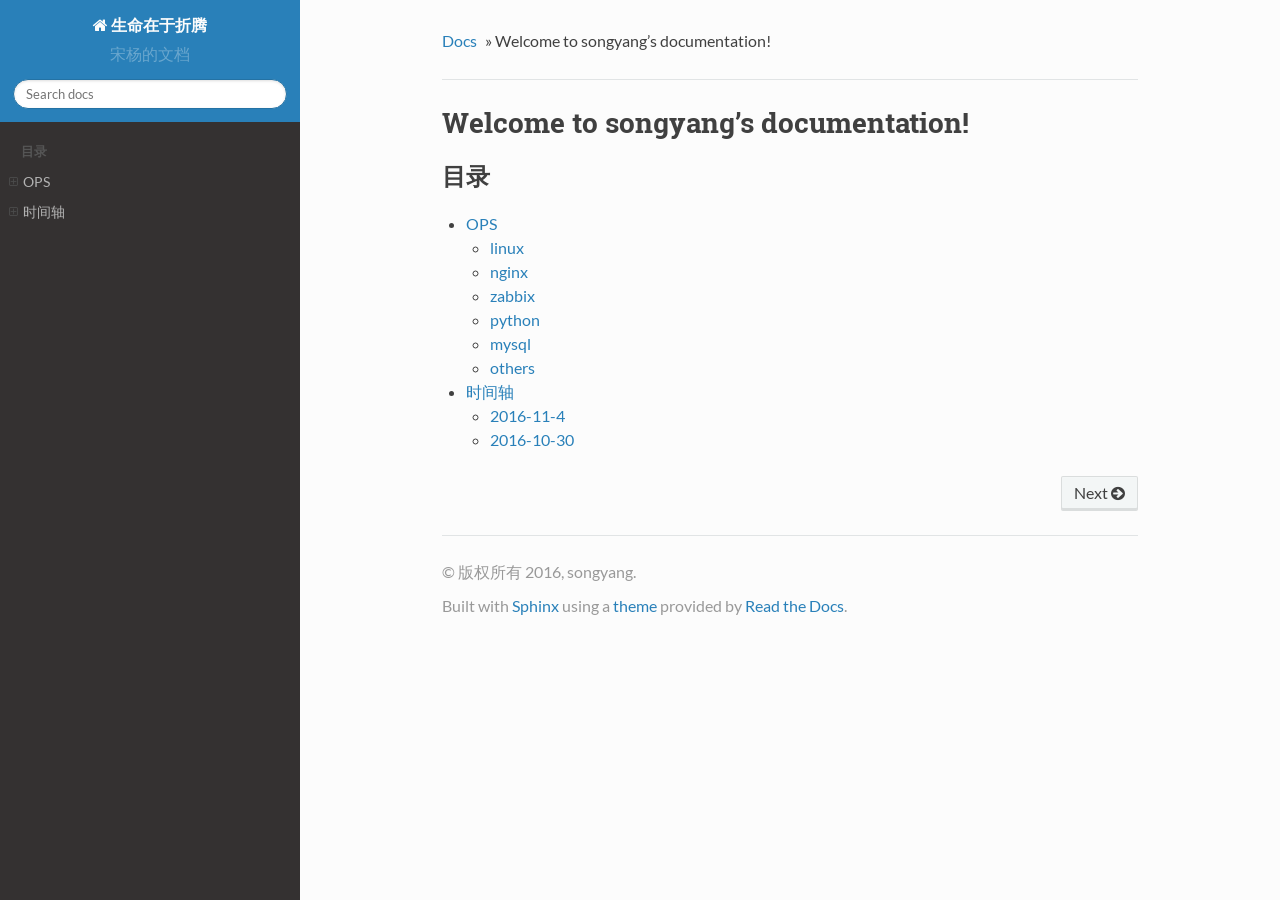
==== commit 6a89c94b: "2016-11-04 19:57:28 调整了首页目录，已经时间轴调整到页面的链接方式" ====
--- a/mydoc/index.html
+++ b/mydoc/index.html
@@ -160,7 +160,11 @@
 </li>
 </ul>
 </li>
-<li class="toctree-l1"><a class="reference internal" href="time_axis.html">时间轴</a></li>
+<li class="toctree-l1"><a class="reference internal" href="time_axis.html">时间轴</a><ul>
+<li class="toctree-l2"><a class="reference internal" href="time_axis.html#id2">2016-11-4</a></li>
+<li class="toctree-l2"><a class="reference internal" href="time_axis.html#id3">2016-10-30</a></li>
+</ul>
+</li>
 </ul>
 
             
@@ -208,18 +212,22 @@
 <div class="toctree-wrapper compound" id="id1">
 <p class="caption"><span class="caption-text">目录</span><a class="headerlink" href="#id1" title="永久链接至目录树">¶</a></p>
 <ul>
-<li class="toctree-l1"><a class="reference internal" href="ops/index.html">OPS</a></li>
-<li class="toctree-l1"><a class="reference internal" href="time_axis.html">时间轴</a></li>
+<li class="toctree-l1"><a class="reference internal" href="ops/index.html">OPS</a><ul>
+<li class="toctree-l2"><a class="reference internal" href="ops/linux/index.html">linux</a></li>
+<li class="toctree-l2"><a class="reference internal" href="ops/nginx/index.html">nginx</a></li>
+<li class="toctree-l2"><a class="reference internal" href="ops/zabbix/index.html">zabbix</a></li>
+<li class="toctree-l2"><a class="reference internal" href="ops/python/index.html">python</a></li>
+<li class="toctree-l2"><a class="reference internal" href="ops/mysql/index.html">mysql</a></li>
+<li class="toctree-l2"><a class="reference internal" href="ops/others.html">others</a></li>
+</ul>
+</li>
+<li class="toctree-l1"><a class="reference internal" href="time_axis.html">时间轴</a><ul>
+<li class="toctree-l2"><a class="reference internal" href="time_axis.html#id2">2016-11-4</a></li>
+<li class="toctree-l2"><a class="reference internal" href="time_axis.html#id3">2016-10-30</a></li>
+</ul>
+</li>
 </ul>
 </div>
-</div>
-<div class="section" id="indices-and-tables">
-<h1>Indices and tables<a class="headerlink" href="#indices-and-tables" title="永久链接至标题">¶</a></h1>
-<ul class="simple">
-<li><a class="reference internal" href="genindex.html"><span class="std std-ref">索引</span></a></li>
-<li><a class="reference internal" href="py-modindex.html"><span class="std std-ref">模块索引</span></a></li>
-<li><a class="reference internal" href="search.html"><span class="std std-ref">搜索页面</span></a></li>
-</ul>
 </div>
 
 
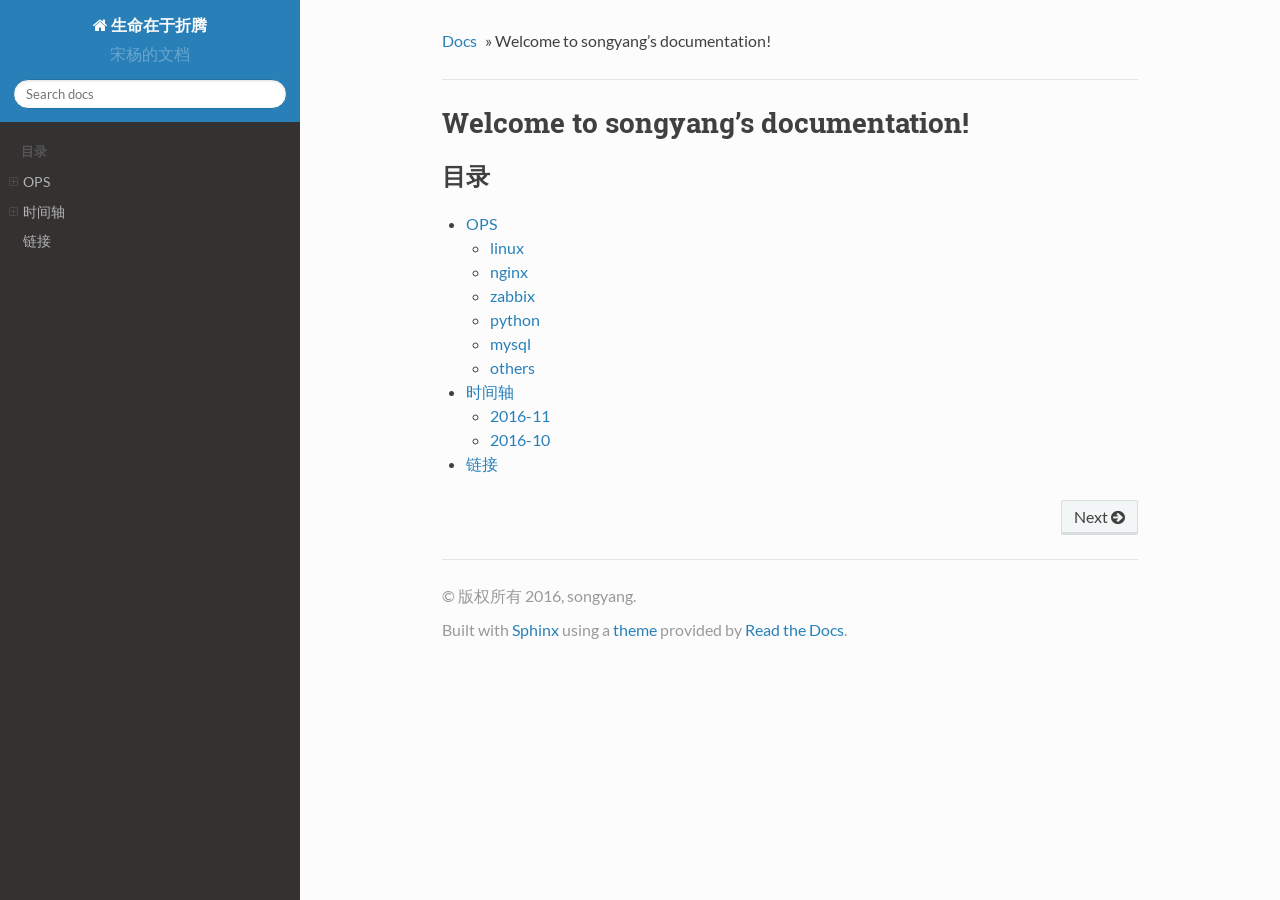
==== commit 6e4ee32c: "2016-11-18 19:01:00 添加了导航网站" ====
--- a/mydoc/index.html
+++ b/mydoc/index.html
@@ -161,10 +161,11 @@
 </ul>
 </li>
 <li class="toctree-l1"><a class="reference internal" href="time_axis.html">时间轴</a><ul>
-<li class="toctree-l2"><a class="reference internal" href="time_axis.html#id2">2016-11-4</a></li>
-<li class="toctree-l2"><a class="reference internal" href="time_axis.html#id3">2016-10-30</a></li>
-</ul>
-</li>
+<li class="toctree-l2"><a class="reference internal" href="time_axis.html#id2">2016-11</a></li>
+<li class="toctree-l2"><a class="reference internal" href="time_axis.html#id3">2016-10</a></li>
+</ul>
+</li>
+<li class="toctree-l1"><a class="reference internal" href="links.html">链接</a></li>
 </ul>
 
             
@@ -222,10 +223,11 @@
 </ul>
 </li>
 <li class="toctree-l1"><a class="reference internal" href="time_axis.html">时间轴</a><ul>
-<li class="toctree-l2"><a class="reference internal" href="time_axis.html#id2">2016-11-4</a></li>
-<li class="toctree-l2"><a class="reference internal" href="time_axis.html#id3">2016-10-30</a></li>
-</ul>
-</li>
+<li class="toctree-l2"><a class="reference internal" href="time_axis.html#id2">2016-11</a></li>
+<li class="toctree-l2"><a class="reference internal" href="time_axis.html#id3">2016-10</a></li>
+</ul>
+</li>
+<li class="toctree-l1"><a class="reference internal" href="links.html">链接</a></li>
 </ul>
 </div>
 </div>
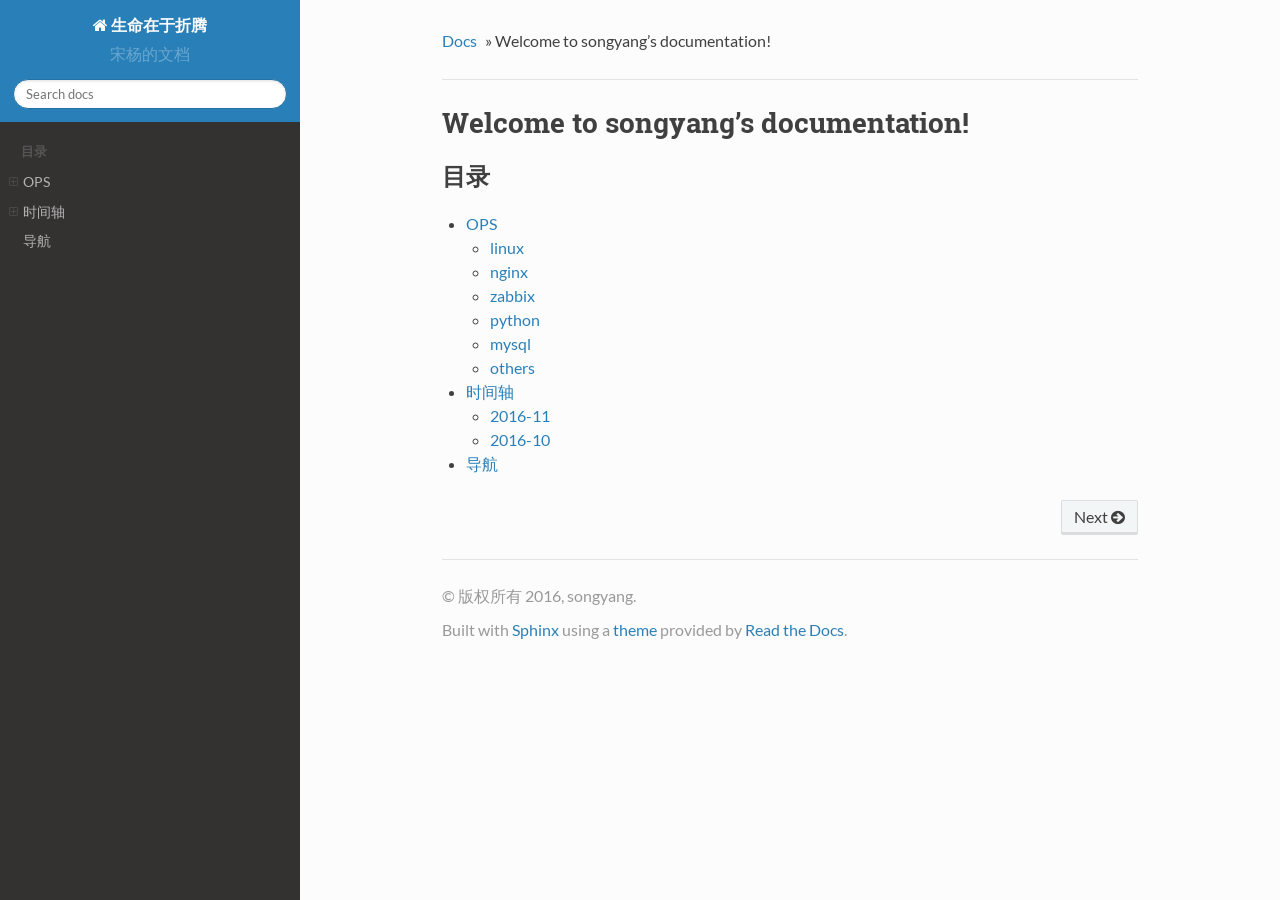
==== commit d6deeac0: "2016-11-18 19:04:09 修改导航页面" ====
--- a/mydoc/index.html
+++ b/mydoc/index.html
@@ -165,7 +165,7 @@
 <li class="toctree-l2"><a class="reference internal" href="time_axis.html#id3">2016-10</a></li>
 </ul>
 </li>
-<li class="toctree-l1"><a class="reference internal" href="links.html">链接</a></li>
+<li class="toctree-l1"><a class="reference internal" href="links.html">导航</a></li>
 </ul>
 
             
@@ -227,7 +227,7 @@
 <li class="toctree-l2"><a class="reference internal" href="time_axis.html#id3">2016-10</a></li>
 </ul>
 </li>
-<li class="toctree-l1"><a class="reference internal" href="links.html">链接</a></li>
+<li class="toctree-l1"><a class="reference internal" href="links.html">导航</a></li>
 </ul>
 </div>
 </div>
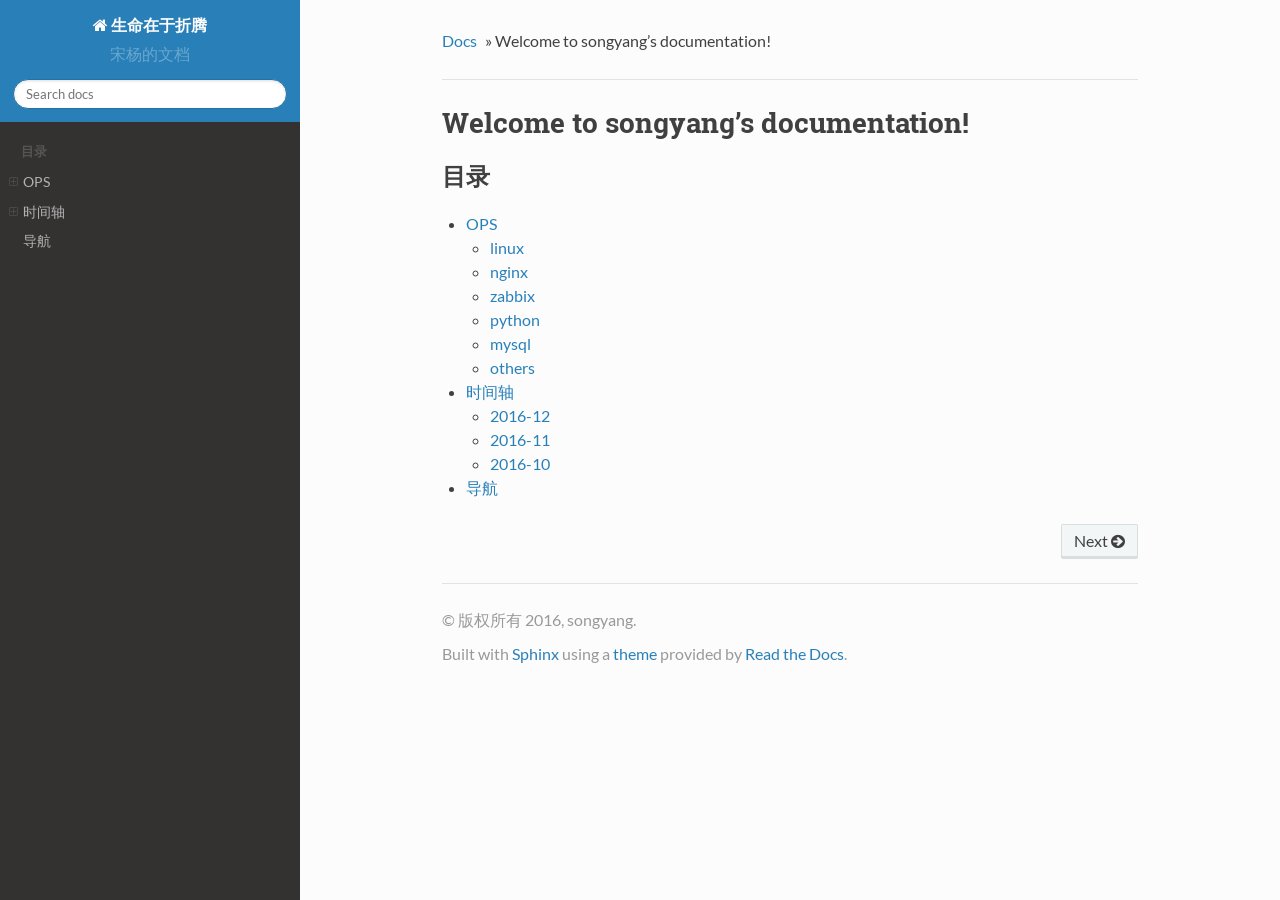
==== commit 8ad2e4ff: "2017-01-19 18:42:01 rsync ssh" ====
--- a/mydoc/index.html
+++ b/mydoc/index.html
@@ -112,7 +112,7 @@
 </ul>
 </li>
 <li class="toctree-l3"><a class="reference internal" href="ops/linux/rsync/index.html">rsync</a><ul>
-<li class="toctree-l4"><a class="reference internal" href="ops/linux/rsync/index.html#id1">3</a></li>
+<li class="toctree-l4"><a class="reference internal" href="ops/linux/rsync/index.html#rsync-ssh">1 rsync ssh</a></li>
 <li class="toctree-l4"><a class="reference internal" href="ops/linux/rsync/index.html#id2">2</a></li>
 <li class="toctree-l4"><a class="reference internal" href="ops/linux/rsync/index.html#id3">1</a></li>
 </ul>
@@ -144,16 +144,16 @@
 </ul>
 </li>
 <li class="toctree-l2"><a class="reference internal" href="ops/others.html">others</a><ul>
-<li class="toctree-l3"><a class="reference internal" href="ops/sphinx/sphinx.html">sphinx</a><ul>
-<li class="toctree-l4"><a class="reference internal" href="ops/sphinx/sphinx.html#id2">1. 标题</a></li>
-<li class="toctree-l4"><a class="reference internal" href="ops/sphinx/sphinx.html#id3">2. 文本</a></li>
-<li class="toctree-l4"><a class="reference internal" href="ops/sphinx/sphinx.html#id4">3. 列表</a></li>
-<li class="toctree-l4"><a class="reference internal" href="ops/sphinx/sphinx.html#id5">4. 图片</a></li>
-<li class="toctree-l4"><a class="reference internal" href="ops/sphinx/sphinx.html#id6">5. 警告</a></li>
-<li class="toctree-l4"><a class="reference internal" href="ops/sphinx/sphinx.html#id7">6. 表格</a></li>
-<li class="toctree-l4"><a class="reference internal" href="ops/sphinx/sphinx.html#id8">7. 超链接</a></li>
-<li class="toctree-l4"><a class="reference internal" href="ops/sphinx/sphinx.html#id10">8. 词汇表</a></li>
-<li class="toctree-l4"><a class="reference internal" href="ops/sphinx/sphinx.html#id11">9. 代码高亮</a></li>
+<li class="toctree-l3"><a class="reference internal" href="ops/sphinx/sphinx.html">starting sphinx</a><ul>
+<li class="toctree-l4"><a class="reference internal" href="ops/sphinx/sphinx.html#id1">1. 标题</a></li>
+<li class="toctree-l4"><a class="reference internal" href="ops/sphinx/sphinx.html#id2">2. 文本</a></li>
+<li class="toctree-l4"><a class="reference internal" href="ops/sphinx/sphinx.html#id3">3. 列表</a></li>
+<li class="toctree-l4"><a class="reference internal" href="ops/sphinx/sphinx.html#id4">4. 图片</a></li>
+<li class="toctree-l4"><a class="reference internal" href="ops/sphinx/sphinx.html#id5">5. 警告</a></li>
+<li class="toctree-l4"><a class="reference internal" href="ops/sphinx/sphinx.html#id6">6. 表格</a></li>
+<li class="toctree-l4"><a class="reference internal" href="ops/sphinx/sphinx.html#id7">7. 超链接</a></li>
+<li class="toctree-l4"><a class="reference internal" href="ops/sphinx/sphinx.html#id9">8. 词汇表</a></li>
+<li class="toctree-l4"><a class="reference internal" href="ops/sphinx/sphinx.html#id10">9. 代码高亮</a></li>
 </ul>
 </li>
 </ul>
@@ -161,8 +161,9 @@
 </ul>
 </li>
 <li class="toctree-l1"><a class="reference internal" href="time_axis.html">时间轴</a><ul>
-<li class="toctree-l2"><a class="reference internal" href="time_axis.html#id2">2016-11</a></li>
-<li class="toctree-l2"><a class="reference internal" href="time_axis.html#id3">2016-10</a></li>
+<li class="toctree-l2"><a class="reference internal" href="time_axis.html#id2">2016-12</a></li>
+<li class="toctree-l2"><a class="reference internal" href="time_axis.html#id3">2016-11</a></li>
+<li class="toctree-l2"><a class="reference internal" href="time_axis.html#id4">2016-10</a></li>
 </ul>
 </li>
 <li class="toctree-l1"><a class="reference internal" href="links.html">导航</a></li>
@@ -223,8 +224,9 @@
 </ul>
 </li>
 <li class="toctree-l1"><a class="reference internal" href="time_axis.html">时间轴</a><ul>
-<li class="toctree-l2"><a class="reference internal" href="time_axis.html#id2">2016-11</a></li>
-<li class="toctree-l2"><a class="reference internal" href="time_axis.html#id3">2016-10</a></li>
+<li class="toctree-l2"><a class="reference internal" href="time_axis.html#id2">2016-12</a></li>
+<li class="toctree-l2"><a class="reference internal" href="time_axis.html#id3">2016-11</a></li>
+<li class="toctree-l2"><a class="reference internal" href="time_axis.html#id4">2016-10</a></li>
 </ul>
 </li>
 <li class="toctree-l1"><a class="reference internal" href="links.html">导航</a></li>
